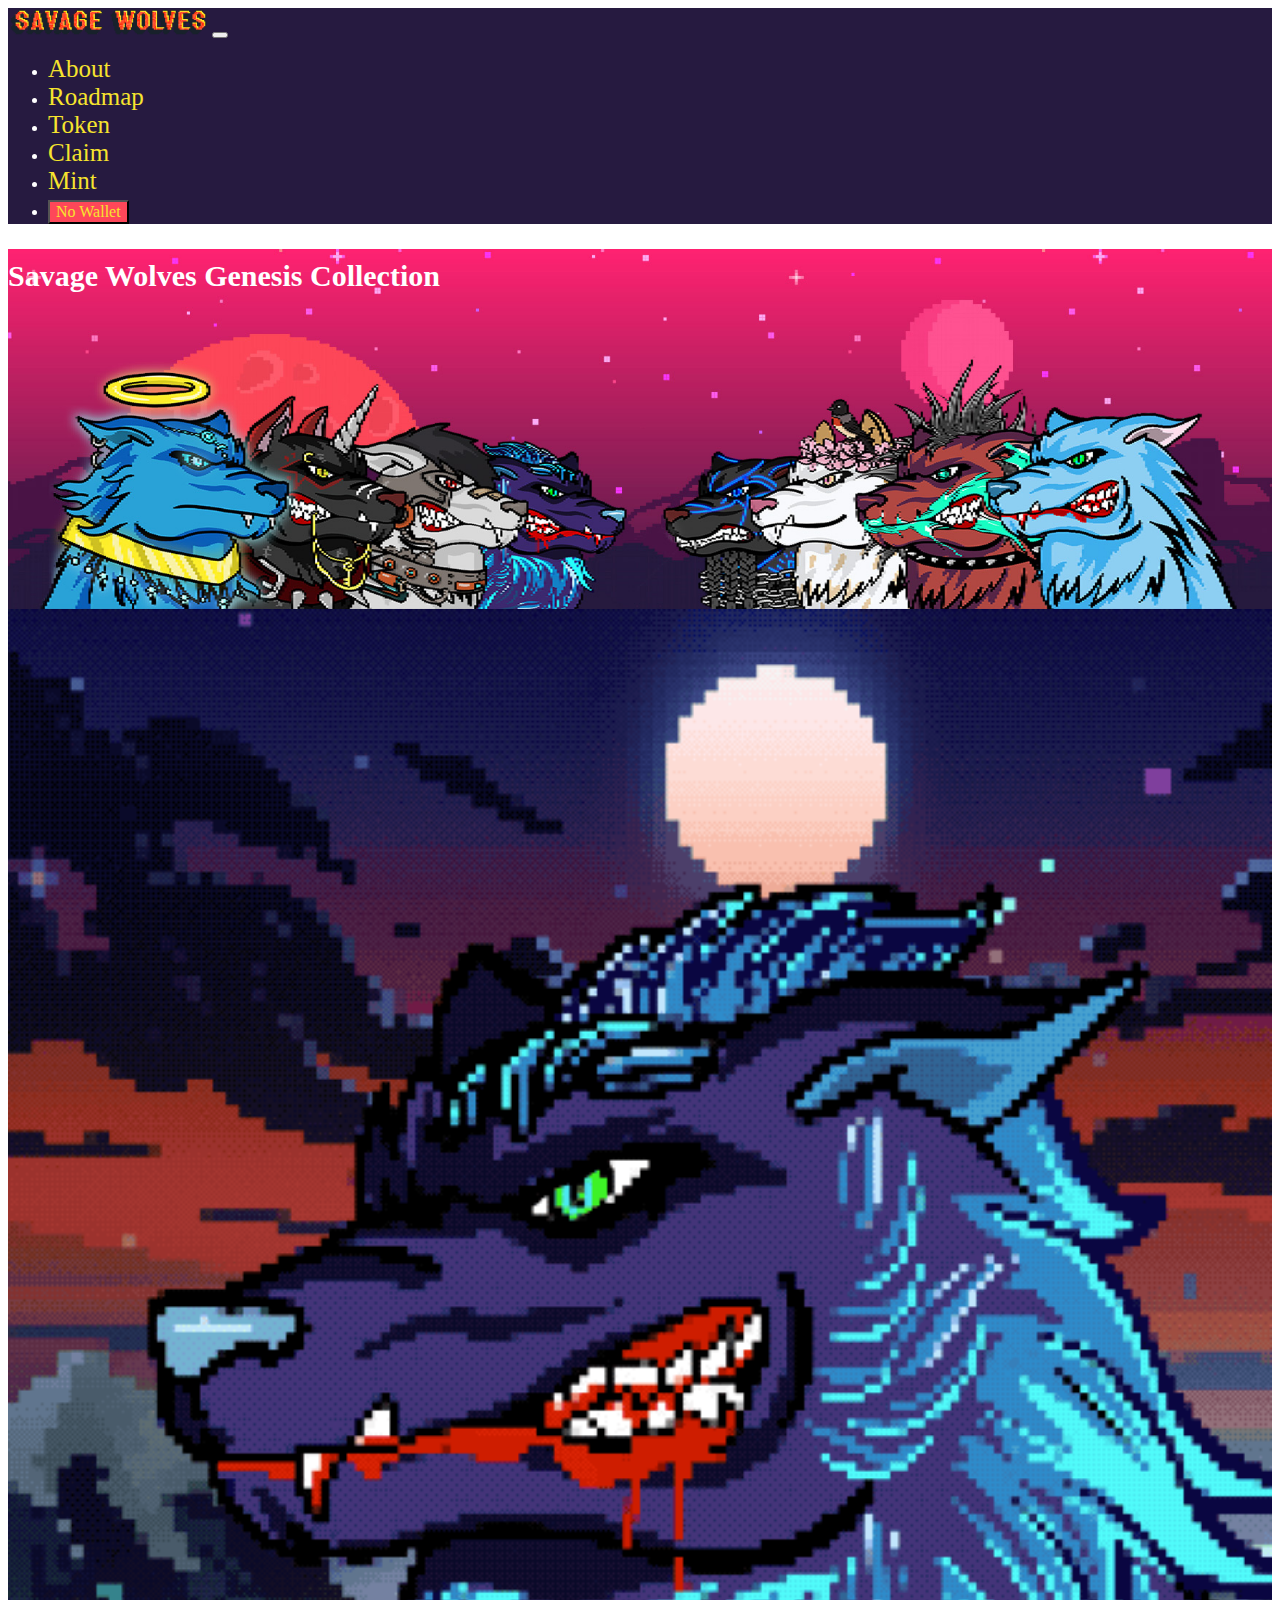
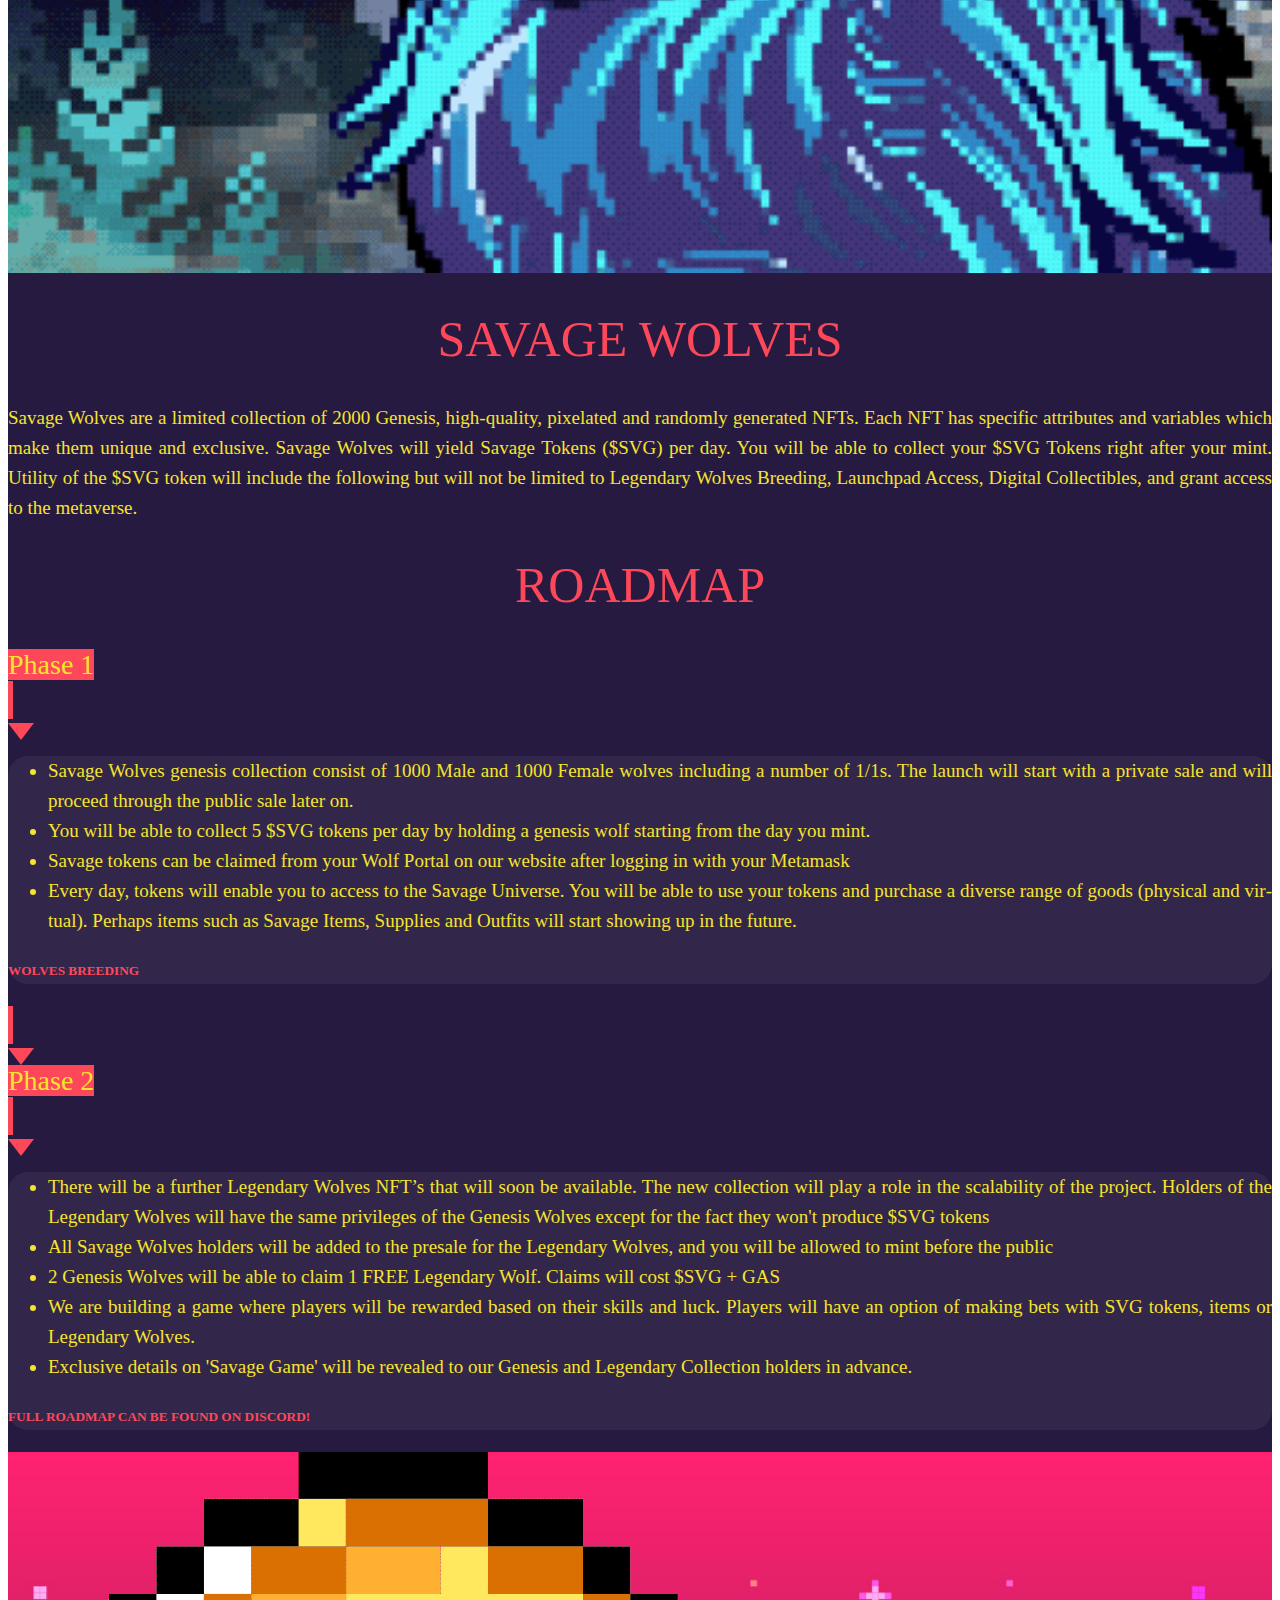
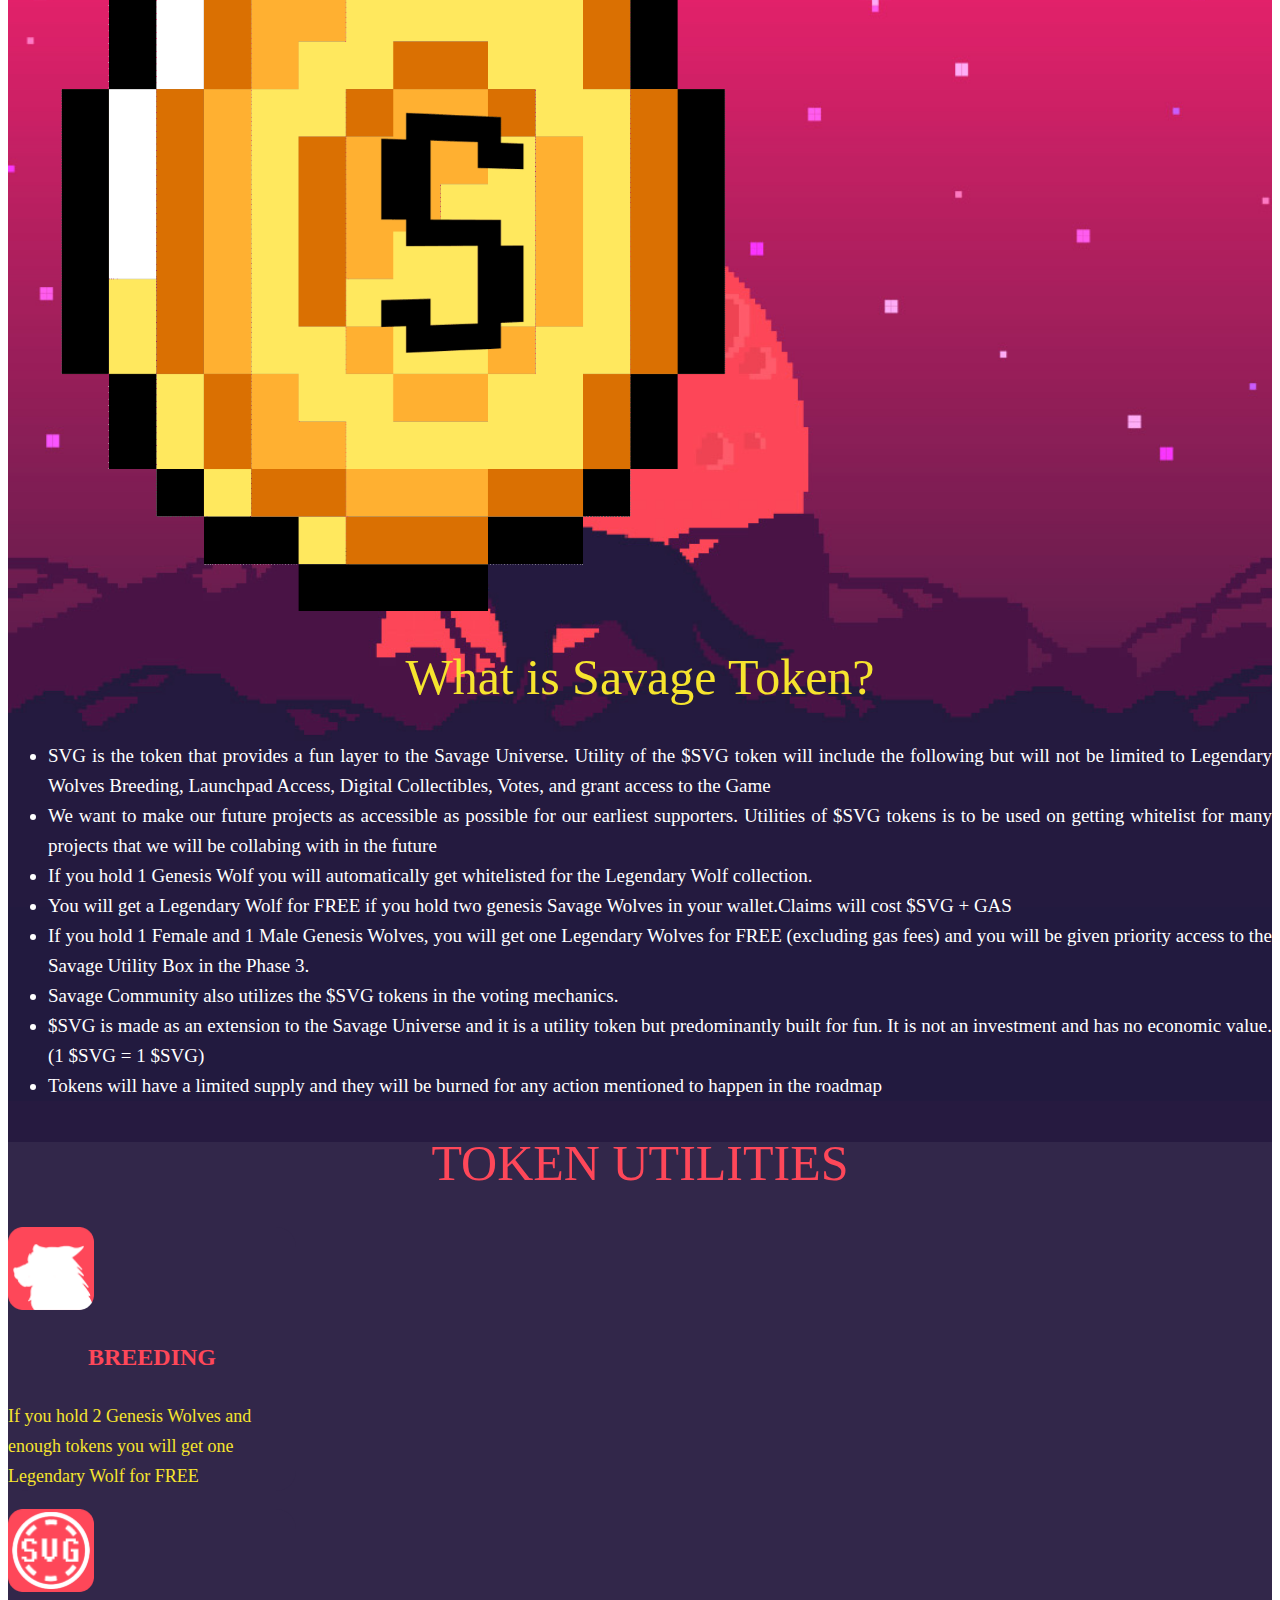
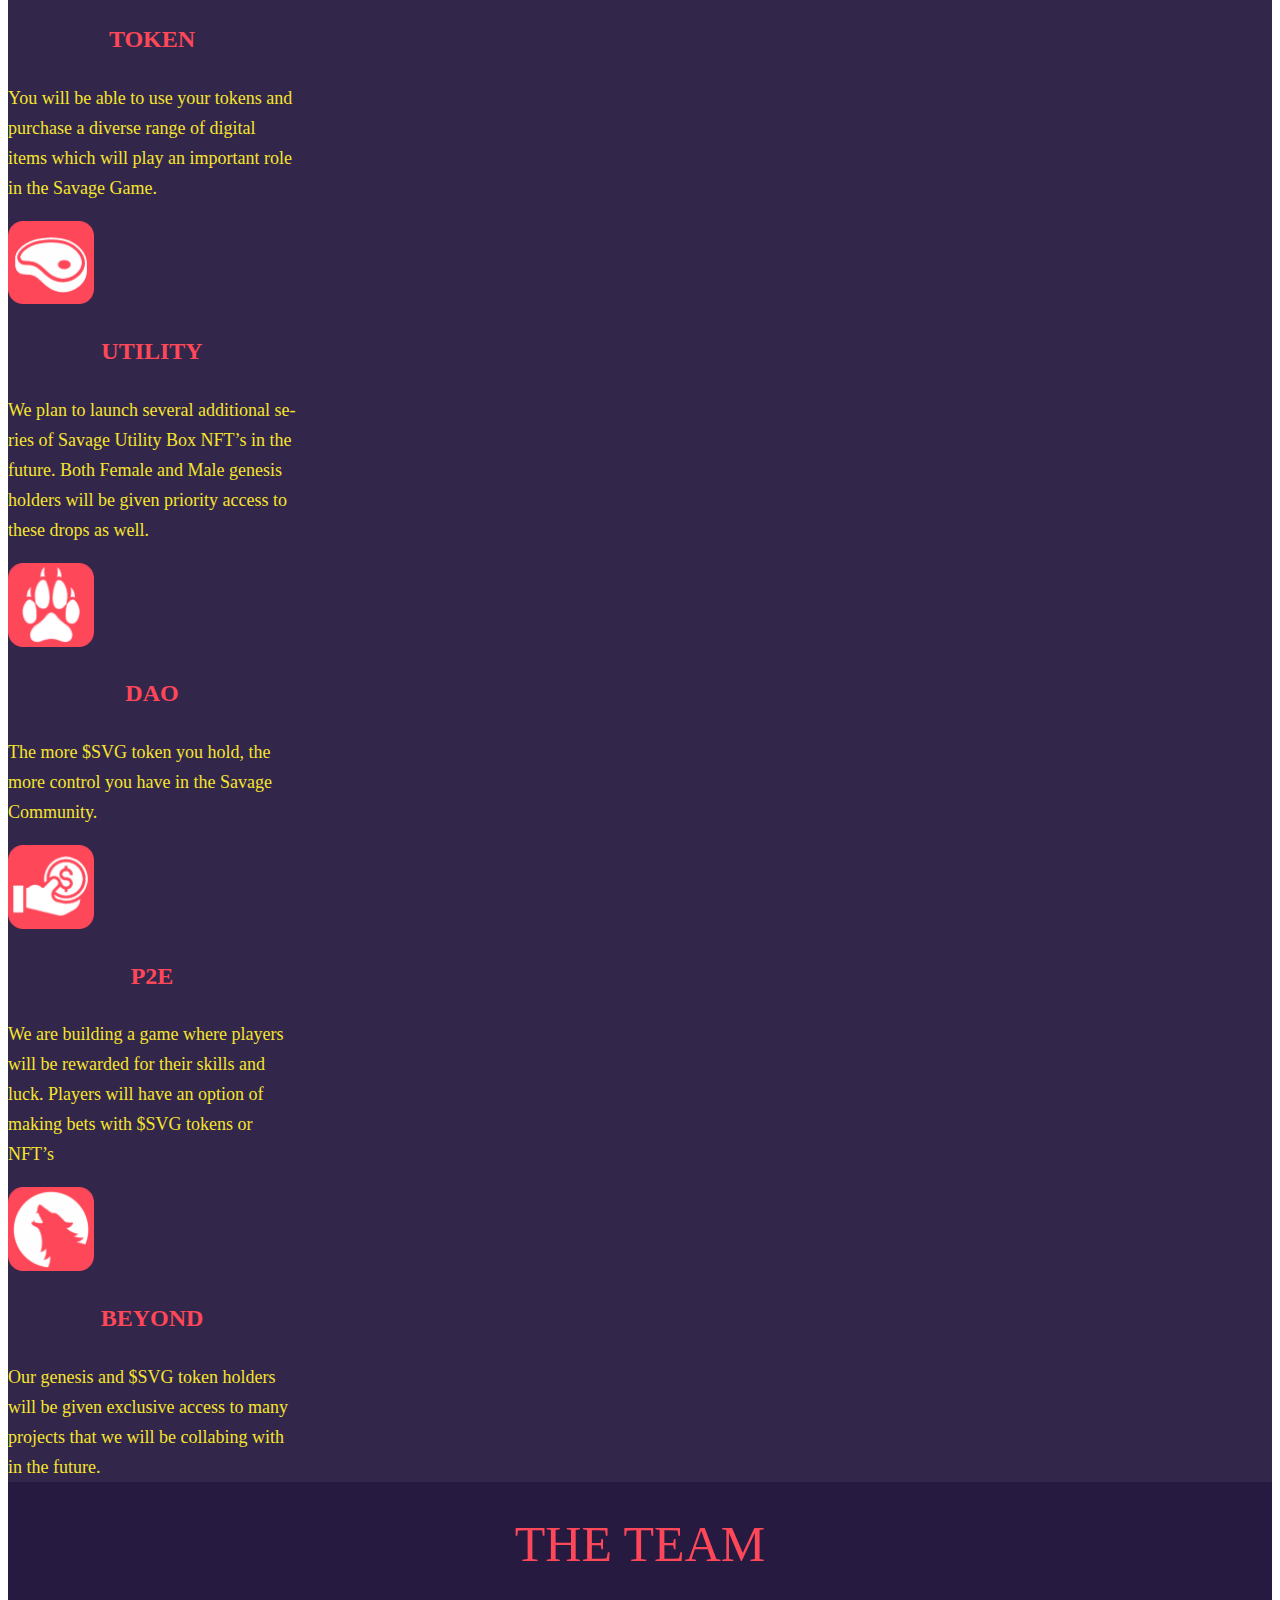
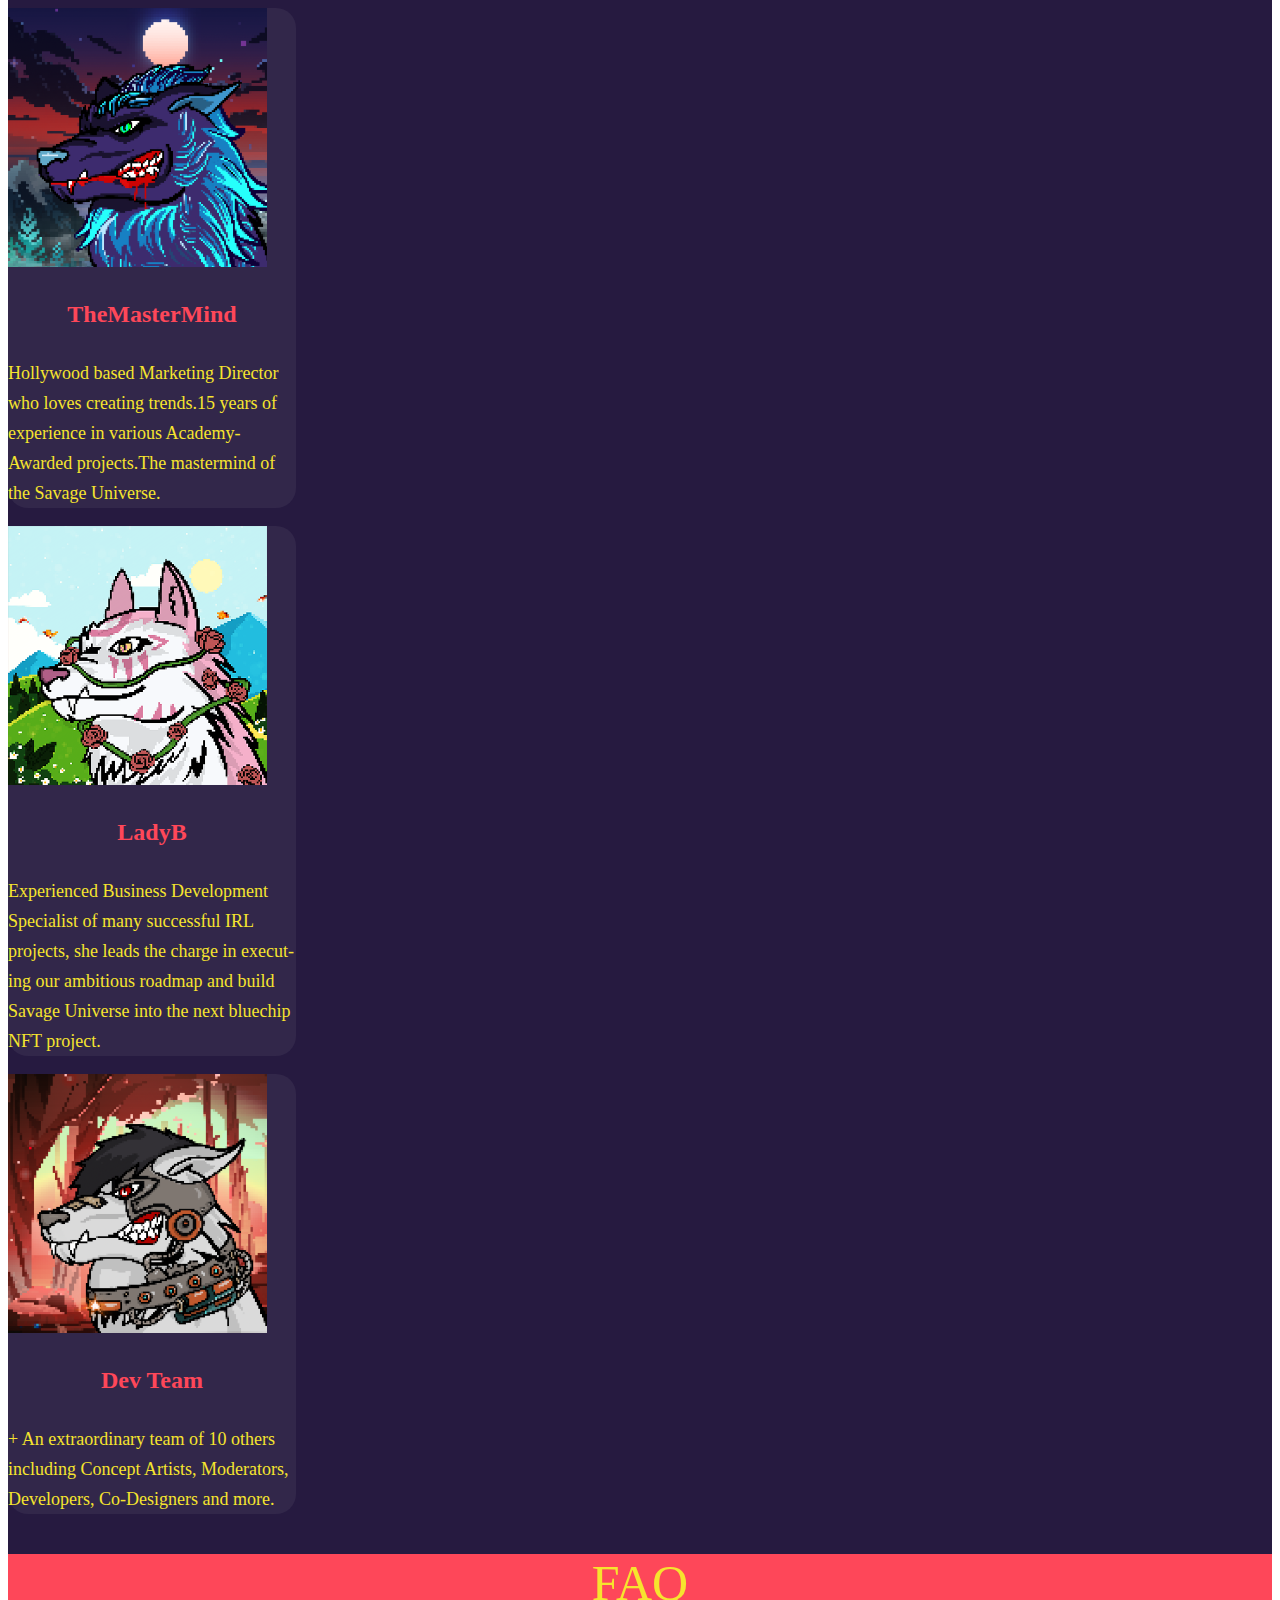
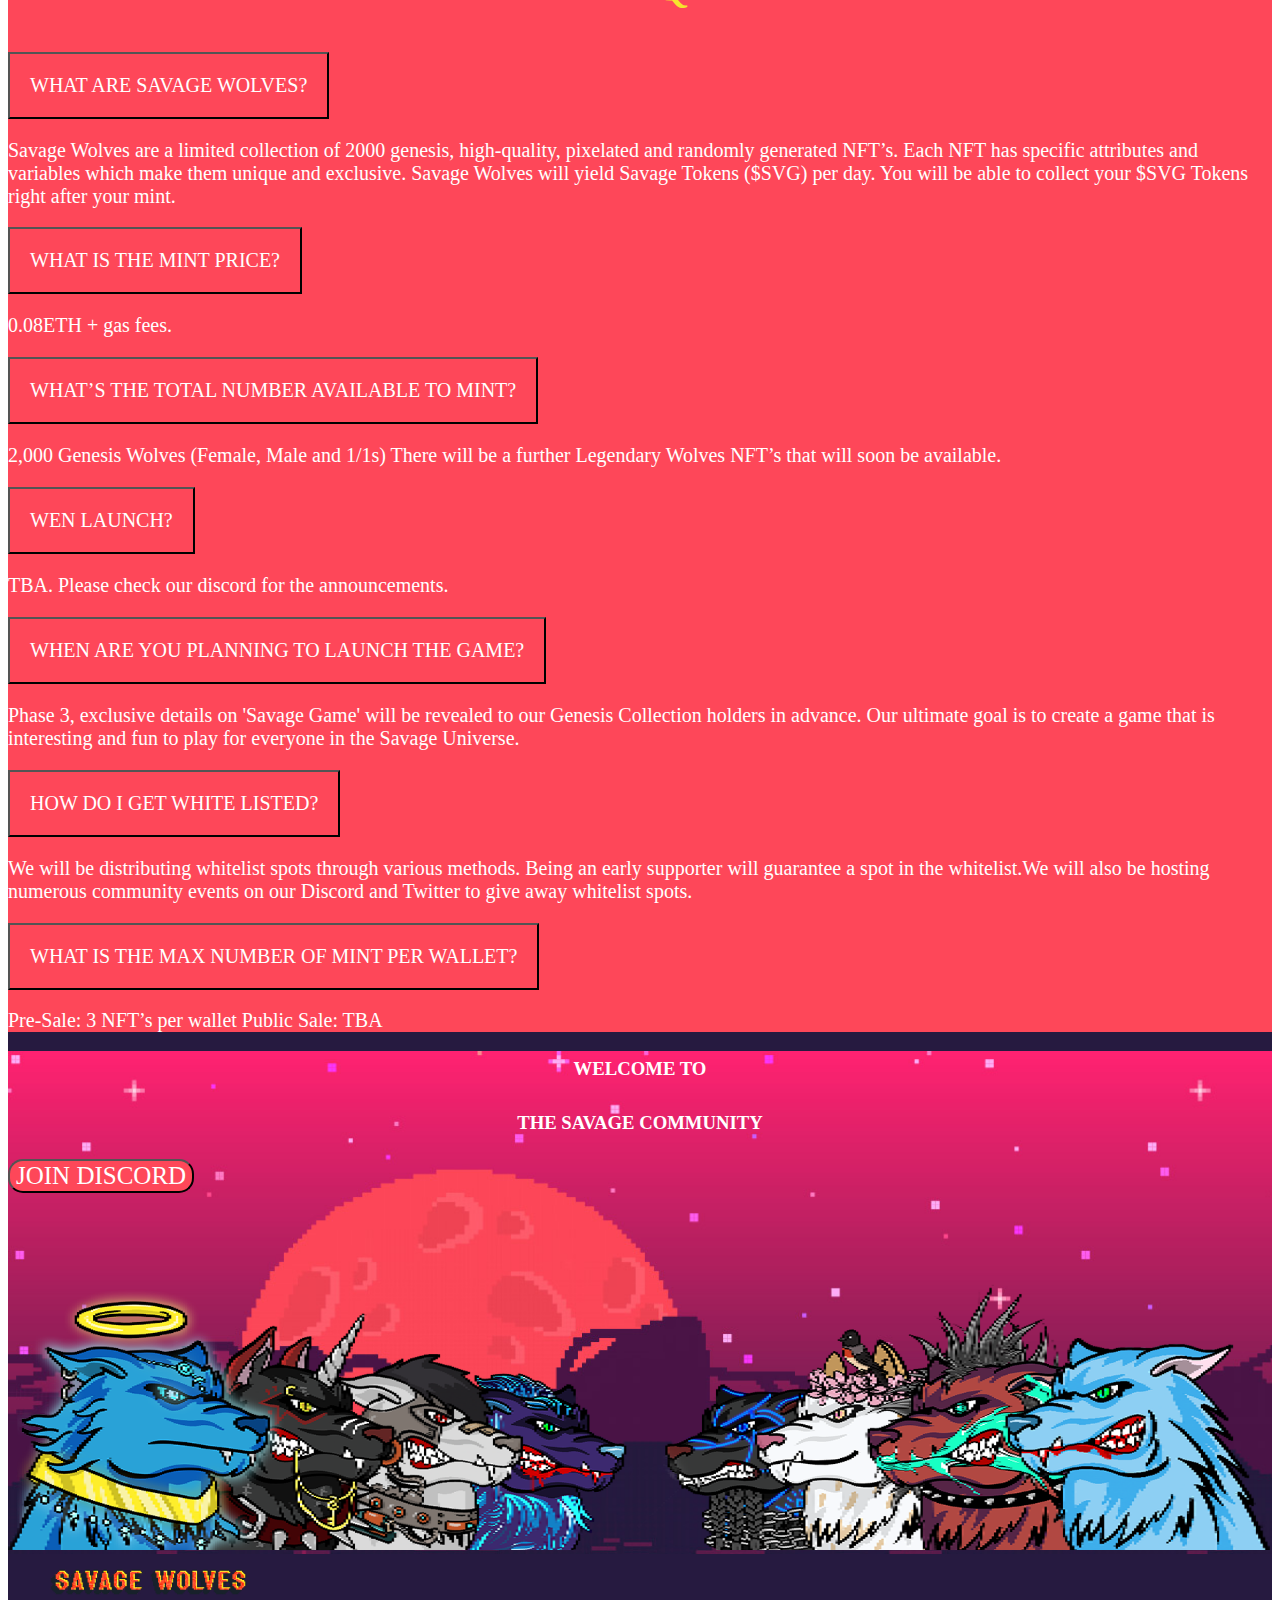
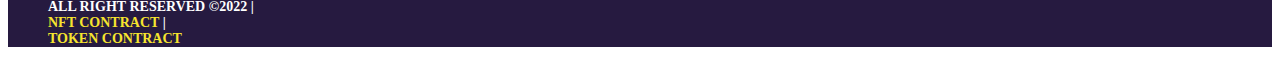
==== index.html @ 5b2b27da "commit" ====
<!DOCTYPE html>
<html lang="en">

<head>
    <meta charset="UTF-8">
    <meta http-equiv="X-UA-Compatible" content="IE=edge">
    <meta name="viewport" content="width=device-width, initial-scale=1.0">
    <link href="https://cdn.jsdelivr.net/npm/bootstrap@5.0.2/dist/css/bootstrap.min.css" rel="stylesheet"
        integrity="sha384-EVSTQN3/azprG1Anm3QDgpJLIm9Nao0Yz1ztcQTwFspd3yD65VohhpuuCOmLASjC" crossorigin="anonymous">
    <link rel="stylesheet" href="/assets/css/style.css">
    <link rel="stylesheet" href="https://cdnjs.cloudflare.com/ajax/libs/font-awesome/6.1.2/css/all.min.css"
        integrity="sha512-1sCRPdkRXhBV2PBLUdRb4tMg1w2YPf37qatUFeS7zlBy7jJI8Lf4VHwWfZZfpXtYSLy85pkm9GaYVYMfw5BC1A=="
        crossorigin="anonymous" referrerpolicy="no-referrer" />

    <title>Savage Wolves</title>
</head>

<body>
    <!-- navigation  -->
    <nav class="navbar navbar-expand-lg navbar-dark" style="background-color:  #261a40;">
        <div class="container">
            <a class="navbar-brand" href="/index.html">
                <img src="/assets/img/title.png" width="200px" alt="NFT">
            </a>
            <button class="navbar-toggler" type="button" data-bs-toggle="collapse" data-bs-target="#navbarNavDropdown"
                aria-controls="navbarNavDropdown" aria-expanded="false" aria-label="Toggle navigation">
                <span class="navbar-toggler-icon"></span>
            </button>
            <div class="collapse navbar-collapse  justify-content-end " id="navbarNavDropdown">
                <ul class="navbar-nav fs-5 text-center align-items-center">
                    <li class="nav-item m-2 ">
                        <a class="nav-link active " aria-current="page" href="">About</a>
                    </li>
                    <li class="nav-item m-2 ">
                        <a class="nav-link  " href="">Roadmap</a>

                    </li>
                    <li class="nav-item m-2">
                        <a class="nav-link" href="">Token</a>
                    </li>
                    <li class="nav-item m-2">
                        <a class="nav-link " href="/claim.html">Claim</a>
                    </li>
                    <li class="nav-item m-2">
                        <a class="nav-link " href="">Mint</a>
                    </li>
                    <li class="nav-item m-2">
                        <a class="nav-link " href=""><button class="btn navbarbtn">No Wallet</button></a>
                    </li>


                    <div class="">
                        <i class="fa-brands fa-discord pe-2"></i>
                        <i class="fa-brands fa-twitter pe-2"></i>
                        <i class="fa-solid fa-sailboat pe-2"></i>
                    </div>
                </ul>
            </div>
        </div>
    </nav>
    <!-- first-section  -->
    <div class="first-section  bg-img">
        <div class="container  ">
            <div class="row">
                <div class="col-12 text-center ">
                    <h2 class="menuh2">Savage Wolves Genesis Collection</h2>
                </div>
            </div>
        </div>
    </div>
    <!--road map second section  -->
    <div class="section">
        <div class="container pt-5 ">
            <div class="row justify-content-around">
                <div class="col-lg-4 justify-content-center">
                    <img src="/assets/img/SW_GIF.gif" width="100%" alt="">
                </div>
                <div class="col-lg-7 mt-5 pt-5 text-center">
                    <h2 class="head statush2">SAVAGE WOLVES</h2>
                    <p class="para statusp">Savage Wolves are a limited collection of 2000 Genesis, high-quality,
                        pixelated and randomly
                        generated NFTs. Each NFT has specific attributes and variables which make them unique and
                        exclusive.
                        Savage Wolves will yield Savage Tokens ($SVG) per day. You will be able to collect your $SVG
                        Tokens
                        right after your mint. Utility of the $SVG token will include the following but will not be
                        limited
                        to Legendary Wolves Breeding, Launchpad Access, Digital Collectibles, and grant access to the
                        metaverse.</p>
                </div>
            </div>

            <!-- Road map  -->
            <div class="row roadmapdown justify-content-center">
                <div class="col mt-5 text-center">
                    <h2 class="head statush2">ROADMAP</h2>
                </div>
            </div>
        </div>
        <div class="container">
            <div class="row justify-content-center">
                <div class=" fs-2 text-center d-flex flex-column pt-2  align-items-center justify-content-center  ">
                    <div class="span ">
                        <span class="badge  text-dark rounded-pill px-5 para">Phase 1</span>
                    </div>
                    <img src="/assets/img/download (6).png" width="5px" style="height:38px;"
                        class="roadmapimg align-top" alt="">
                    <div class="triangle-down"></div>

                </div>
            </div>
            <div class="row justify-content-center pb-5 ">
                <div class="col-lg-8 justify-content-center">
                    <div class="card text-center ">
                        <div class="card-body  ">
                            <ul>
                                <li class="para  pt-2 statusp">
                                    Savage Wolves genesis collection consist of 1000 Male and 1000 Female wolves
                                    including a number of 1/1s. The launch will start with a private sale and will
                                    proceed through the public sale later on.
                                </li>
                                <li class="para statusp pt-2"> You will be able to collect 5 $SVG tokens per
                                    day by
                                    holding a genesis wolf
                                    starting from the day you mint.</li>
                                <li class="para statusp pt-2">
                                    Savage tokens can be claimed from your Wolf Portal on our website after logging in
                                    with your Metamask
                                </li>
                                <li class="para statusp pt-2">
                                    Every day, tokens will enable you to access to the Savage Universe. You will be able
                                    to use your tokens and purchase a diverse range of goods (physical and virtual).
                                    Perhaps items such as Savage Items, Supplies and Outfits will start showing up in
                                    the future.
                                </li>
                            </ul>
                            <h5 class="card-title head roadmaph4">WOLVES BREEDING</h5>
                        </div>
                    </div>
                </div>

                <div class="row justify-content-center">
                    <div class=" fs-2 text-center d-flex flex-column  align-items-center justify-content-center  ">
                        <img src="/assets/img/download (6).png" width="5px" style="height:38px;"
                            class="roadmapimg align-top" alt="">
                        <div class="triangle-down"></div>
                        <div class="span ">
                            <span class="badge  text-dark rounded-pill px-5 para">Phase 2</span>
                        </div>
                        <div class=" fs-2 text-center d-flex flex-column  align-items-center justify-content-center  ">
                            <img src="/assets/img/download (6).png" width="5px" style="height:38px;"
                                class="roadmapimg align-top" alt="">
                            <div class="triangle-down"></div>
                        </div>
                    </div>
                </div>
                <div class="row justify-content-center pb-5 ">
                    <div class="col-lg-8 justify-content-center">
                        <div class="card text-center ">
                            <div class="card-body ">
                                <ul>
                                    <li class="para statusp pt-2">
                                        There will be a further Legendary Wolves NFT’s that will soon be available.
                                        The new collection will play a role in the scalability of the project.
                                        Holders of the Legendary Wolves will have the same privileges of the Genesis
                                        Wolves except for the fact they won't produce $SVG tokens
                                    </li>
                                    <li class="para statusp pt-2"> All Savage Wolves holders will be added to
                                        the presale for the Legendary Wolves, and you will be allowed to mint before
                                        the public</li>
                                    <li class="para statusp pt-2">
                                        2 Genesis Wolves will be able to claim 1 FREE Legendary Wolf. Claims will
                                        cost $SVG + GAS
                                    </li>
                                    <li class="para statusp pt-2">
                                        We are building a game where players will be rewarded based on their skills
                                        and luck. Players will have an option of making bets with SVG tokens, items
                                        or Legendary Wolves.
                                    </li>
                                    <li class="para statusp pt-2">
                                        Exclusive details on 'Savage Game' will be revealed to our Genesis and
                                        Legendary Collection holders in advance.
                                    </li>
                                </ul>
                                <h5 class="card-title head roadmaph4">FULL ROADMAP CAN BE FOUND ON DISCORD!</h5>
                            </div>
                        </div>
                    </div>
                </div>
            </div>
        </div>
        <!-- section -->
        <div class="three-section py-5">
            <div class="container">
                <div class="row">
                    <div class="col-lg-4 d-flex align-items-center justify-content-center">
                        <img src="/assets/img/SW.gif" class="circleimage" alt="">
                    </div>
                    <div class="col-lg-6">
                        <h2 class="para text-center statush2">What is Savage Token?</h2>
                        <ul>
                            <li class=" statusp">
                                SVG is the token that provides a fun layer to the Savage Universe. Utility of the $SVG
                                token will include the following but will not be limited to Legendary Wolves Breeding,
                                Launchpad Access, Digital Collectibles, Votes, and grant access to the Game
                            </li>
                            <li class=" statusp">
                                We want to make our future projects as accessible as possible for our earliest
                                supporters. Utilities of $SVG tokens is to be used on getting whitelist for many
                                projects that we will be collabing with in the future
                            </li>
                            <li class=" statusp">
                                If you hold 1 Genesis Wolf you will automatically get whitelisted
                                for the Legendary Wolf collection.
                            </li>
                            <li class=" statusp">
                                You will get a Legendary Wolf for FREE if you hold two genesis Savage Wolves in your
                                wallet.Claims will cost $SVG + GAS
                            </li>
                            <li class=" statusp">
                                If you hold 1 Female and 1 Male Genesis Wolves, you will get one Legendary Wolves for
                                FREE (excluding gas fees) and you will be given priority access to the Savage Utility
                                Box in the Phase 3.
                            </li>
                            <li class=" statusp">
                                Savage Community also utilizes the $SVG tokens in the voting mechanics.
                            </li>
                            <li class=" statusp">
                                $SVG is made as an extension to the Savage Universe and it is a utility token but
                                predominantly built for fun. It is not an investment and has no economic value. (1 $SVG
                                = 1 $SVG)
                            </li>
                            <li class=" statusp">
                                Tokens will have a limited supply and they will be burned for any action mentioned to
                                happen in the roadmap
                            </li>
                        </ul>
                    </div>
                </div>
            </div>
        </div>

        <!-- fourth section Token section -->
        <div class="token-section">
            <div class="container container3" pt-2 pb-4>
                <div class="row">
                    <div class="col pt-5">
                        <h2 class="head statush2 ">TOKEN UTILITIES</h2>
                    </div>
                </div>
                <div class="row justify-content-center pt-3">
                    <!-- --- card1 -->
                    <div class="card" style="width: 18rem;">
                        <span class="d-flex justify-content-center ">
                            <img src="/assets/img/download.png" class="card-img-top" alt="...">
                        </span>
                        <div class="card-body">
                            <h4 class="statush4">BREEDING</h4>
                            <p class="card-text statusp">If you hold 2 Genesis Wolves and enough tokens you will get one
                                Legendary Wolf for FREE</p>
                        </div>
                    </div>
                    <!-- card2 -->
                    <div class="card" style="width: 18rem;">
                        <span class="d-flex justify-content-center ">
                            <img src="/assets/img/download (1).png" class="card-img-top" alt="...">
                        </span>
                        <div class="card-body">
                            <h4 class="statush4">TOKEN</h4>
                            <p class="card-text statusp">You will be able to use your tokens and purchase a diverse
                                range of digital items which will play an important role in the Savage Game.</p>
                        </div>
                    </div>
                    <!-- card3 -->
                    <div class="card" style="width: 18rem;">
                        <span class="d-flex justify-content-center ">
                            <img src="/assets/img/download (2).png" class="card-img-top" alt="...">
                        </span>
                        <div class="card-body">
                            <h4 class="statush4">UTILITY</h4>
                            <p class="card-text statusp">We plan to launch several additional series of Savage Utility
                                Box NFT’s in the future. Both Female and Male genesis holders will be given priority
                                access to these drops as well.</p>
                        </div>
                    </div>
                    <!-- card4 -->
                    <div class="card" style="width: 18rem;">
                        <span class="d-flex justify-content-center ">
                            <img src="/assets/img/download (3).png" class="card-img-top" alt="...">
                        </span>
                        <div class="card-body">
                            <h4 class="statush4">DAO</h4>
                            <p class="card-text statusp">The more $SVG token you hold, the more control you have in the
                                Savage Community.</p>
                        </div>
                    </div>
                    <!-- card5 -->
                    <div class="card" style="width: 18rem;">
                        <span class="d-flex justify-content-center ">
                            <img src="/assets/img/download (4).png" class="card-img-top" alt="...">
                        </span>
                        <div class="card-body">
                            <h4 class="statush4">P2E</h4>
                            <p class="card-text statusp">We are building a game where players will be rewarded for their
                                skills and luck. Players will have an option of making bets with $SVG tokens or NFT’s
                            </p>
                        </div>
                    </div>
                    <!-- card6 -->
                    <div class="card" style="width: 18rem;">
                        <span class="d-flex justify-content-center ">
                            <img src="/assets/img/download (5).png" class="card-img-top" alt="...">
                        </span>
                        <div class="card-body">
                            <h4 class="statush4">BEYOND</h4>
                            <p class="card-text statusp">Our genesis and $SVG token holders will be given exclusive
                                access to many projects that we will be collabing with in the future.</p>
                        </div>
                    </div>
                    <!-- --  -->

                </div>
            </div>
        </div>
        <!-- token section end  -->
        <!--  the Team start new card section  -->
        <div class="card-section">
            <div class="container py-5 mt-2">
                <div class="row">
                    <div class="col pb-2">
                        <h2 class="head statush2 ">THE TEAM</h2>
                    </div>
                </div>
                <div class="row justify-content-center">
                    <!-- card1 -->
                    <div class="card m-2" style="width: 18rem;">
                        <span class="d-flex justify-content-center ">
                            <img src="/assets/img/Team_A.png" class="card-img-center" alt="...">
                        </span>
                        <div class="card-body">
                            <h4 class="statush4">TheMasterMind</h4>
                            <p class="card-text statusp">Hollywood based Marketing Director who loves creating trends.15
                                years
                                of experience in various Academy-Awarded projects.The mastermind of the Savage Universe.
                            </p>
                        </div>
                    </div>
                    <!-- card2 -->
                    <div class="card m-2 " style="width: 18rem;">
                        <span class="d-flex justify-content-center ">
                            <img src="/assets/img/Team_B.png" class="card-img-center" alt="...">
                        </span>
                        <div class="card-body">
                            <h4 class="statush4">LadyB</h4>
                            <p class="card-text statusp">Experienced Business Development Specialist of many successful
                                IRL projects, she leads the charge in executing our ambitious roadmap and build Savage
                                Universe into the next bluechip NFT project.
                            </p>
                        </div>
                    </div>
                    <!-- card3 -->
                    <div class="card m-2" style="width: 18rem;">
                        <span class="d-flex justify-content-center ">
                            <img src="/assets/img/Team_C.png" class="card-img-center" alt="...">
                        </span>
                        <div class="card-body">
                            <h4 class="statush4">Dev Team</h4>
                            <p class="card-text statusp">+ An extraordinary team of 10 others including Concept Artists,
                                Moderators, Developers, Co-Designers and more.
                            </p>
                        </div>
                    </div>
                    <!-- -- -->
                </div>
            </div>
            <!-- FAQ section -->
            <div class="accordion-section" style="background-color:#fe4759;">
                <div class="container">
                    <div class="row">
                        <div class="col-md-9 offset-md-1">
                            <h2 class="faq1">FAQ</h2>
                            <!-- --  -->
                            <div class="accordion accordion-flush" id="accordionFlushExample">
                                <div class="accordion-item">
                                    <h2 class="accordion-header" id="flush-headingOne">
                                        <button class="accordion-button collapsed" type="button"
                                            data-bs-toggle="collapse" data-bs-target="#flush-collapseOne"
                                            aria-expanded="false" aria-controls="flush-collapseOne">
                                            WHAT ARE SAVAGE WOLVES?
                                        </button>
                                    </h2>
                                    <div id="flush-collapseOne" class="accordion-collapse collapse"
                                        aria-labelledby="flush-headingOne" data-bs-parent="#accordionFlushExample">
                                        <div class="accordion-body text-center">
                                            Savage Wolves are a limited collection of 2000 genesis, high-quality,
                                            pixelated and randomly generated NFT’s. Each NFT has specific attributes and
                                            variables which make them unique and exclusive. Savage Wolves will yield
                                            Savage Tokens ($SVG) per day. You will be able to collect your $SVG Tokens
                                            right after your mint.
                                        </div>
                                    </div>
                                </div>
                                <div class="accordion-item">
                                    <h2 class="accordion-header" id="flush-headingTwo">
                                        <button class="accordion-button collapsed" type="button"
                                            data-bs-toggle="collapse" data-bs-target="#flush-collapseTwo"
                                            aria-expanded="false" aria-controls="flush-collapseTwo">
                                            WHAT IS THE MINT PRICE?
                                        </button>
                                    </h2>
                                    <div id="flush-collapseTwo" class="accordion-collapse collapse"
                                        aria-labelledby="flush-headingTwo" data-bs-parent="#accordionFlushExample">
                                        <div class="accordion-body text-center">0.08ETH + gas fees.</div>
                                    </div>
                                </div>
                                <div class="accordion-item">
                                    <h2 class="accordion-header" id="flush-headingThree">
                                        <button class="accordion-button collapsed" type="button"
                                            data-bs-toggle="collapse" data-bs-target="#flush-collapseThree"
                                            aria-expanded="false" aria-controls="flush-collapseThree">
                                            WHAT’S THE TOTAL NUMBER AVAILABLE TO MINT?
                                        </button>
                                    </h2>
                                    <div id="flush-collapseThree" class="accordion-collapse collapse"
                                        aria-labelledby="flush-headingThree" data-bs-parent="#accordionFlushExample">
                                        <div class="accordion-body text-center">2,000 Genesis Wolves (Female, Male and
                                            1/1s) There
                                            will be a further Legendary Wolves NFT’s that will soon be available.</div>
                                    </div>
                                </div>

                                <!-- --  -->
                                <div class="accordion-item">
                                    <h2 class="accordion-header" id="flush-headingfour">
                                        <button class="accordion-button collapsed" type="button"
                                            data-bs-toggle="collapse" data-bs-target="#flush-collapsefour"
                                            aria-expanded="false" aria-controls="flush-collapsefour">
                                            WEN LAUNCH?
                                        </button>
                                    </h2>
                                    <div id="flush-collapsefour" class="accordion-collapse collapse"
                                        aria-labelledby="flush-headingfour" data-bs-parent="#accordionFlushExample">
                                        <div class="accordion-body text-center">
                                            TBA. Please check our discord for the announcements.
                                        </div>
                                    </div>
                                </div>
                                <div class="accordion-item">
                                    <h2 class="accordion-header" id="flush-headingfive">
                                        <button class="accordion-button collapsed" type="button"
                                            data-bs-toggle="collapse" data-bs-target="#flush-collapsefive"
                                            aria-expanded="false" aria-controls="flush-collapsefive">
                                            WHEN ARE YOU PLANNING TO LAUNCH THE GAME?
                                        </button>
                                    </h2>
                                    <div id="flush-collapsefive" class="accordion-collapse collapse"
                                        aria-labelledby="flush-headingfive" data-bs-parent="#accordionFlushExample">
                                        <div class="accordion-body text-center">Phase 3, exclusive details on 'Savage
                                            Game' will be revealed to our Genesis Collection holders in advance. Our
                                            ultimate goal is to create a game that is interesting and fun to play for
                                            everyone in the Savage Universe.</div>
                                    </div>
                                </div>
                                <div class="accordion-item">
                                    <h2 class="accordion-header" id="flush-headingsix">
                                        <button class="accordion-button collapsed" type="button"
                                            data-bs-toggle="collapse" data-bs-target="#flush-collapsesix"
                                            aria-expanded="false" aria-controls="flush-collapsesix">
                                            HOW DO I GET WHITE LISTED?
                                        </button>
                                    </h2>
                                    <div id="flush-collapsesix" class="accordion-collapse collapse"
                                        aria-labelledby="flush-headingsix" data-bs-parent="#accordionFlushExample">
                                        <div class="accordion-body text-center">We will be distributing whitelist spots
                                            through various methods. Being an early supporter will guarantee a spot in
                                            the whitelist.We will also be hosting numerous community events on our
                                            Discord and Twitter to give away whitelist spots.</div>
                                    </div>
                                </div>
                                <!--  -->
                                <div class="accordion-item">
                                    <h2 class="accordion-header " id="flush-headingseven">
                                        <button class="accordion-button collapsed" type="button"
                                            data-bs-toggle="collapse" data-bs-target="#flush-collapseseven"
                                            aria-expanded="false" aria-controls="flush-collapseseven">
                                            WHAT IS THE MAX NUMBER OF MINT PER WALLET?

                                        </button>
                                    </h2>
                                    <div id="flush-collapseseven" class="accordion-collapse collapse"
                                        aria-labelledby="flush-headingseven" data-bs-parent="#accordionFlushExample">
                                        <div class="accordion-body text-center">Pre-Sale: 3 NFT’s per wallet Public
                                            Sale: TBA</div>
                                    </div>
                                </div>
                                <!--  -->

                            </div>
                            <!-- -- -->

                        </div>
                    </div>
                </div>
            </div>
            <!-- footer two  -->
            <div class="footertwo">
                <div class="container pt-5">
                    <div class="row justify-content-around">
                        <div class="col-lg-4 d-flex flex-column  pt-5">
                            <h3 class="footertwoh3">WELCOME TO</h3>
                            <h3 class="footertwoh3">
                                THE SAVAGE COMMUNITY
                            </h3>
                            <button class="btn buttonbtn">
                                <a href="" target="_blank">JOIN DISCORD</a>
                            </button>
                        </div>
                        <div class="col-lg-5">
                            <img src="/assets/img/duello.01308ed3.png" class="footertwoimage" alt="">
                        </div>
                    </div>
                </div>
            </div>
            <!-- footer  -->

            <div class="footer">
                <div class="container pt-4">
                    <div class="row  ">
                        
                        <div class="col-md-12">

                            <div class="list">
                                <ul class=" d-flex justify-content-evenly  align-items-center">
                                    <li><img src="assets/img/title.png" width="200px" alt=""></li>
                                    <li>ALL RIGHT RESERVED ©2022 |</li>
                                    <li>
                                        <a class="tokenlink para" href=""> NFT CONTRACT <span>|</span></a>
                                    </li>
                                    <li> <a class="tokenlink para" href="">TOKEN CONTRACT</a></li>
                                    <li><i class="fa-brands fa-discord fs-3"></i></li>
                                    <li><i class="fa-brands fa-twitter fs-3"></i></li>
                                    <li><i class="fa-solid fa-sailboat fs-3"></i></li>
                                </ul>
                            </div>
                        </div>
                    </div>
                </div>
            </div>
            <script src="https://cdn.jsdelivr.net/npm/bootstrap@5.0.2/dist/js/bootstrap.bundle.min.js"
                integrity="sha384-MrcW6ZMFYlzcLA8Nl+NtUVF0sA7MsXsP1UyJoMp4YLEuNSfAP+JcXn/tWtIaxVXM"
                crossorigin="anonymous"></script>
</body>

</html>
---- assets/css/style.css ----
*{
    text-decoration: none;
    color: white;
    /* background-color: #261a40; */
}
.nav-link{
    color: #f6e42e !important;
    font-family: Gilroy-Medium;
    font-size: 25px;

}
.nav-link:hover{
    /* color: rgb(247, 106, 11)!important; */
    color:  #fe4759 !important;

    }
    .navbarbtn {
        background-color: #fe4759;
        color: #f6e42e;
        font-family: Gilroy-Medium;
        font-size: 16px;
    }
    .navbarbtn:hover{
        background-color: #f6e42e;
        color:  #fe4759;
    }
    .head{
        color: #fe4759 !important;
    }
    .para{
        color: #f6e42e !important;
    }
    .bg-img{
        background-image: url(/assets/img/Attachment.02312234.jpg) !important ;
        background-repeat: no-repeat !important;
        background-size: cover !important;
        background-position: 50% !important;
        width: 100% !important;
        height: 40vh !important;
    }
    
    .menuh2{
        font-family: Gilroy-Medium;
        font-size: 30px;
        padding-top: 10px;
    }

.section{
    background-color: #261a40;
}

/* second section  */
.roadmapimg{
    background-color: #fe4759;
    color: #fe4759;
    z-index: 10000;
}
.card{
    background-color: #261a40;
    border: 2px solid  #fe4759;
    border-radius: 20px;
}


.align-top{
   height: 40rems;
}
.triangle-down {
    width: 0;
    height: 0;
    border-left: 13px solid transparent;
    border-right: 13px solid transparent;
    border-top: 17px solid #fe4759;
}
.badge{
    font-family: Gilroy-Medium;
    font-style: normal;
    font-size:28px;
    background-color:#fe4759;
}
/* 3rd section  */
.three-section {
    
    background-image: url(/assets/img/mint_bg_ALT.jpg) !important ;
    background-repeat: no-repeat !important;
    background-size: cover !important;
   
}
.circleimage {
    
    width: 60% !important;
    height: 50% !important;
}

.statush2 {
    font-family: Gilroy-Medium;
    font-style: normal;
    font-weight: 500;
    font-size: 50px;
    line-height: 43px;
    text-align: center;
    
}
.statusp {
    font-family: Gilroy-Medium;
    font-style: normal;
    font-weight: 400;
    font-size: 19px;
    line-height: 30px;
    text-align: justify;
    -webkit-hyphens: auto;
    -ms-hyphens: auto;
    hyphens: auto;
    color: #fff;
}
/* token section  */
.token-section{
    background-color: #261a40;
}
.container3{
background-color: rgb(50, 39, 74);
}
.card{
    border: none !important;
    background-color: rgb(50, 39, 74);
}

.card-img-top{

    width:30%;
}
.card-img-center{

    width:90% !important;
}
.statush4{
    font-family:Gilroy-Medium;
    font-size: 24px !important;
    line-height: 23px !important;
    text-align: center !important;
    color: #fe4759 !important ;
}
.roadmaph4{
    font-family: Gilroy-Medium;
    font-style: normal;
    font-weight: 800;
    /* font-size: 15px; */
    line-height: 26px;
}
.card-text{
    font-size: 18px;
    text-justify: inter-word;
    -webkit-hyphens: auto!important;
    -ms-hyphens: auto!important;
    hyphens: auto!important;
    word-spacing: normal;
    hyphens: auto;
    text-align:left;
    color: #f6e42e;
}
/* FaQ section  */
.faq1{
    font-family: Gilroy-Medium;
    font-style: normal;
    font-weight: 500;
    font-size: 50px;
    text-align: center;
    margin: 40px 0;
    color: #f6e42e;
}
.accordion-flush .accordion-item .accordion-button {

    background-color: #fe4759 !important;
}
.accordion-button{
    font-family: Gilroy-Medium;
    font-size: 20px;
    color: #fff;
    padding: 20px;
}
.accordion-body{
    font-family: PixelOperatorMonoHBRegular;
    font-size: 20px;
    background-color: #fe4759 !important;
}

.accordion-button:focus {
    border-color: none;
}
.accordion-button:not(.collapsed){
    color: #f6e42e;
}

/* footer two  */
.footertwo{
    background-image: url(/assets/img/Attachment111.800bc9b1.jpeg) !important ;
    background-repeat: no-repeat !important;
    background-size: cover !important; 
}
.footertwoh3, .footertwoh4 {
    font-family: Gilroy-Medium;
    font-style: normal;
    line-height: 35px;
    text-align: center;
}
.buttonbtn {
    background-color: #fe4759;
    color: #f6e42e;
    box-sizing: border-box;
    border-radius: 15px;
    font-size: 25px;
    font-family: Gilroy-Medium;
}
.footertwoimage {
    width:100%;
    padding-top: 90px;
    
}
/* footer  */
.footer {
    background-color: #261a40;
}

.list ul{
    list-style: none;
}

.list ul a{
    text-decoration: none;
    color: white;
}
.list {
    font-family: gilroy-medium;
    font-style: normal;
    font-weight: 650;
    font-size: 14px;
    

}

@media screen and (max-width:992px) {
    
    
    .list ul{
        display: flex;
        flex-direction: column;
        font-size: 12px;
        line-height: 27px;
    }
    
     ul {
        padding-left: 1rem;
    }
}
/* claim Main */
.claim{
    background-image: url(/assets/img/mint_bg_ALT.jpg) !important ;
    background-repeat: no-repeat !important;
    background-size: cover !important;
    /* height: 100%;
    width:100%; */
}
.claimh2{
        font-family: Gilroy-Medium !important;
        font-style: normal;
        text-align: center;
        font-weight: 500;
        font-size: 50px;
       margin-top: 90px;
      margin-bottom: 90px;
}
.claimp {
    font-family: Gilroy-Medium;
    font-style: normal;
    text-align: center;
    font-weight: 400;
    font-size: 26px;
    line-height: 33px;
    color: #f6e42e;
}
#linkclaim {
    text-decoration: none;
    color: #fff;
}
.claimbtn{
    font-family: Gilroy-Medium;
    font-size: 22px;
    background-color: #fe4759;
    color: #fff;
    padding: 18px 25px;
}
.claimbtn:hover{
    background-color: #f6e42e;
    color: #fe4759;
}
.input-group{
background-color:#fe4759;
color: #fff;
}
.input-group input{
    border: none;
    background-color: #fe4759 !important;
}
/* .form-control{
    background-color: #fe4759a9;
} */
.input-group .btn{
    padding: 20px;
    /* -webkit-box-shadow: 4px 10px 12px 0px rgba(0, 0, 0, 0.75);
    -moz-box-shadow: 4px 10px 12px 0px rgba(0, 0, 0, 0.75); */
    box-shadow: -12px 0px 22px 0px rgb(0 0 0 / 75%)
}
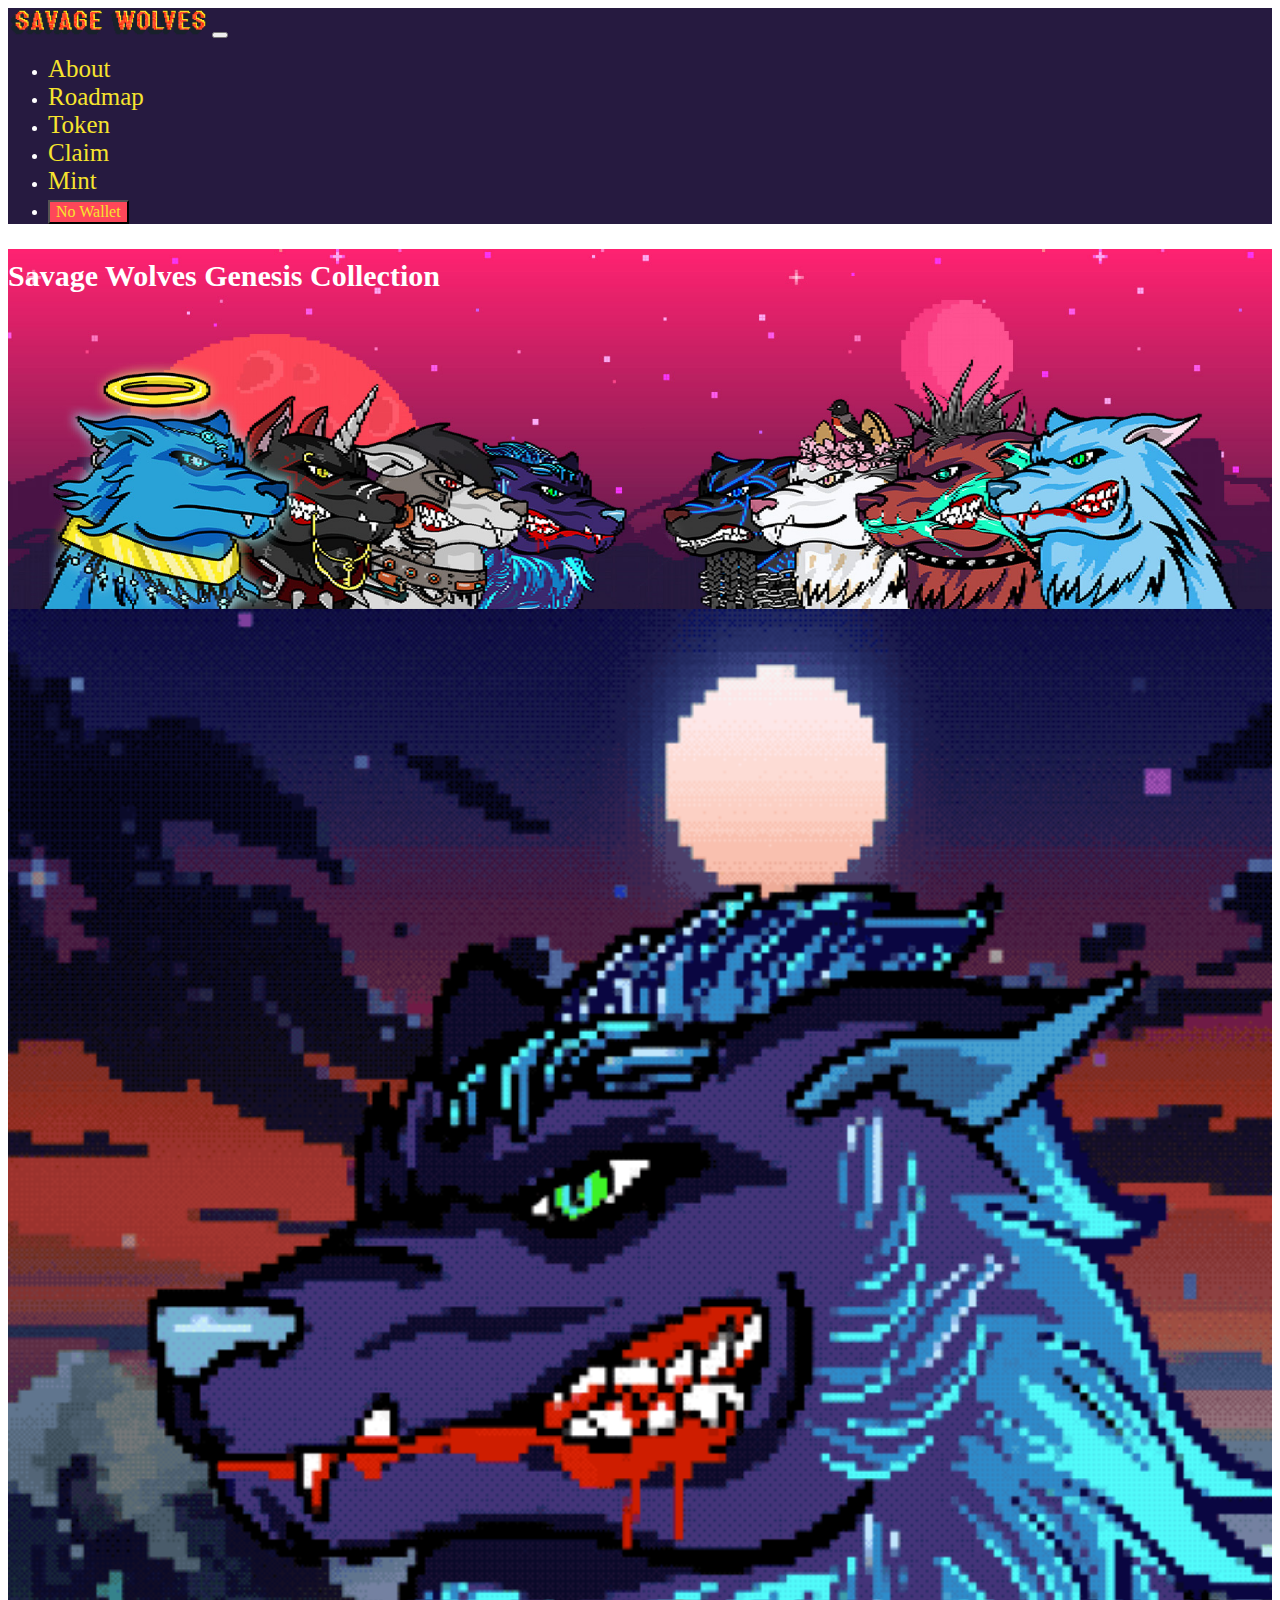
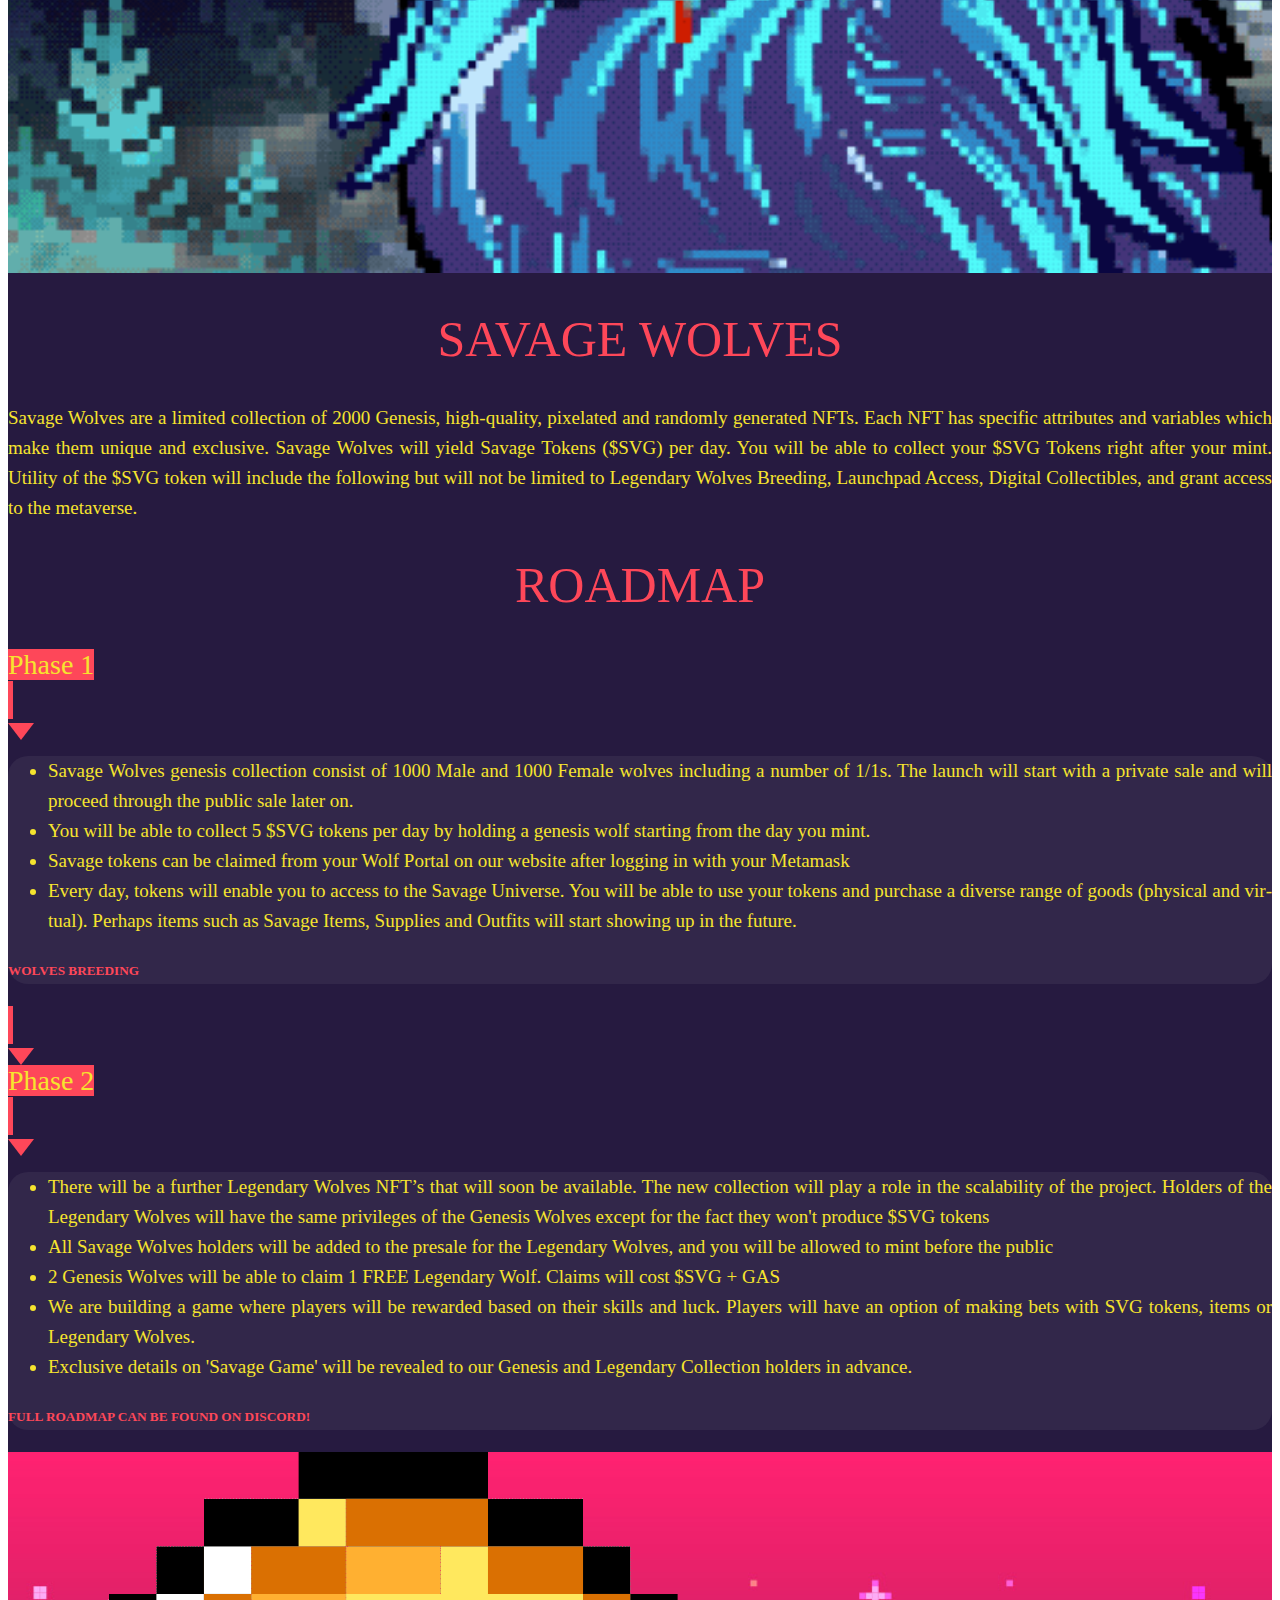
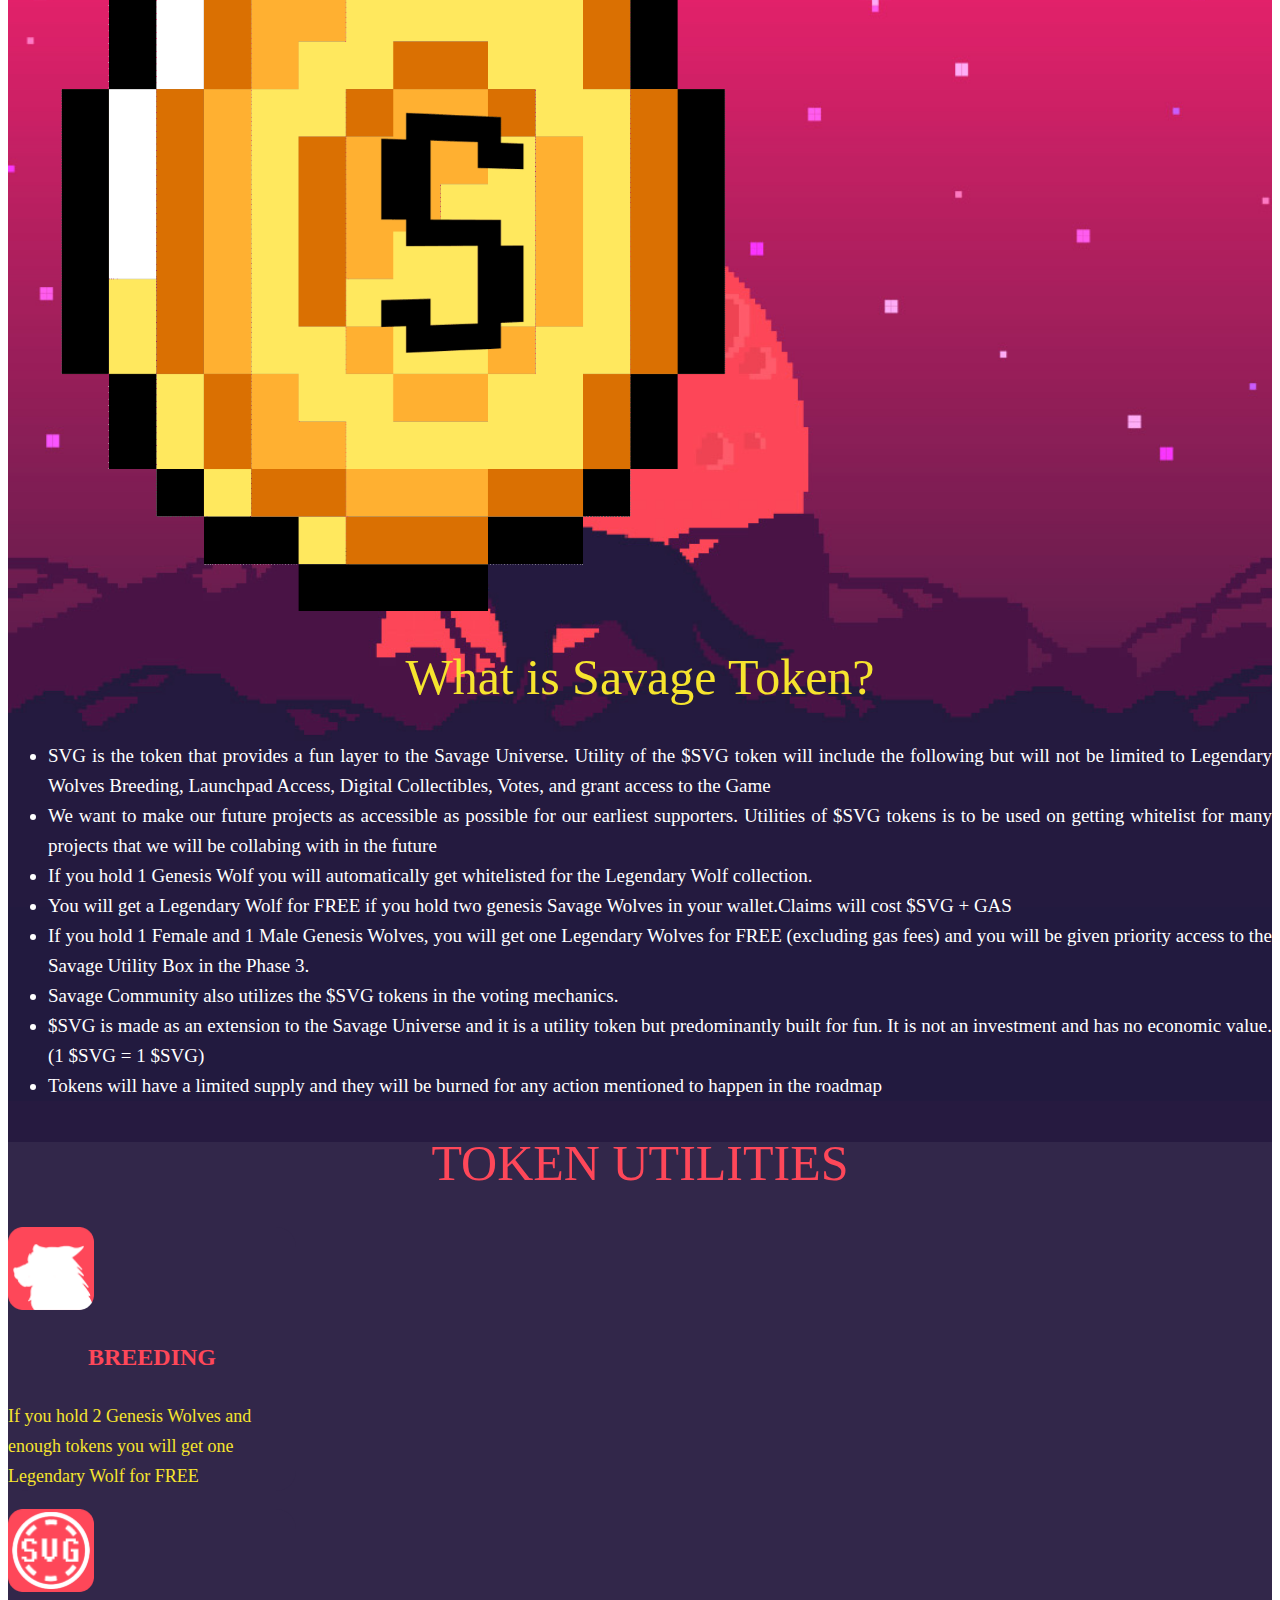
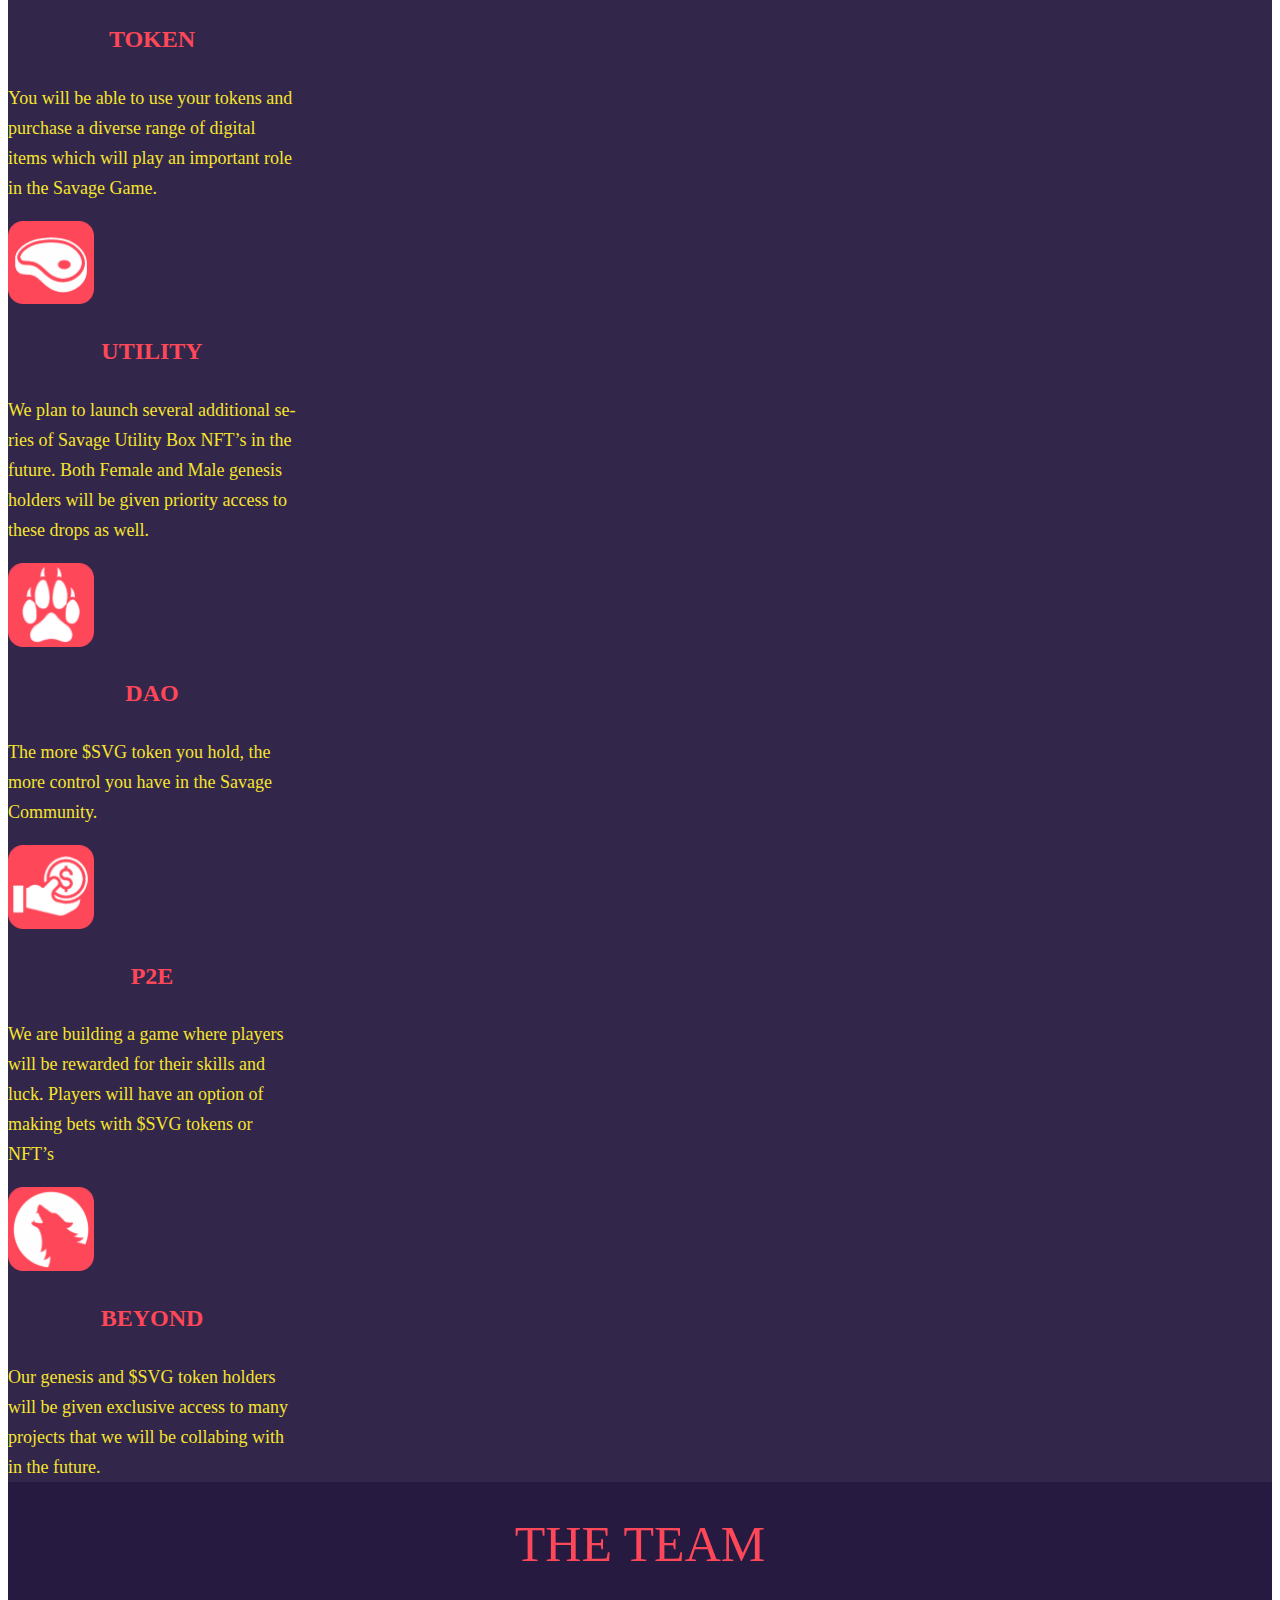
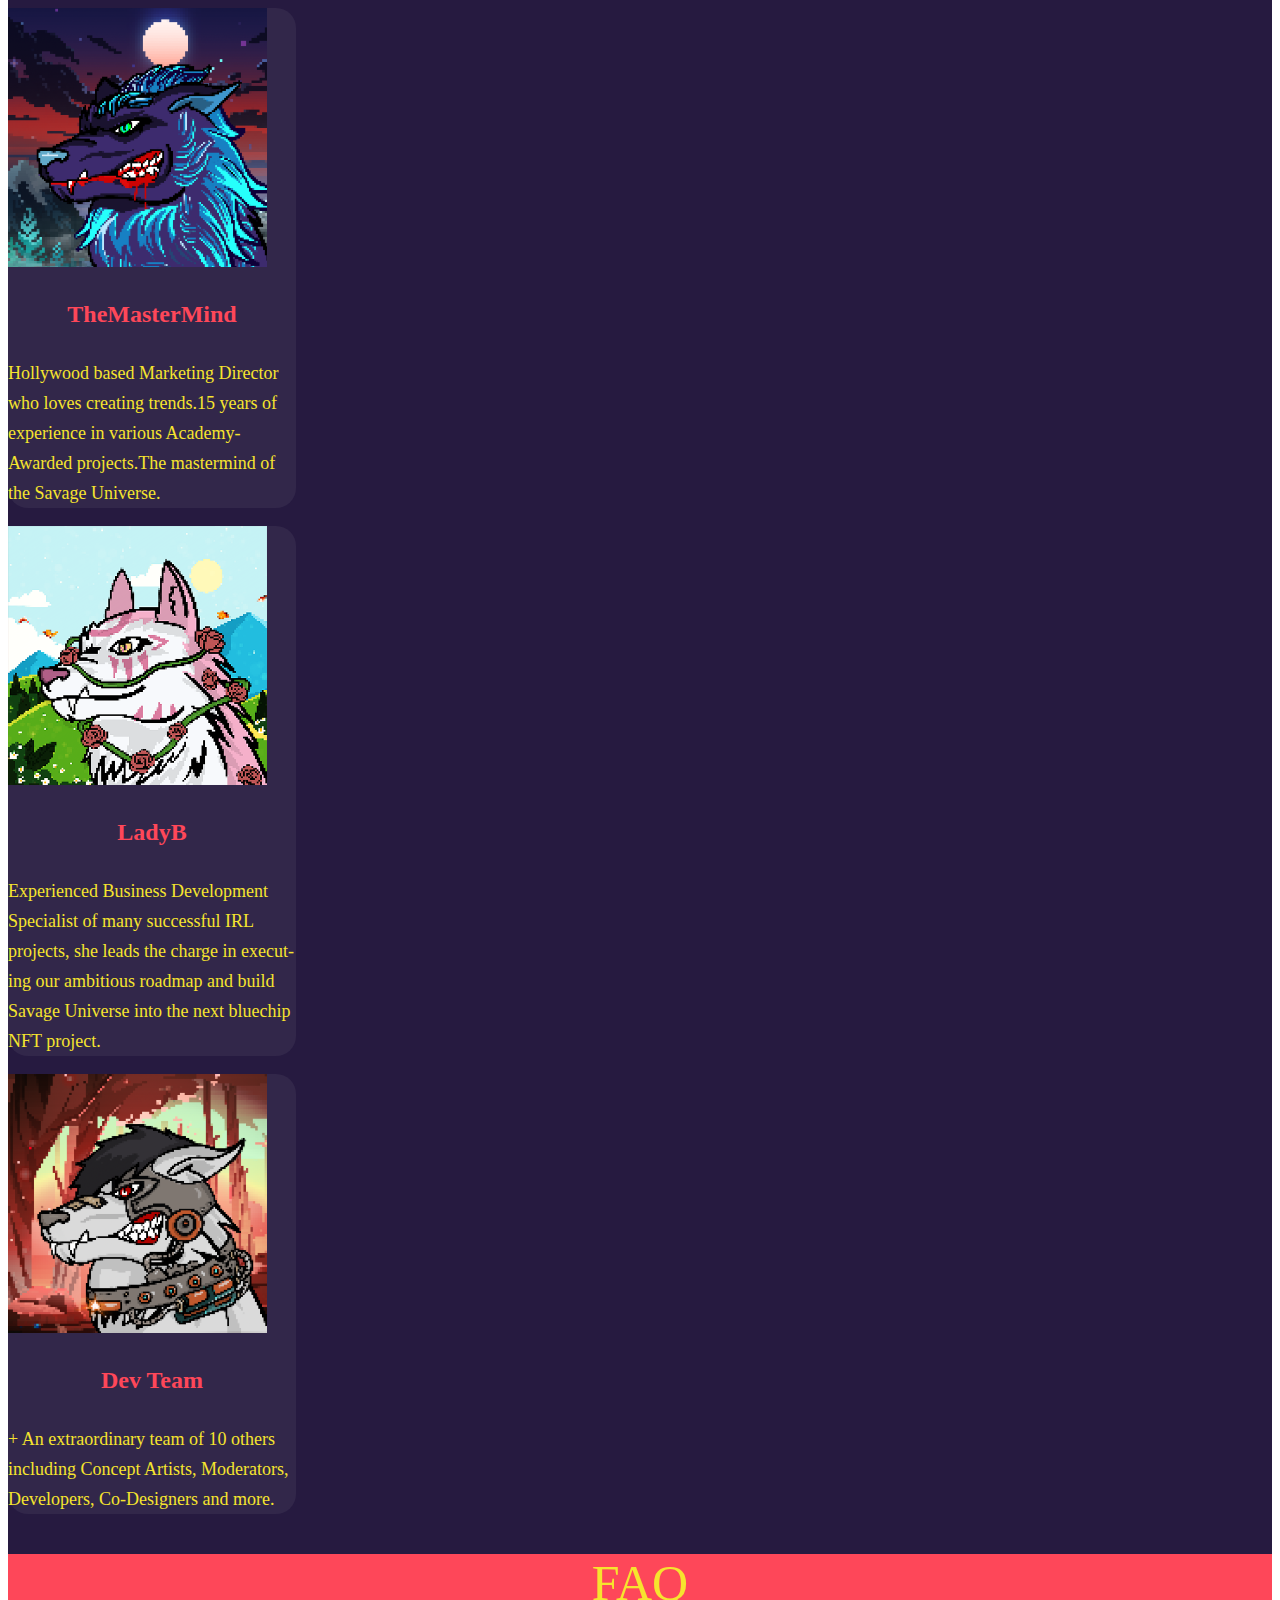
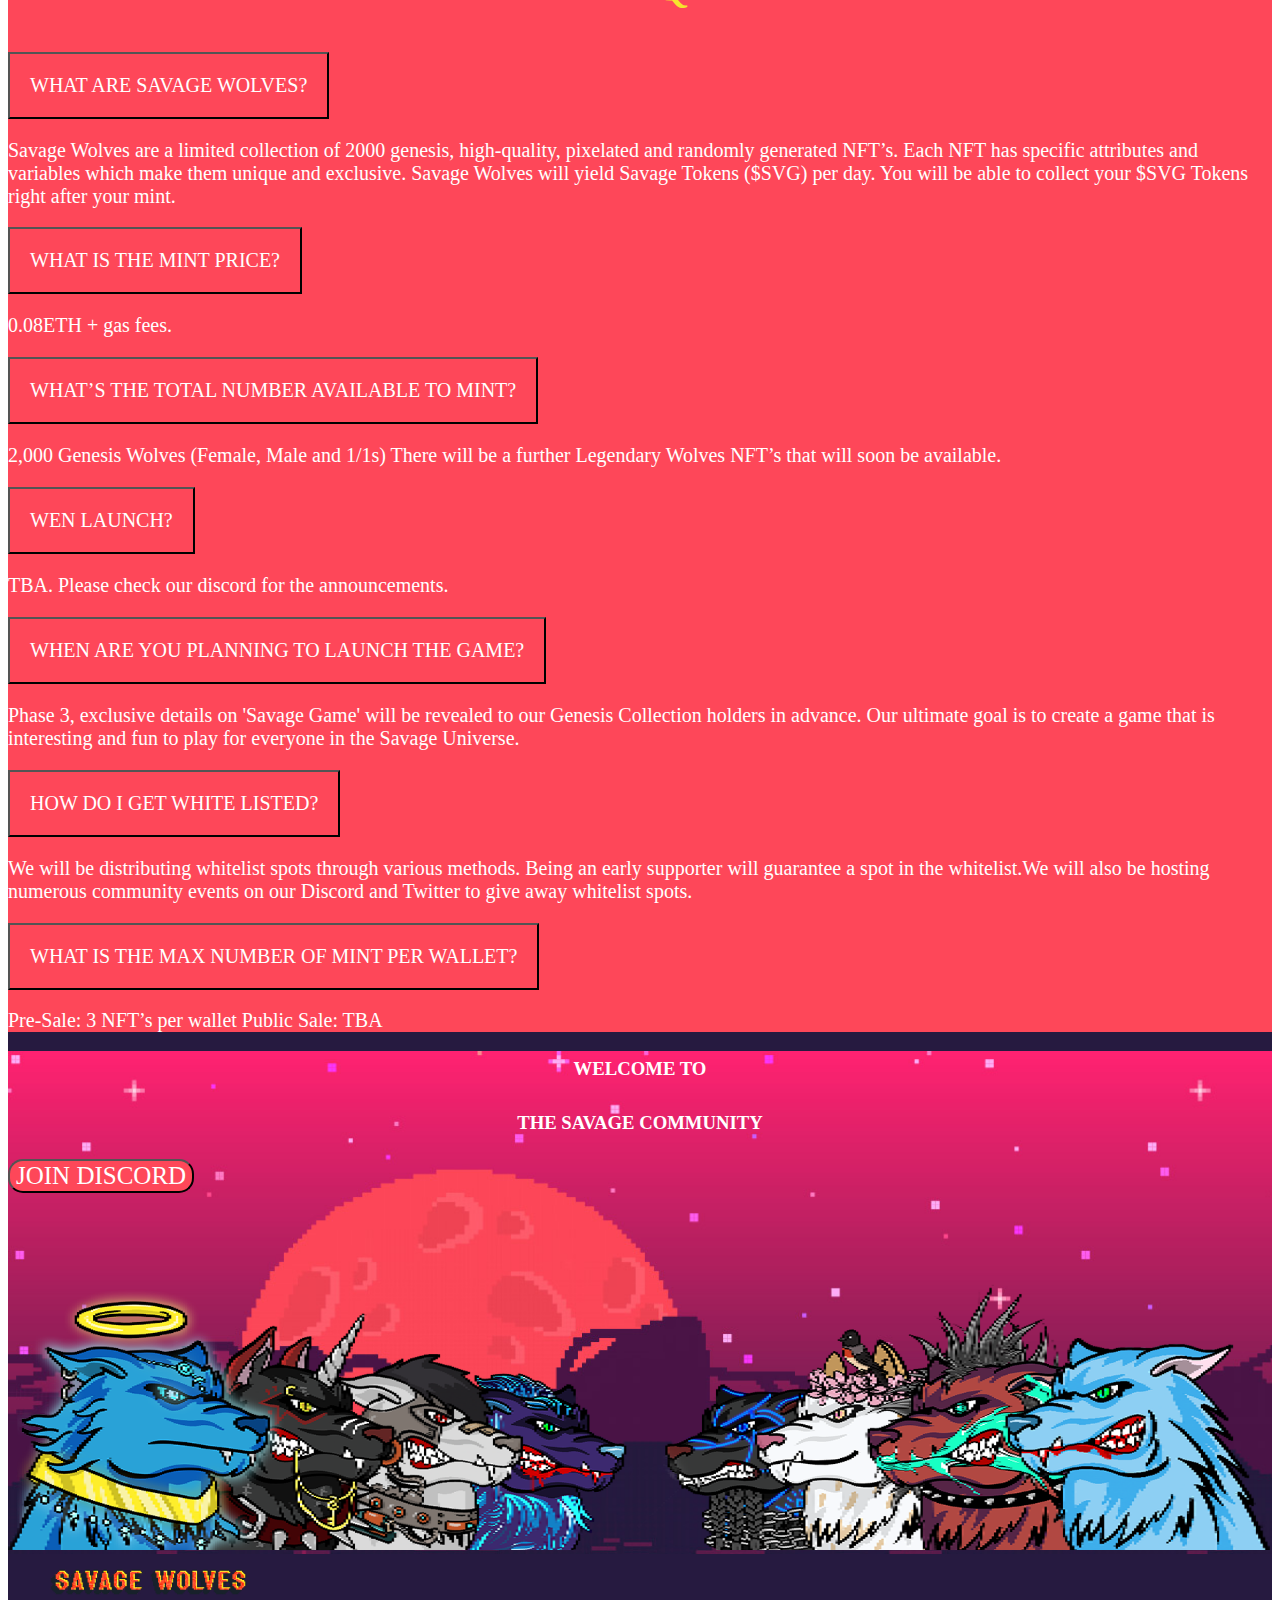
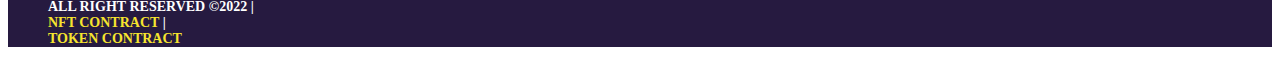
==== commit c4f85c1c: "commit" ====
--- a/index.html
+++ b/index.html
@@ -42,7 +42,7 @@
                         <a class="nav-link " href="/claim.html">Claim</a>
                     </li>
                     <li class="nav-item m-2">
-                        <a class="nav-link " href="">Mint</a>
+                        <a class="nav-link " href="/mint.html">Mint</a>
                     </li>
                     <li class="nav-item m-2">
                         <a class="nav-link " href=""><button class="btn navbarbtn">No Wallet</button></a>
--- a/assets/css/style.css
+++ b/assets/css/style.css
@@ -309,4 +309,18 @@
     /* -webkit-box-shadow: 4px 10px 12px 0px rgba(0, 0, 0, 0.75);
     -moz-box-shadow: 4px 10px 12px 0px rgba(0, 0, 0, 0.75); */
     box-shadow: -12px 0px 22px 0px rgb(0 0 0 / 75%)
+}
+/* mint  */
+.headerboxes {
+    width: 430px;
+    height: auto;
+    box-sizing: border-box;
+    text-align: center;
+    padding-bottom: 20px;
+    background: rgb(38, 26, 64);
+    border-width: 2px;
+    border-style: solid;
+    border-color: rgb(38, 26, 64);
+    border-image: initial;
+    border-radius: 23px;
 }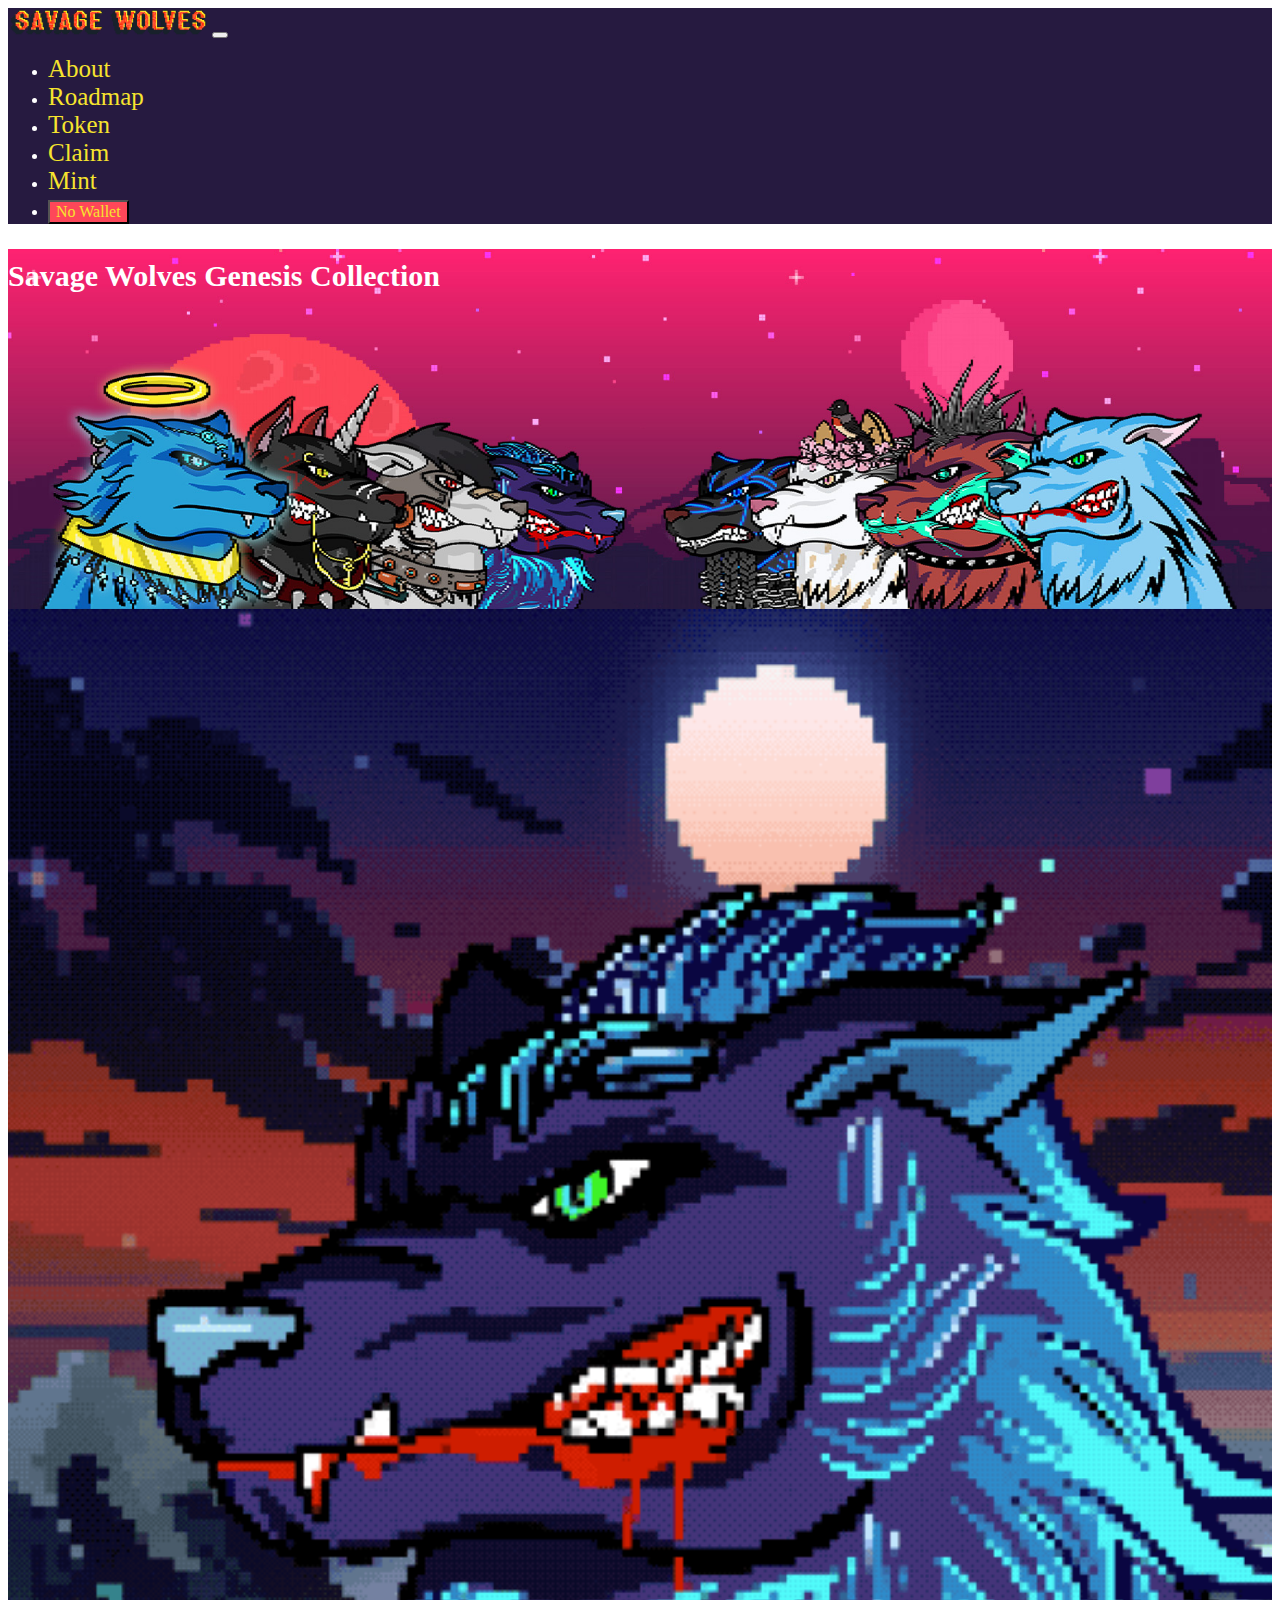
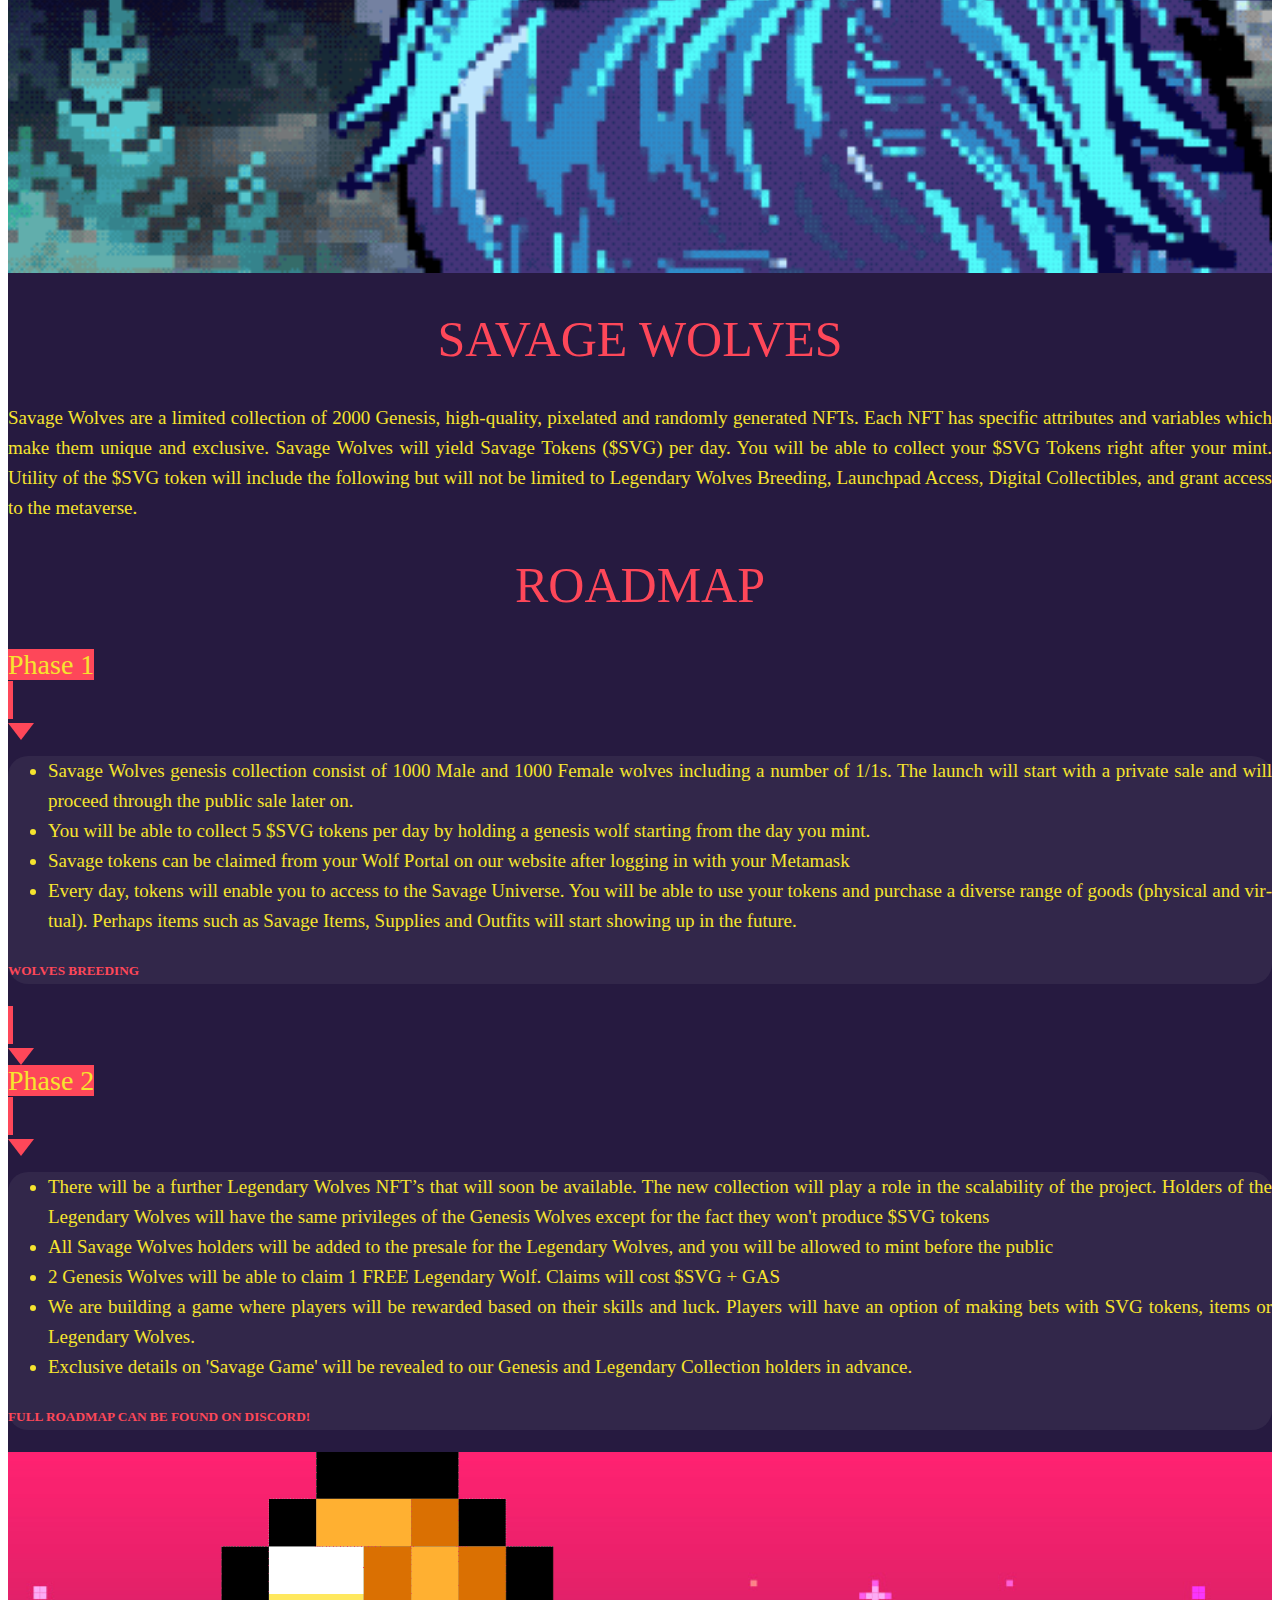
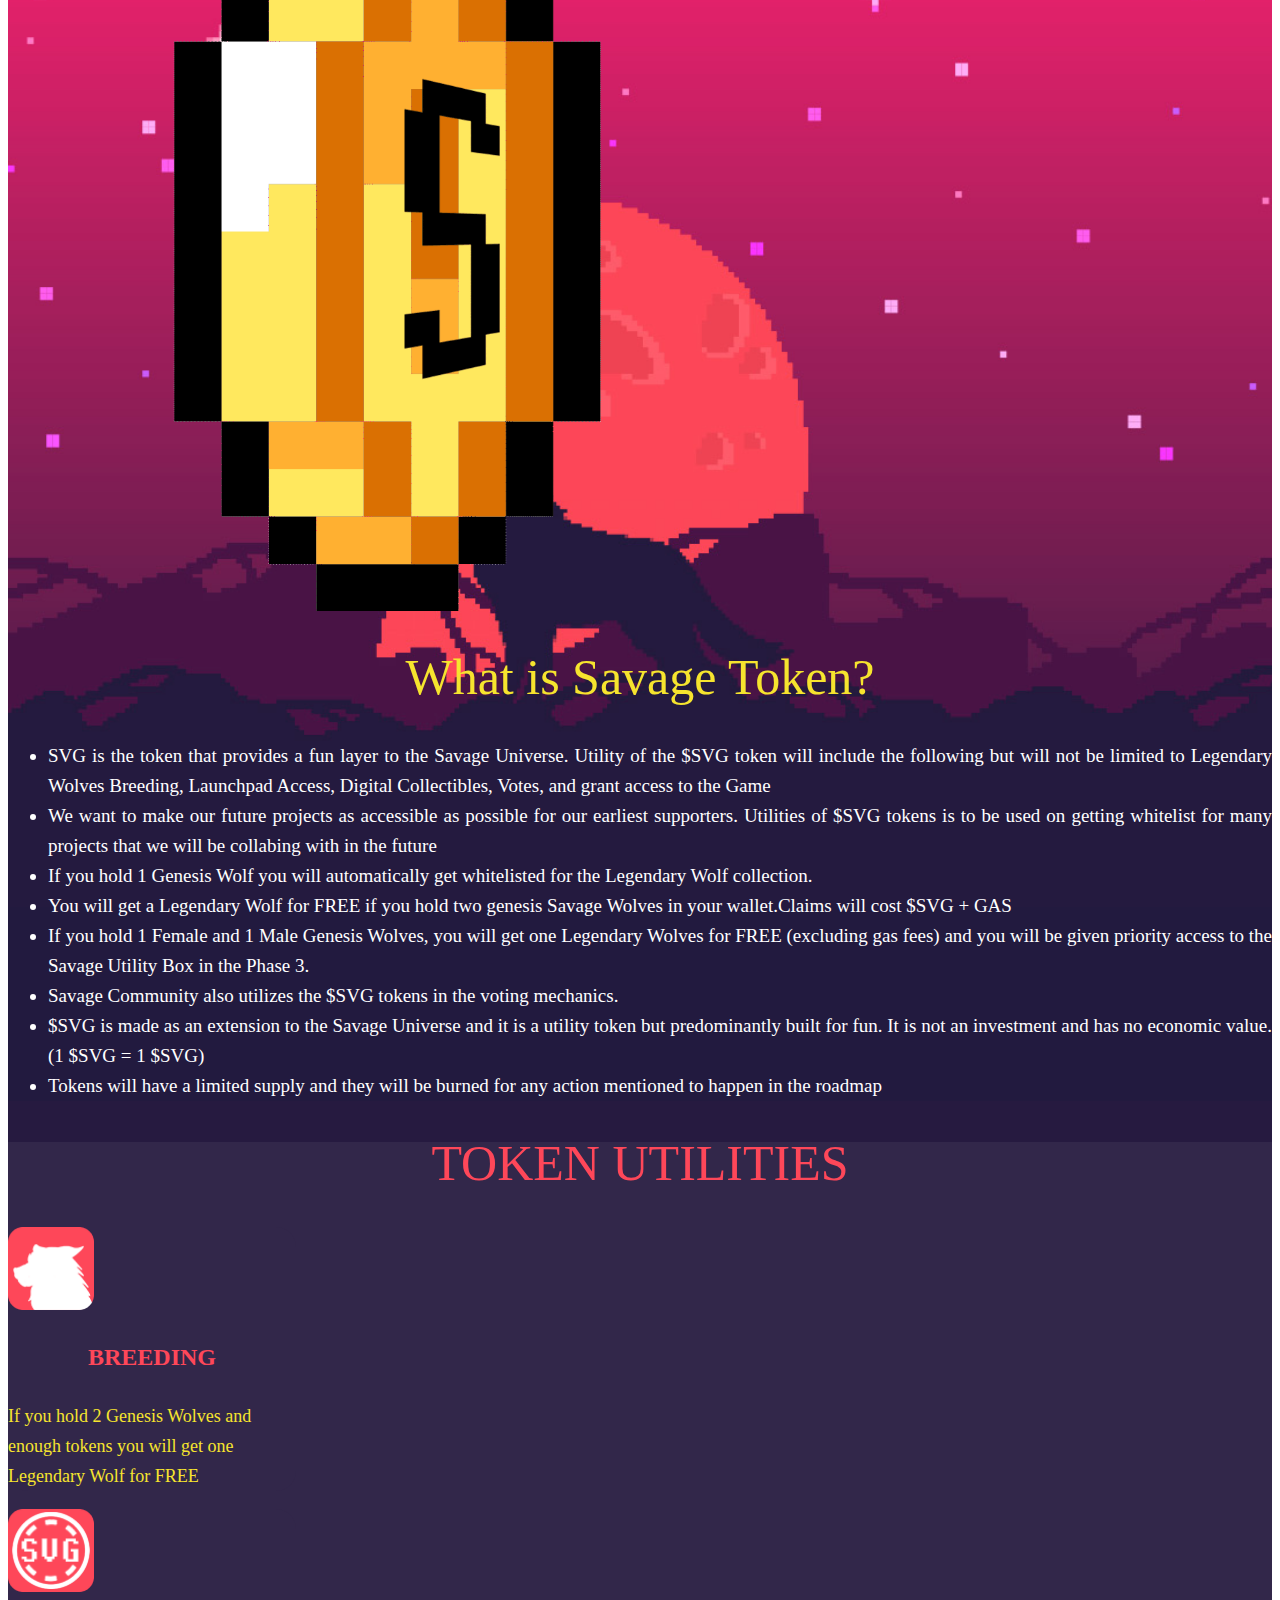
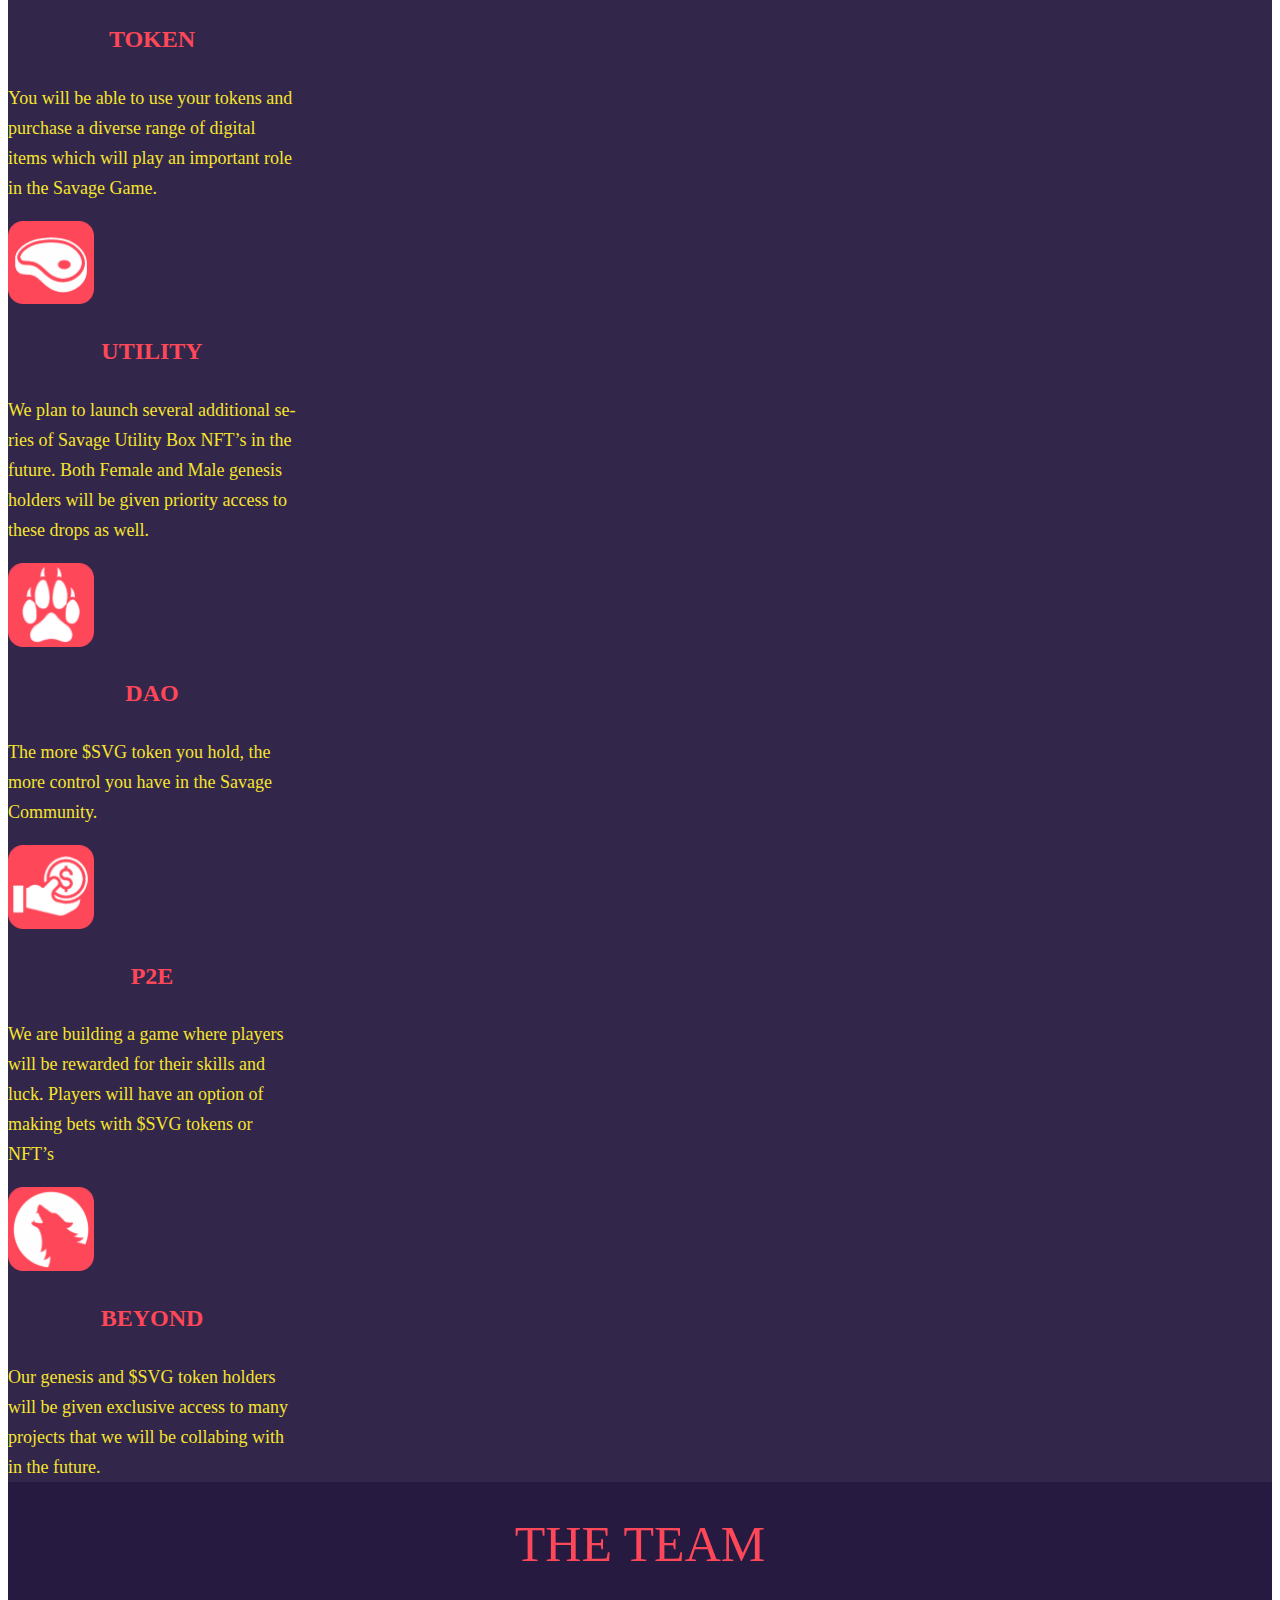
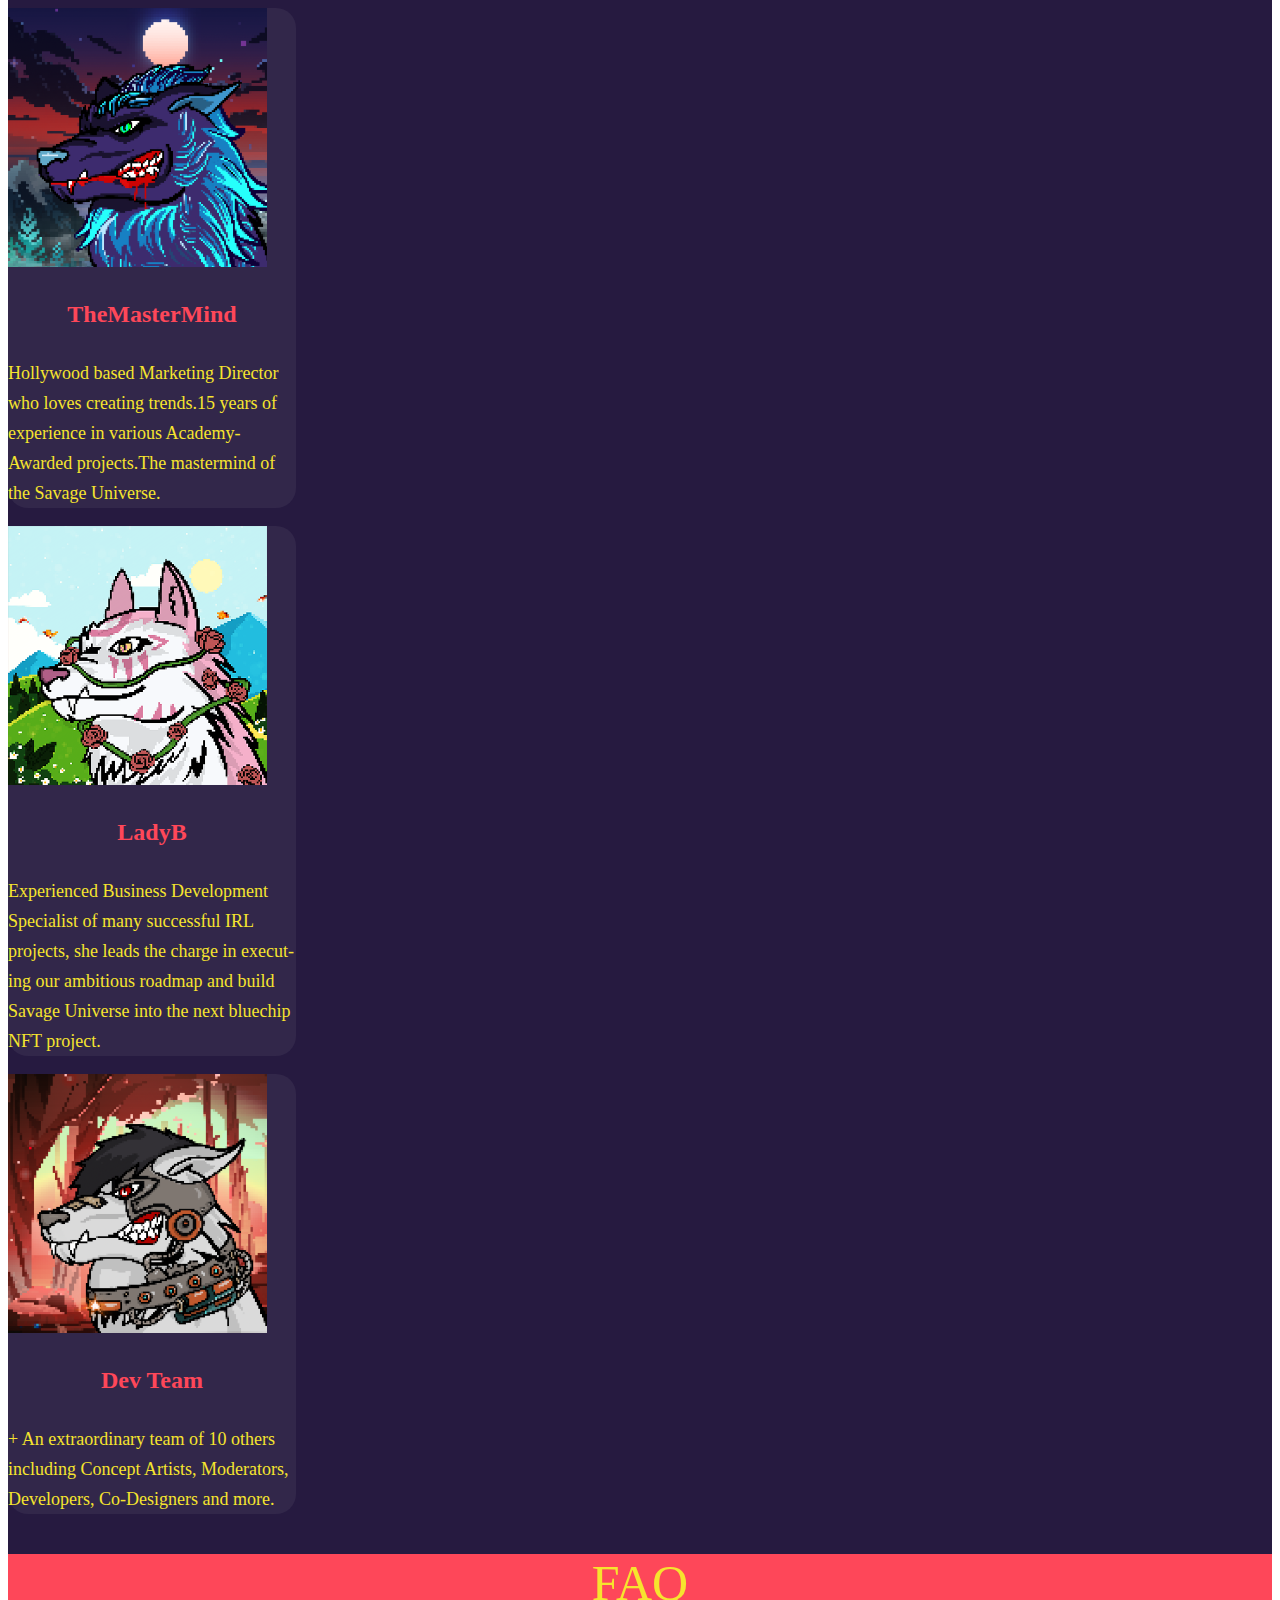
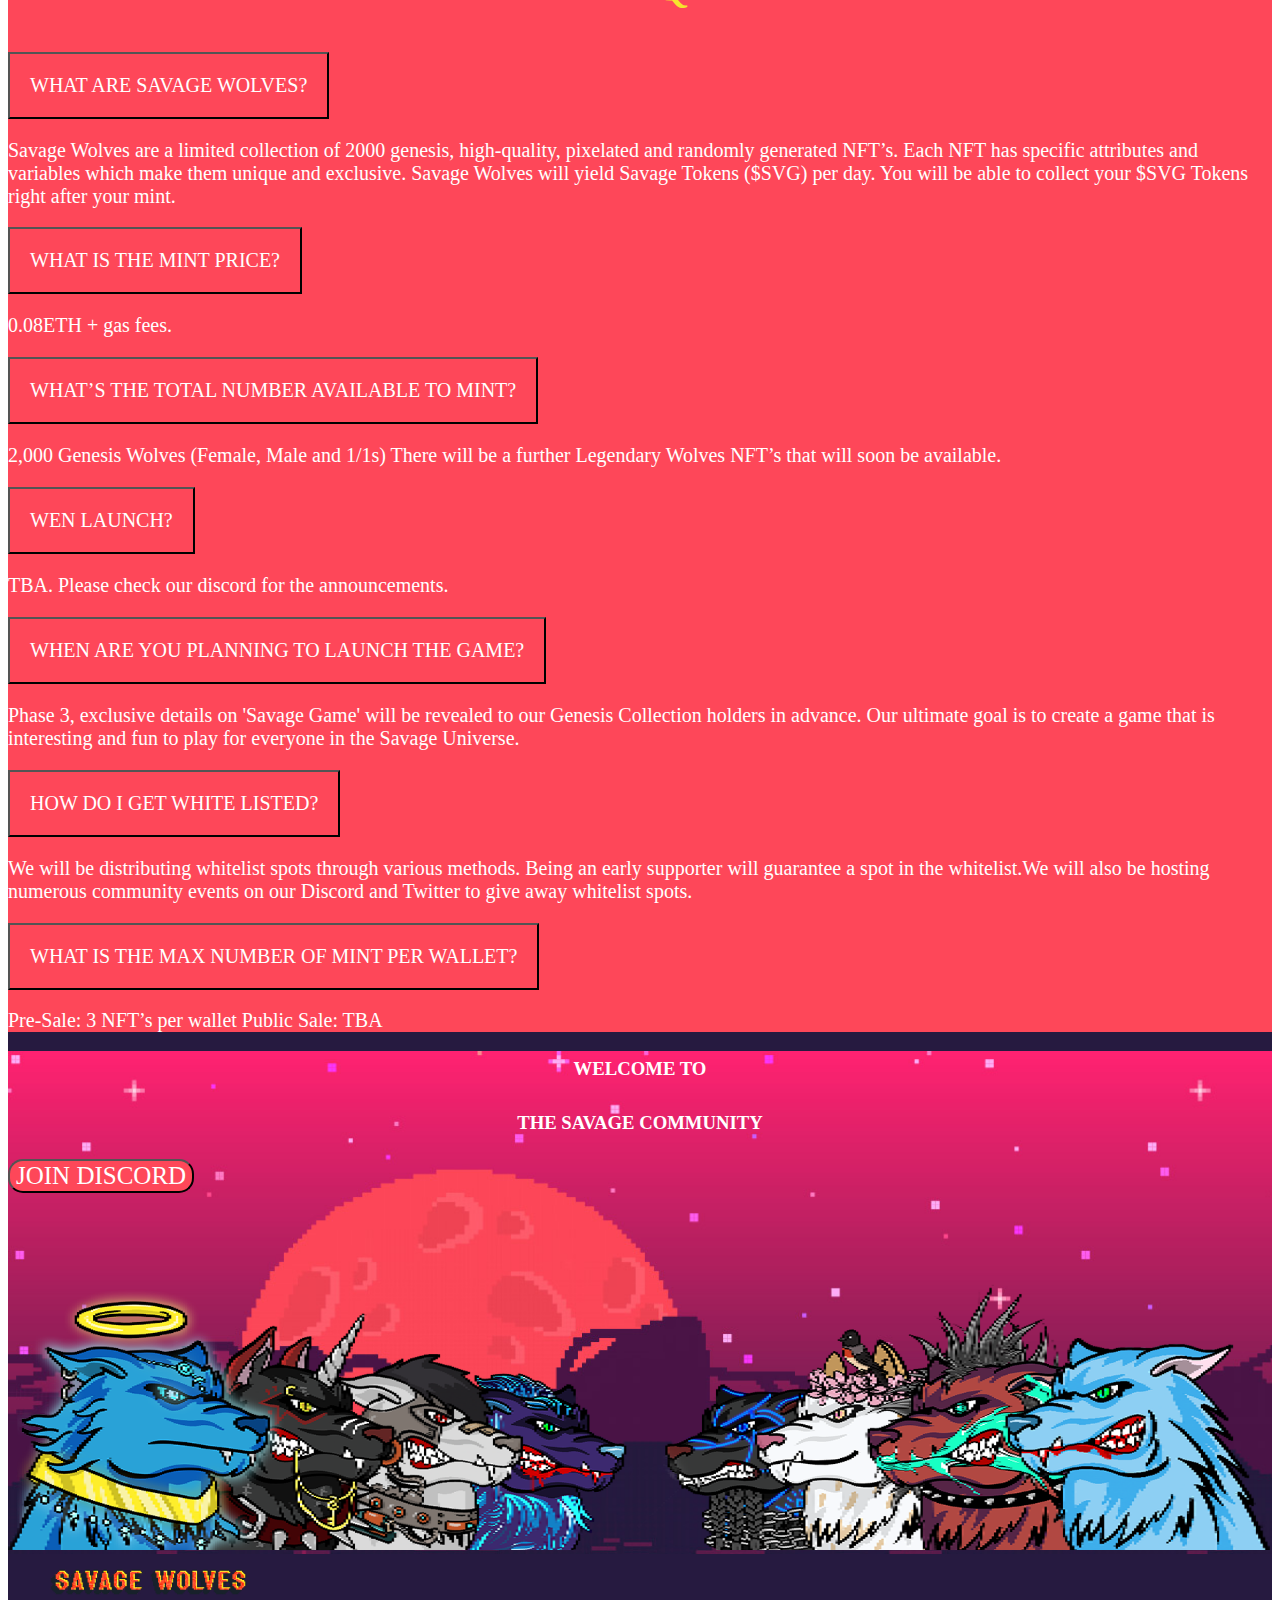
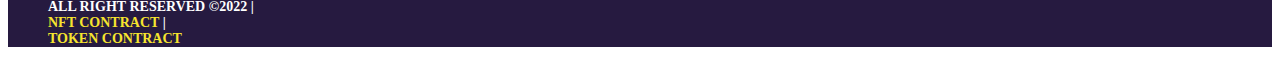
==== commit 2047cc4a: "commit" ====
--- a/index.html
+++ b/index.html
@@ -50,9 +50,9 @@
 
 
                     <div class="">
-                        <i class="fa-brands fa-discord pe-2"></i>
-                        <i class="fa-brands fa-twitter pe-2"></i>
-                        <i class="fa-solid fa-sailboat pe-2"></i>
+                        <i class="fa-brands fa-discord fs-4 pe-2"></i>
+                        <i class="fa-brands fa-twitter fs-4 pe-2"></i>
+                        <i class="fa-solid fa-sailboat fs-4 pe-2"></i>
                     </div>
                 </ul>
             </div>
@@ -537,9 +537,9 @@
                                         <a class="tokenlink para" href=""> NFT CONTRACT <span>|</span></a>
                                     </li>
                                     <li> <a class="tokenlink para" href="">TOKEN CONTRACT</a></li>
-                                    <li><i class="fa-brands fa-discord fs-3"></i></li>
-                                    <li><i class="fa-brands fa-twitter fs-3"></i></li>
-                                    <li><i class="fa-solid fa-sailboat fs-3"></i></li>
+                                    <li><i class="fa-brands fa-discord fs-4"></i></li>
+                                    <li><i class="fa-brands fa-twitter fs-4"></i></li>
+                                    <li><i class="fa-solid fa-sailboat fs-4"></i></li>
                                 </ul>
                             </div>
                         </div>
--- a/assets/css/style.css
+++ b/assets/css/style.css
@@ -1,11 +1,12 @@
 *{
     text-decoration: none;
     color: white;
+    font-family: Gilroy-Medium;
     /* background-color: #261a40; */
 }
 .nav-link{
     color: #f6e42e !important;
-    font-family: Gilroy-Medium;
+    
     font-size: 25px;
 
 }
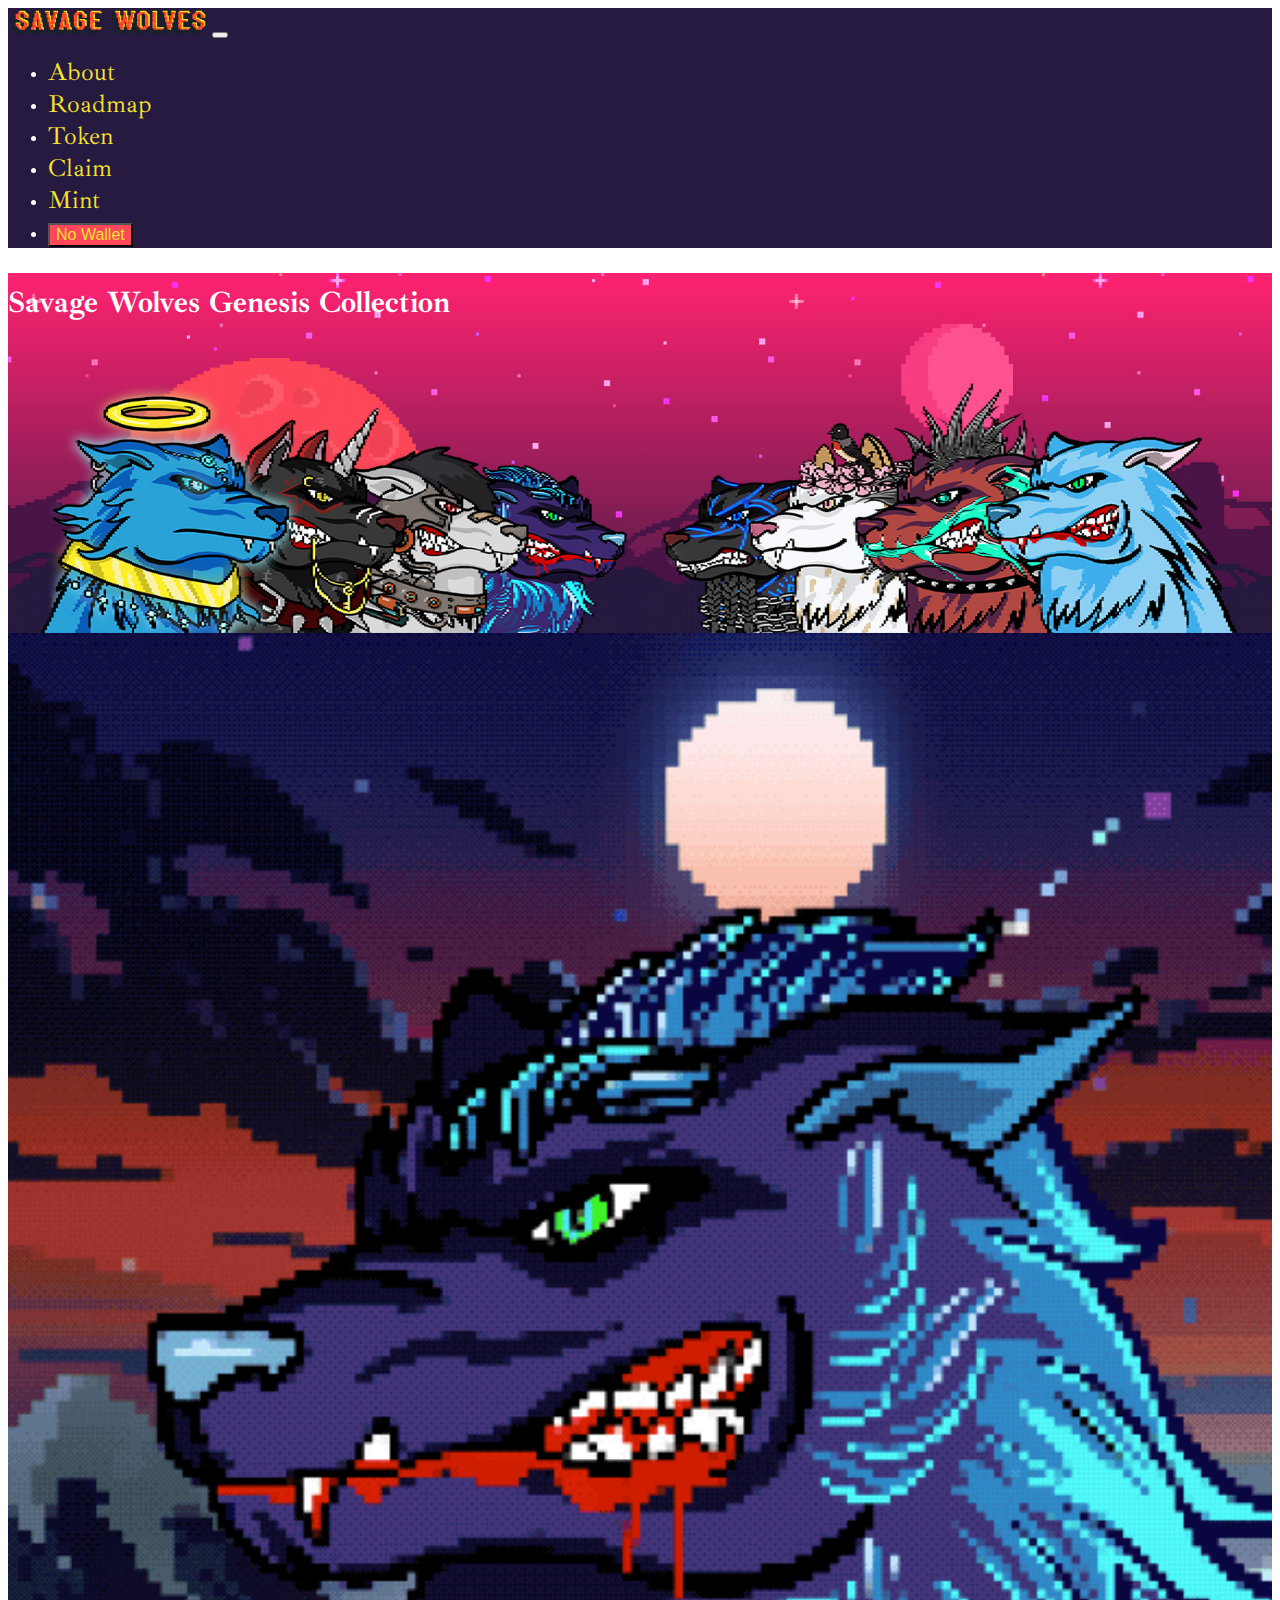
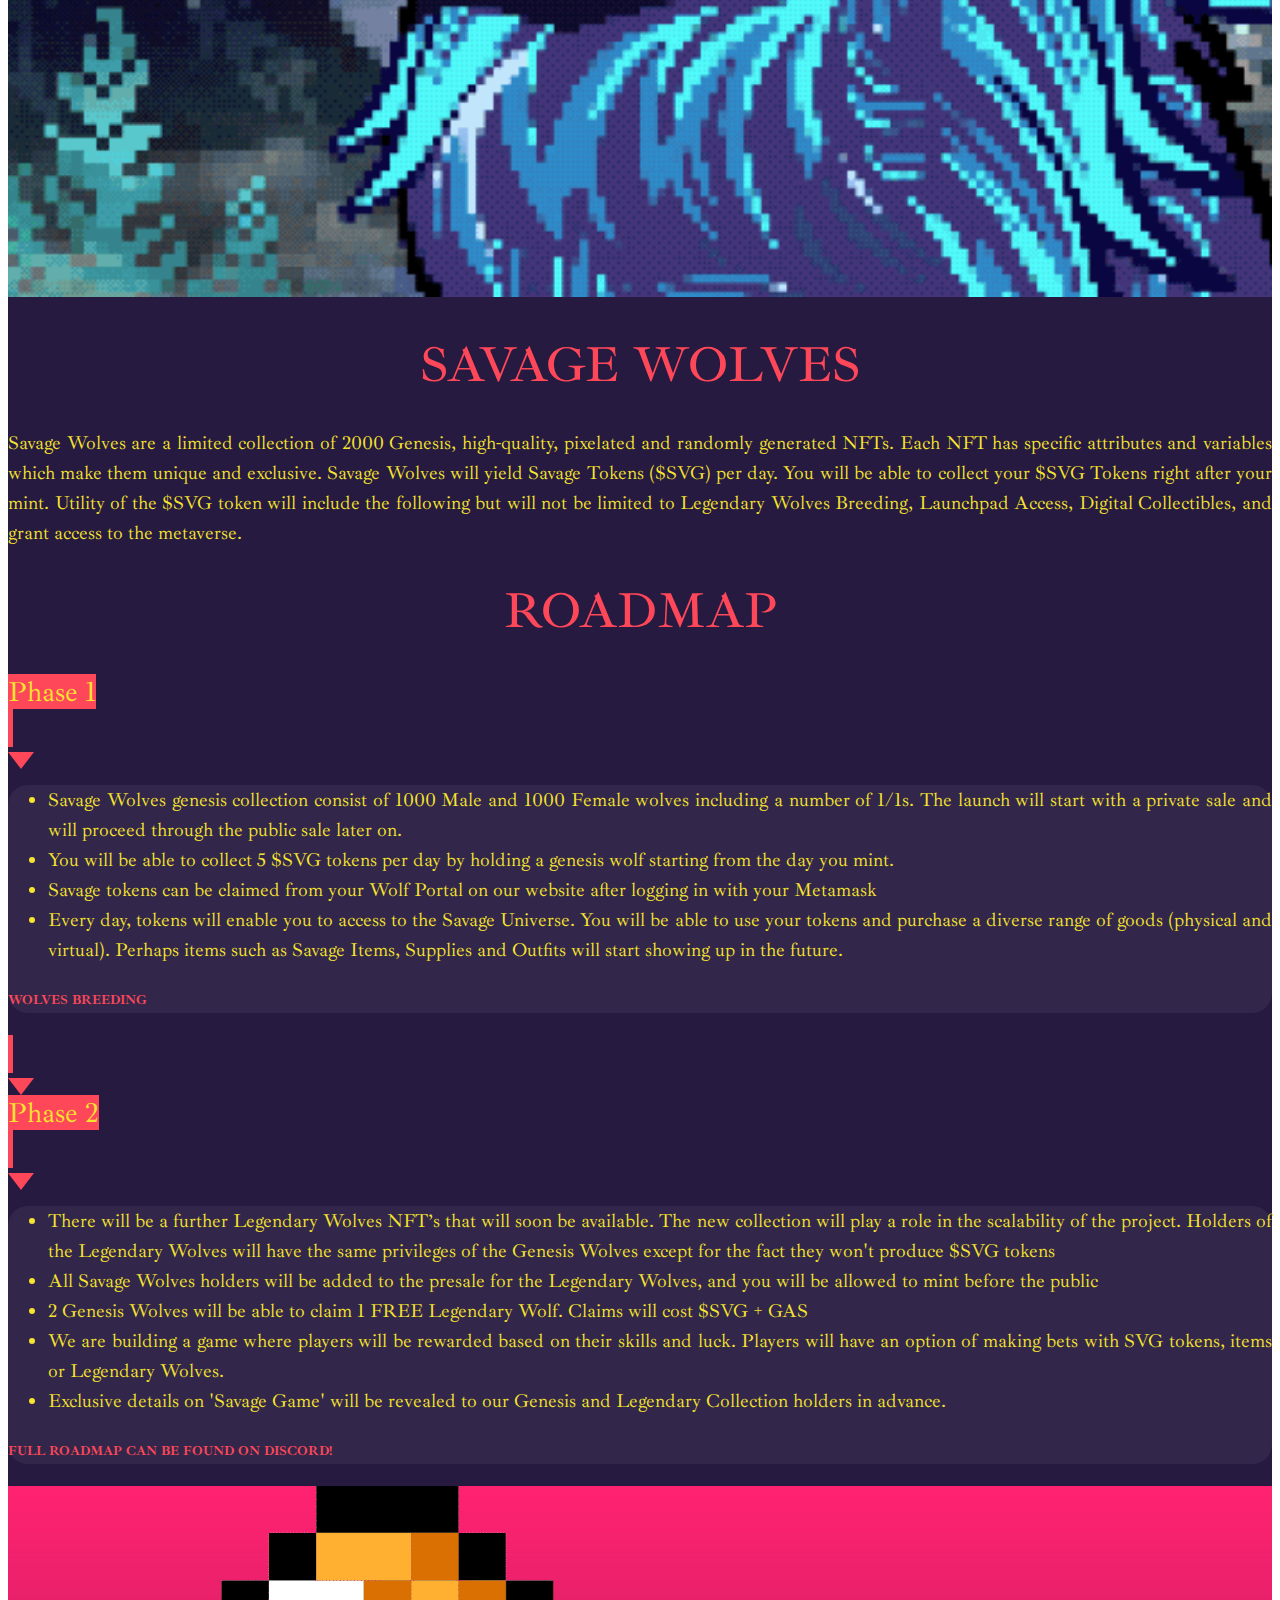
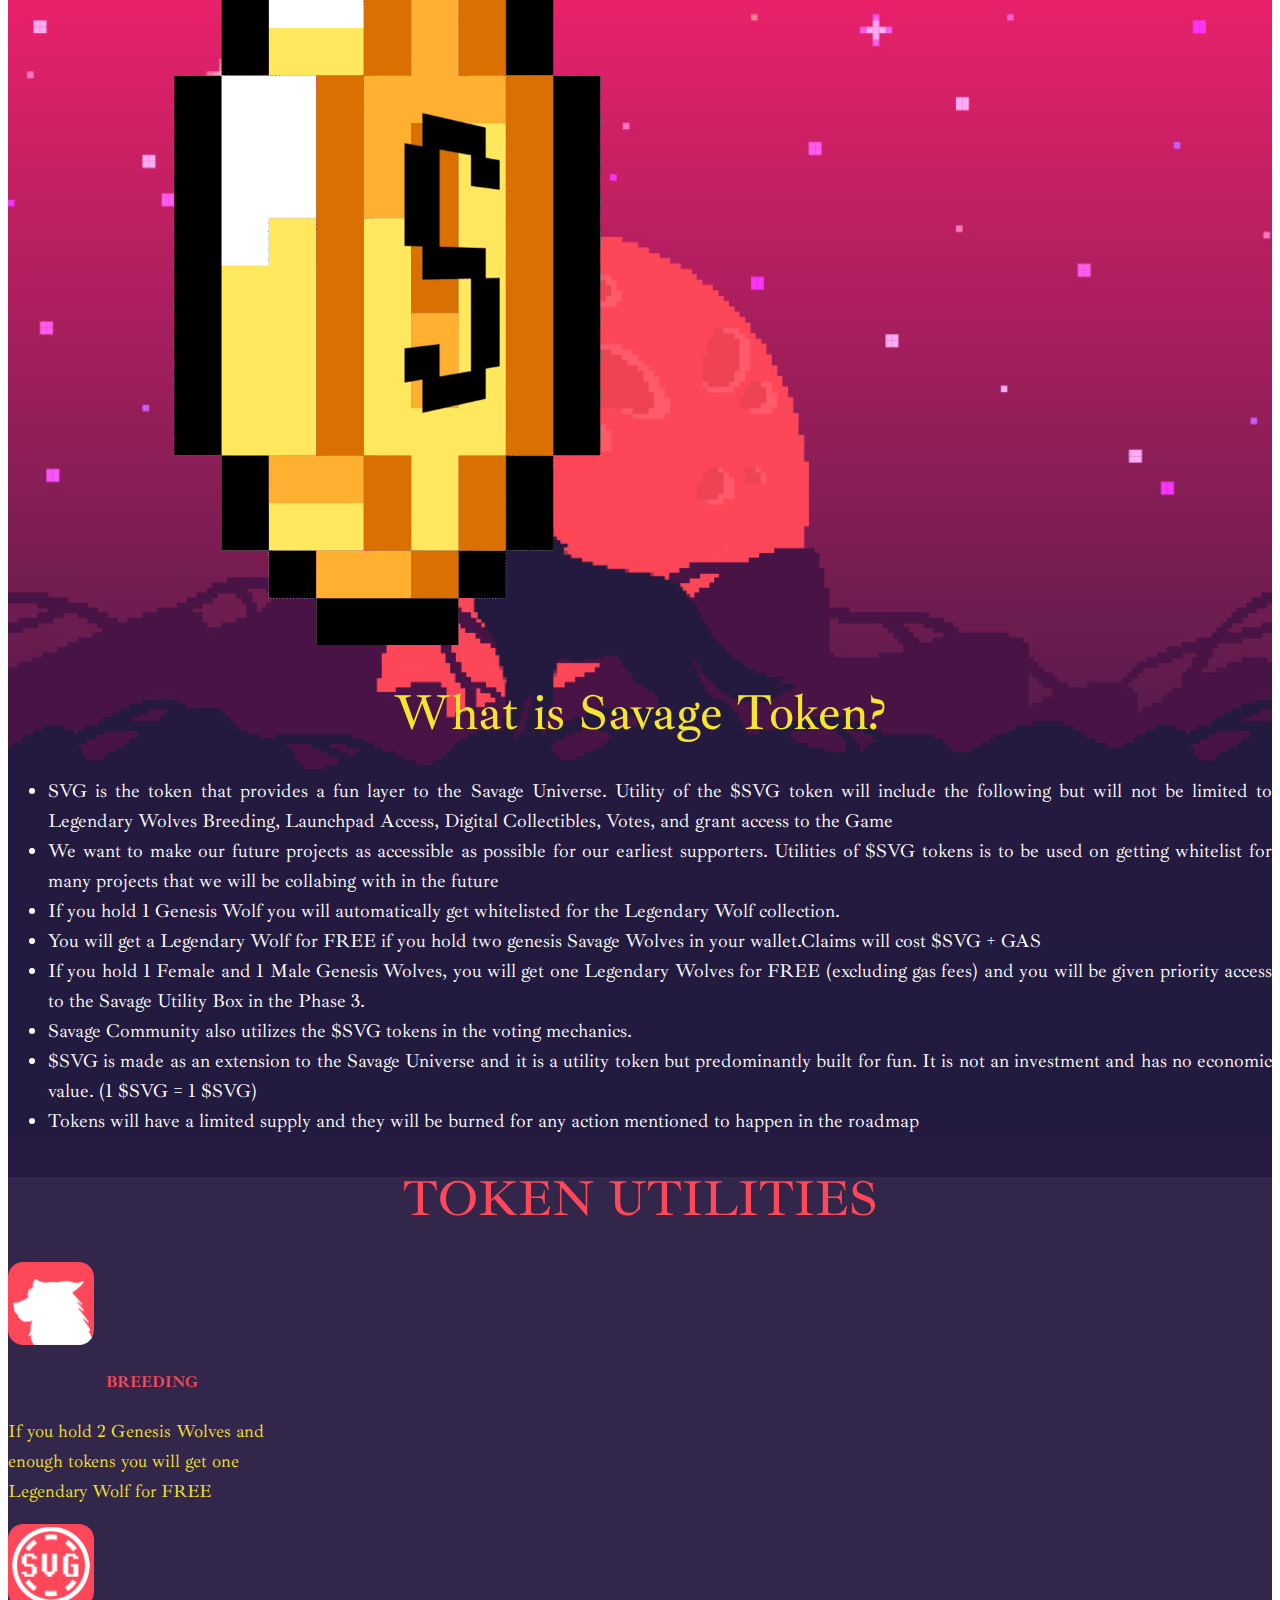
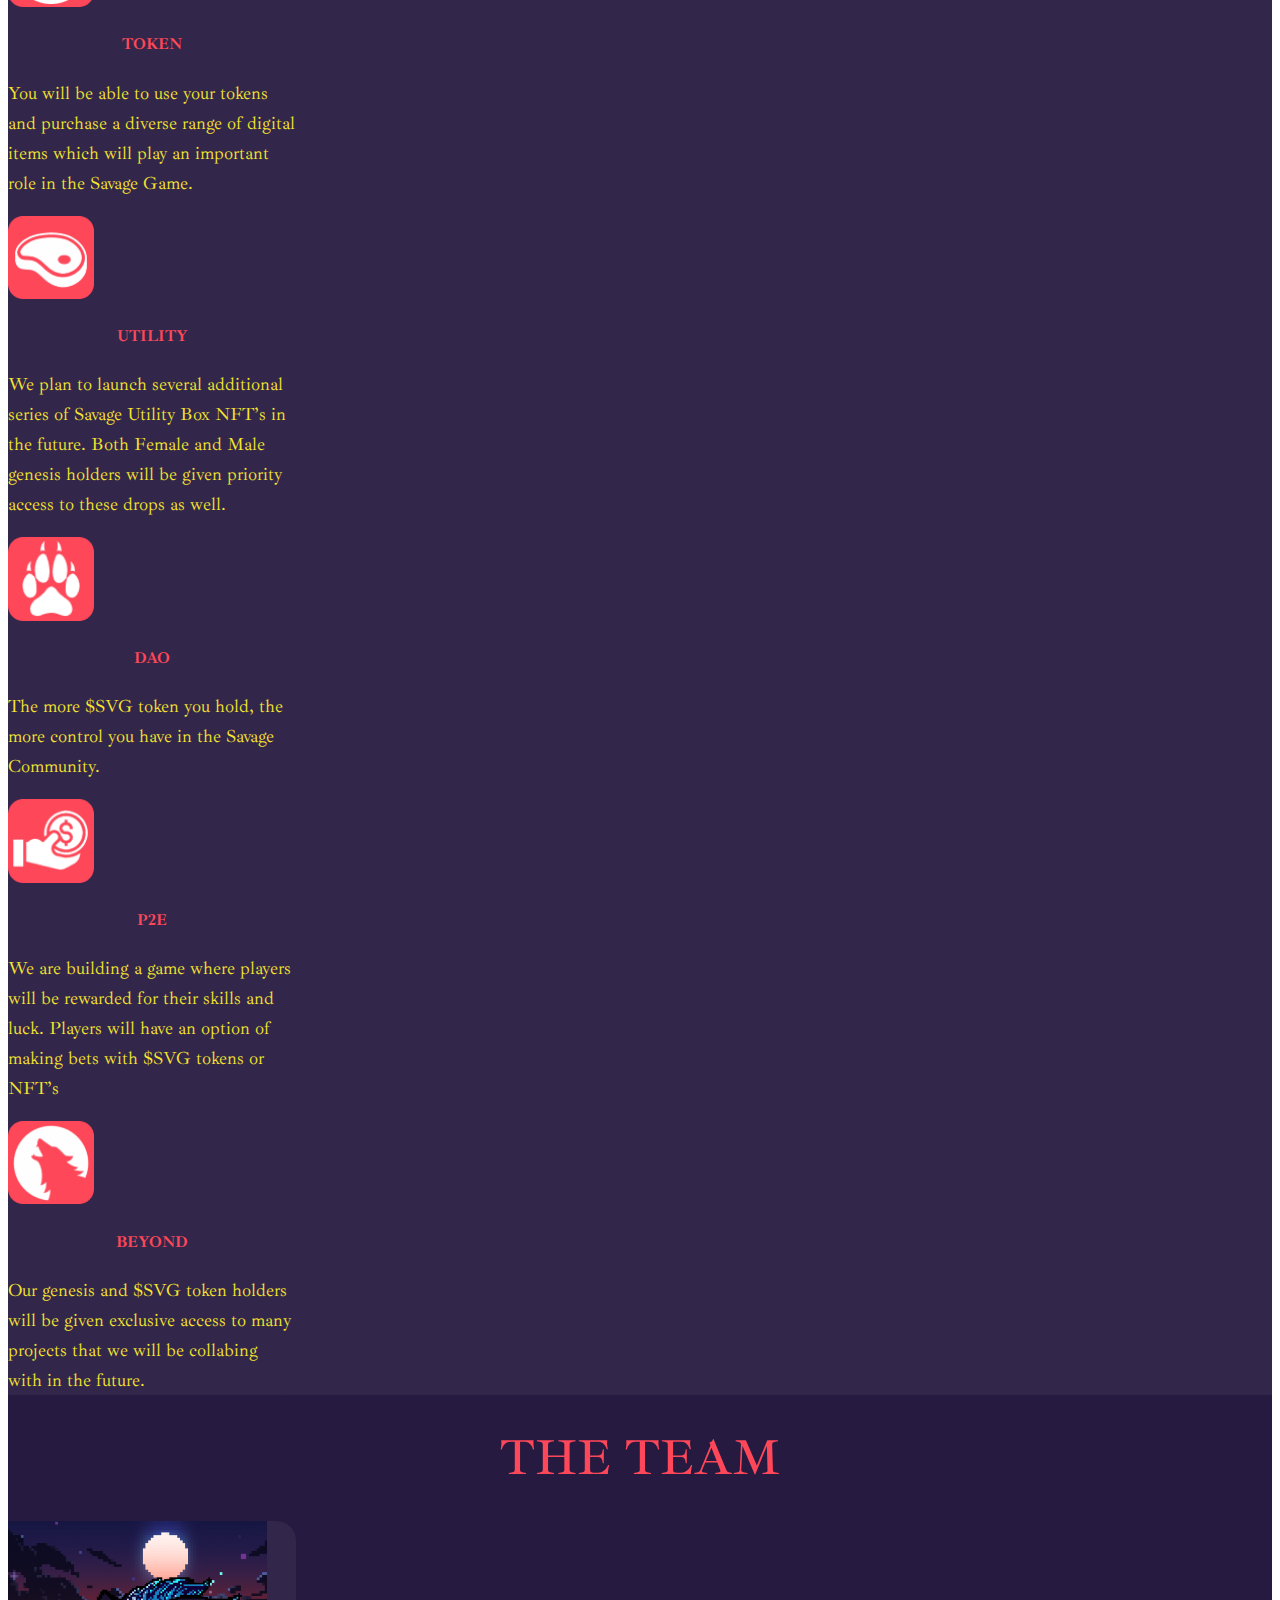
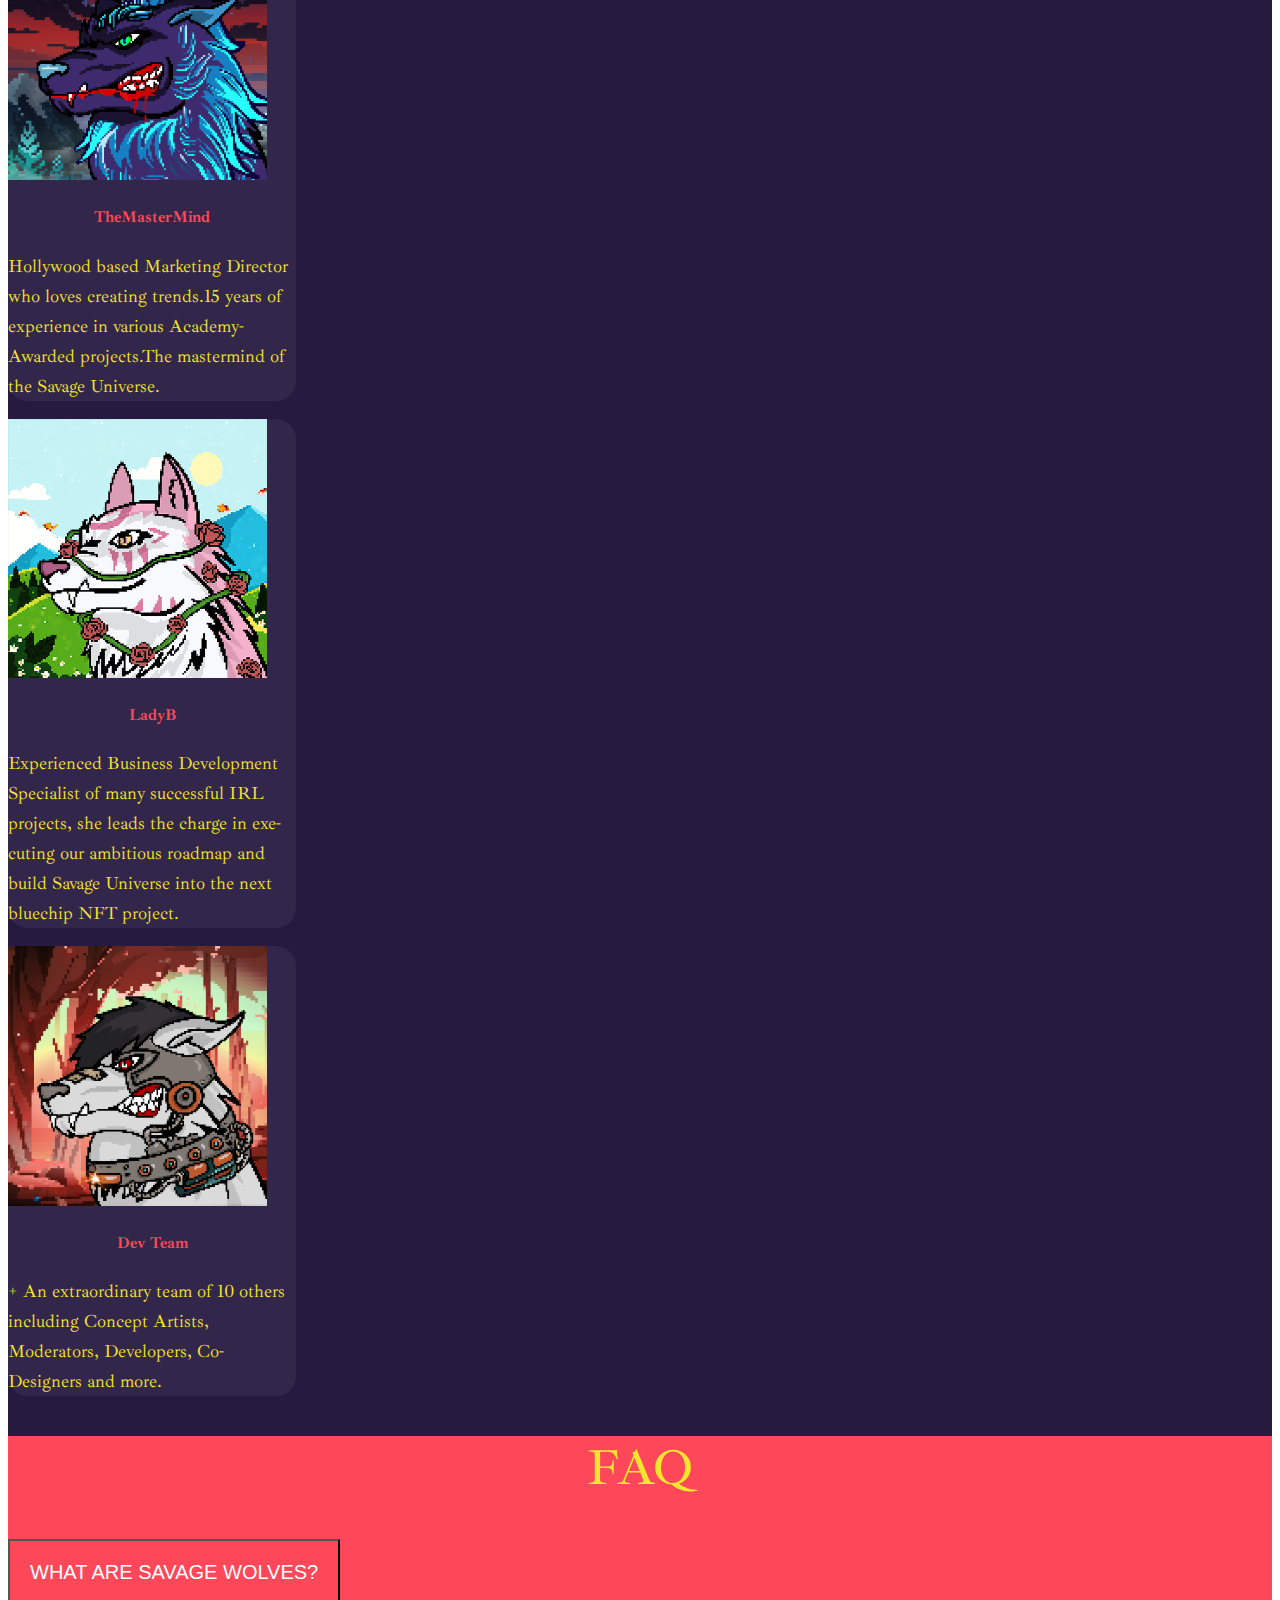
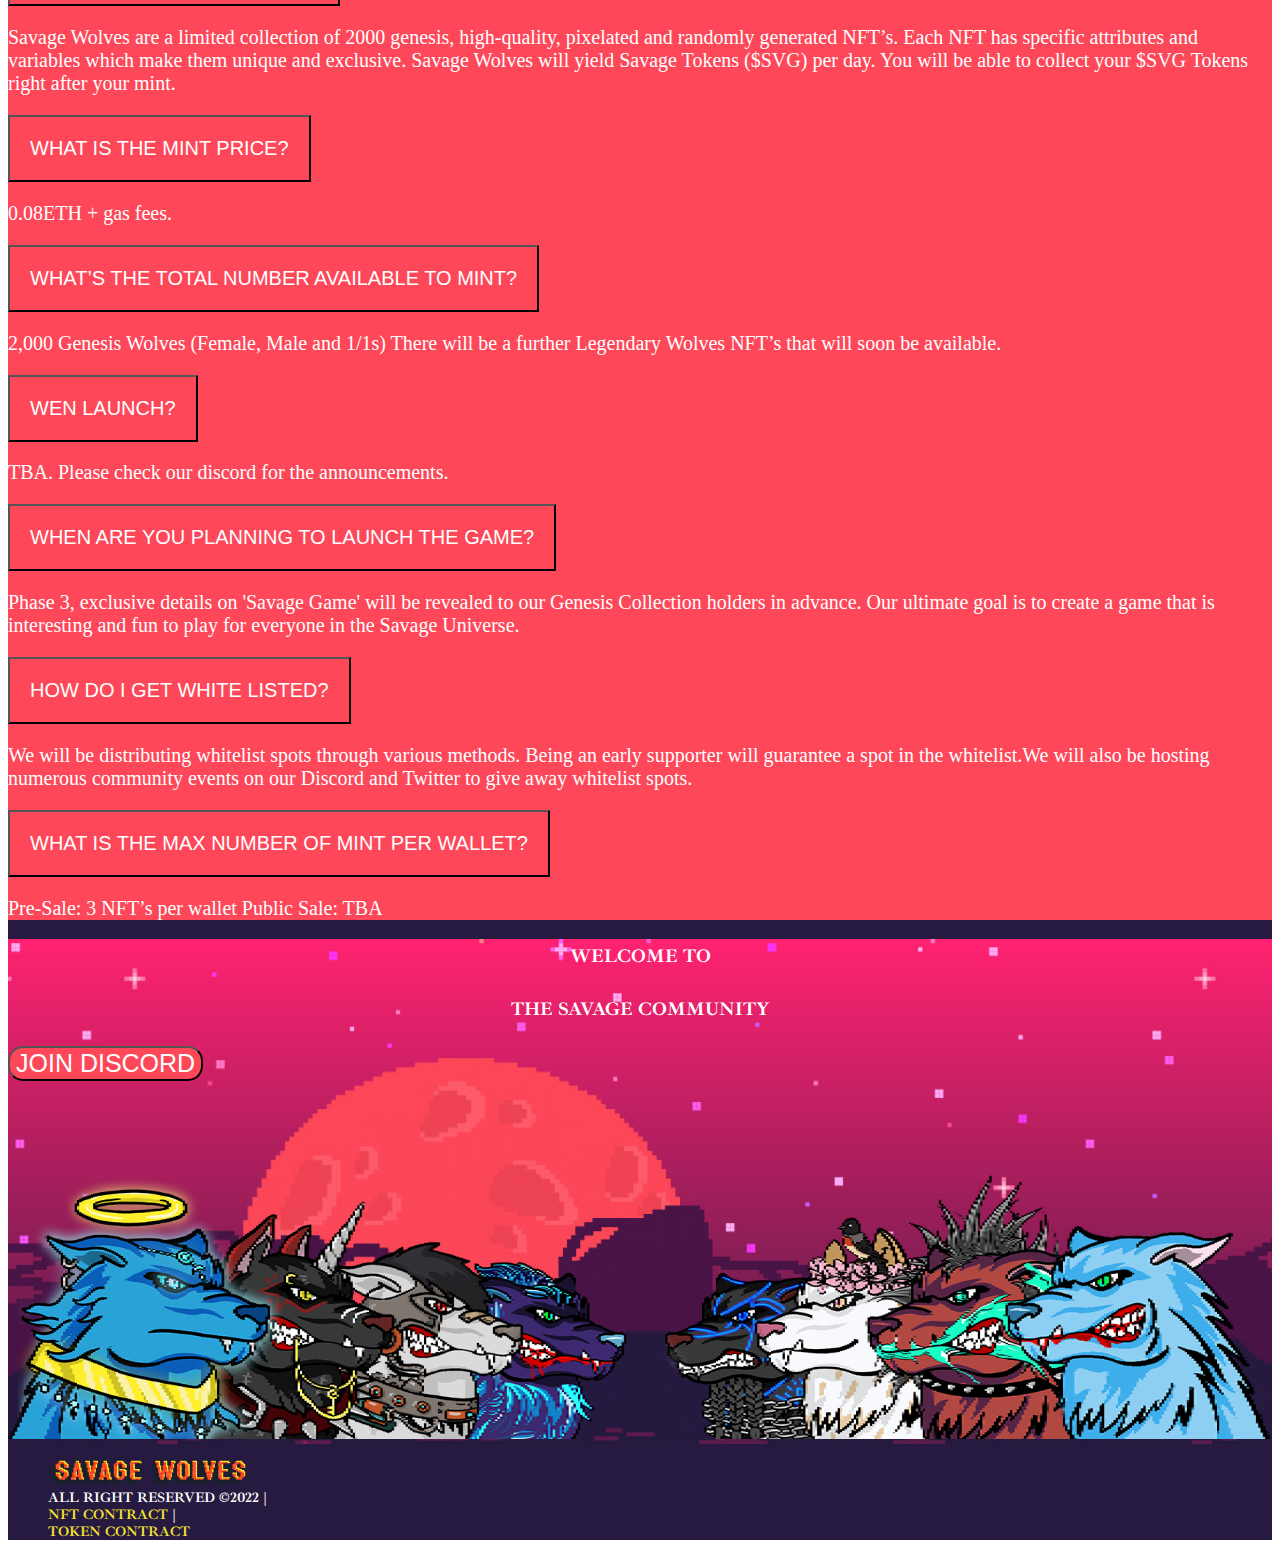
==== commit 7b1c9963: "commit" ====
--- a/index.html
+++ b/index.html
@@ -13,6 +13,11 @@
         crossorigin="anonymous" referrerpolicy="no-referrer" />
 
     <title>Savage Wolves</title>
+    <!-- font  -->
+    <link rel="preconnect" href="https://fonts.googleapis.com">
+    <link rel="preconnect" href="https://fonts.gstatic.com" crossorigin>
+    <link href="https://fonts.googleapis.com/css2?family=Ibarra+Real+Nova&display=swap" rel="stylesheet">
+    <!--  -->
 </head>
 
 <body>
@@ -526,7 +531,7 @@
             <div class="footer">
                 <div class="container pt-4">
                     <div class="row  ">
-                        
+
                         <div class="col-md-12">
 
                             <div class="list">
--- a/assets/css/style.css
+++ b/assets/css/style.css
@@ -1,24 +1,28 @@
 *{
     text-decoration: none;
     color: white;
-    font-family: Gilroy-Medium;
+  
     /* background-color: #261a40; */
 }
+body{
+    font-family: 'Ibarra Real Nova', serif;
+    /* font-family: Gilroy-Medium !important;
+    font-style: normal !important; */
+}
 .nav-link{
-    color: #f6e42e !important;
-    
+    color: #f6e42e !important; 
     font-size: 25px;
 
 }
 .nav-link:hover{
-    /* color: rgb(247, 106, 11)!important; */
+    
     color:  #fe4759 !important;
 
     }
     .navbarbtn {
         background-color: #fe4759;
         color: #f6e42e;
-        font-family: Gilroy-Medium;
+      
         font-size: 16px;
     }
     .navbarbtn:hover{
@@ -41,7 +45,7 @@
     }
     
     .menuh2{
-        font-family: Gilroy-Medium;
+        
         font-size: 30px;
         padding-top: 10px;
     }
@@ -74,8 +78,7 @@
     border-top: 17px solid #fe4759;
 }
 .badge{
-    font-family: Gilroy-Medium;
-    font-style: normal;
+   
     font-size:28px;
     background-color:#fe4759;
 }
@@ -94,8 +97,7 @@
 }
 
 .statush2 {
-    font-family: Gilroy-Medium;
-    font-style: normal;
+   
     font-weight: 500;
     font-size: 50px;
     line-height: 43px;
@@ -103,8 +105,6 @@
     
 }
 .statusp {
-    font-family: Gilroy-Medium;
-    font-style: normal;
     font-weight: 400;
     font-size: 19px;
     line-height: 30px;
@@ -135,17 +135,15 @@
     width:90% !important;
 }
 .statush4{
-    font-family:Gilroy-Medium;
-    font-size: 24px !important;
+   
     line-height: 23px !important;
     text-align: center !important;
     color: #fe4759 !important ;
 }
 .roadmaph4{
-    font-family: Gilroy-Medium;
-    font-style: normal;
+   
     font-weight: 800;
-    /* font-size: 15px; */
+    
     line-height: 26px;
 }
 .card-text{
@@ -161,8 +159,7 @@
 }
 /* FaQ section  */
 .faq1{
-    font-family: Gilroy-Medium;
-    font-style: normal;
+    
     font-weight: 500;
     font-size: 50px;
     text-align: center;
@@ -174,7 +171,7 @@
     background-color: #fe4759 !important;
 }
 .accordion-button{
-    font-family: Gilroy-Medium;
+   
     font-size: 20px;
     color: #fff;
     padding: 20px;
@@ -199,8 +196,7 @@
     background-size: cover !important; 
 }
 .footertwoh3, .footertwoh4 {
-    font-family: Gilroy-Medium;
-    font-style: normal;
+    
     line-height: 35px;
     text-align: center;
 }
@@ -210,7 +206,7 @@
     box-sizing: border-box;
     border-radius: 15px;
     font-size: 25px;
-    font-family: Gilroy-Medium;
+   
 }
 .footertwoimage {
     width:100%;
@@ -231,8 +227,7 @@
     color: white;
 }
 .list {
-    font-family: gilroy-medium;
-    font-style: normal;
+   
     font-weight: 650;
     font-size: 14px;
     
@@ -258,21 +253,18 @@
     background-image: url(/assets/img/mint_bg_ALT.jpg) !important ;
     background-repeat: no-repeat !important;
     background-size: cover !important;
-    /* height: 100%;
-    width:100%; */
+    
 }
 .claimh2{
-        font-family: Gilroy-Medium !important;
-        font-style: normal;
+        
         text-align: center;
         font-weight: 500;
         font-size: 50px;
-       margin-top: 90px;
-      margin-bottom: 90px;
+       margin-top: 80px;
+      margin-bottom: 60px;
 }
 .claimp {
-    font-family: Gilroy-Medium;
-    font-style: normal;
+   
     text-align: center;
     font-weight: 400;
     font-size: 26px;
@@ -284,7 +276,7 @@
     color: #fff;
 }
 .claimbtn{
-    font-family: Gilroy-Medium;
+
     font-size: 22px;
     background-color: #fe4759;
     color: #fff;
@@ -296,19 +288,52 @@
 }
 .input-group{
 background-color:#fe4759;
-color: #fff;
-}
-.input-group input{
-    border: none;
+
+}
+
+.claiminput{
     background-color: #fe4759 !important;
-}
-/* .form-control{
+    border: none !important;
+    padding: 18px 25px !important;
+    font-size: 22px !important;
+    
+}
+.claiminput::placeholder{
+    color:white;
+}
+@media screen and (max-width: 480px){
+.claimbutton {
+    display: flex;
+    flex-direction:column;
+    justify-content: space-evenly;
+}
+.claimbtn{
+    margin-top: 20px;
+}
+.claimh2 {
+    font-weight: 500;
+    font-size: 25px;
+    color: #fff;
+    margin-top: 10px;
+    margin-bottom: 10px;
+}
+.claimp {
+    font-weight: 400;
+    font-size: 15px;
+    line-height: 33px;
+    color: #f6e42e;
+    
+    margin-bottom: 0px;
+}
+
+}
+
+.form-control{
     background-color: #fe4759a9;
-} */
+}
 .input-group .btn{
     padding: 20px;
-    /* -webkit-box-shadow: 4px 10px 12px 0px rgba(0, 0, 0, 0.75);
-    -moz-box-shadow: 4px 10px 12px 0px rgba(0, 0, 0, 0.75); */
+   
     box-shadow: -12px 0px 22px 0px rgb(0 0 0 / 75%)
 }
 /* mint  */
@@ -324,4 +349,24 @@
     border-color: rgb(38, 26, 64);
     border-image: initial;
     border-radius: 23px;
-}+}
+.headerh4, .headerh444 {
+    font-family: Gilroy-Medium;
+    font-style: normal;
+    font-size: 20px;
+   
+    text-align: end;
+    color: #fff;
+}
+.headerh4 {
+    line-height: 40px;
+    font-weight: 350;
+    margin-top: 10px;
+}
+.astext {
+    background: none;
+    border: none;
+   
+    font-weight: 400;
+    font-size: 34px;
+}
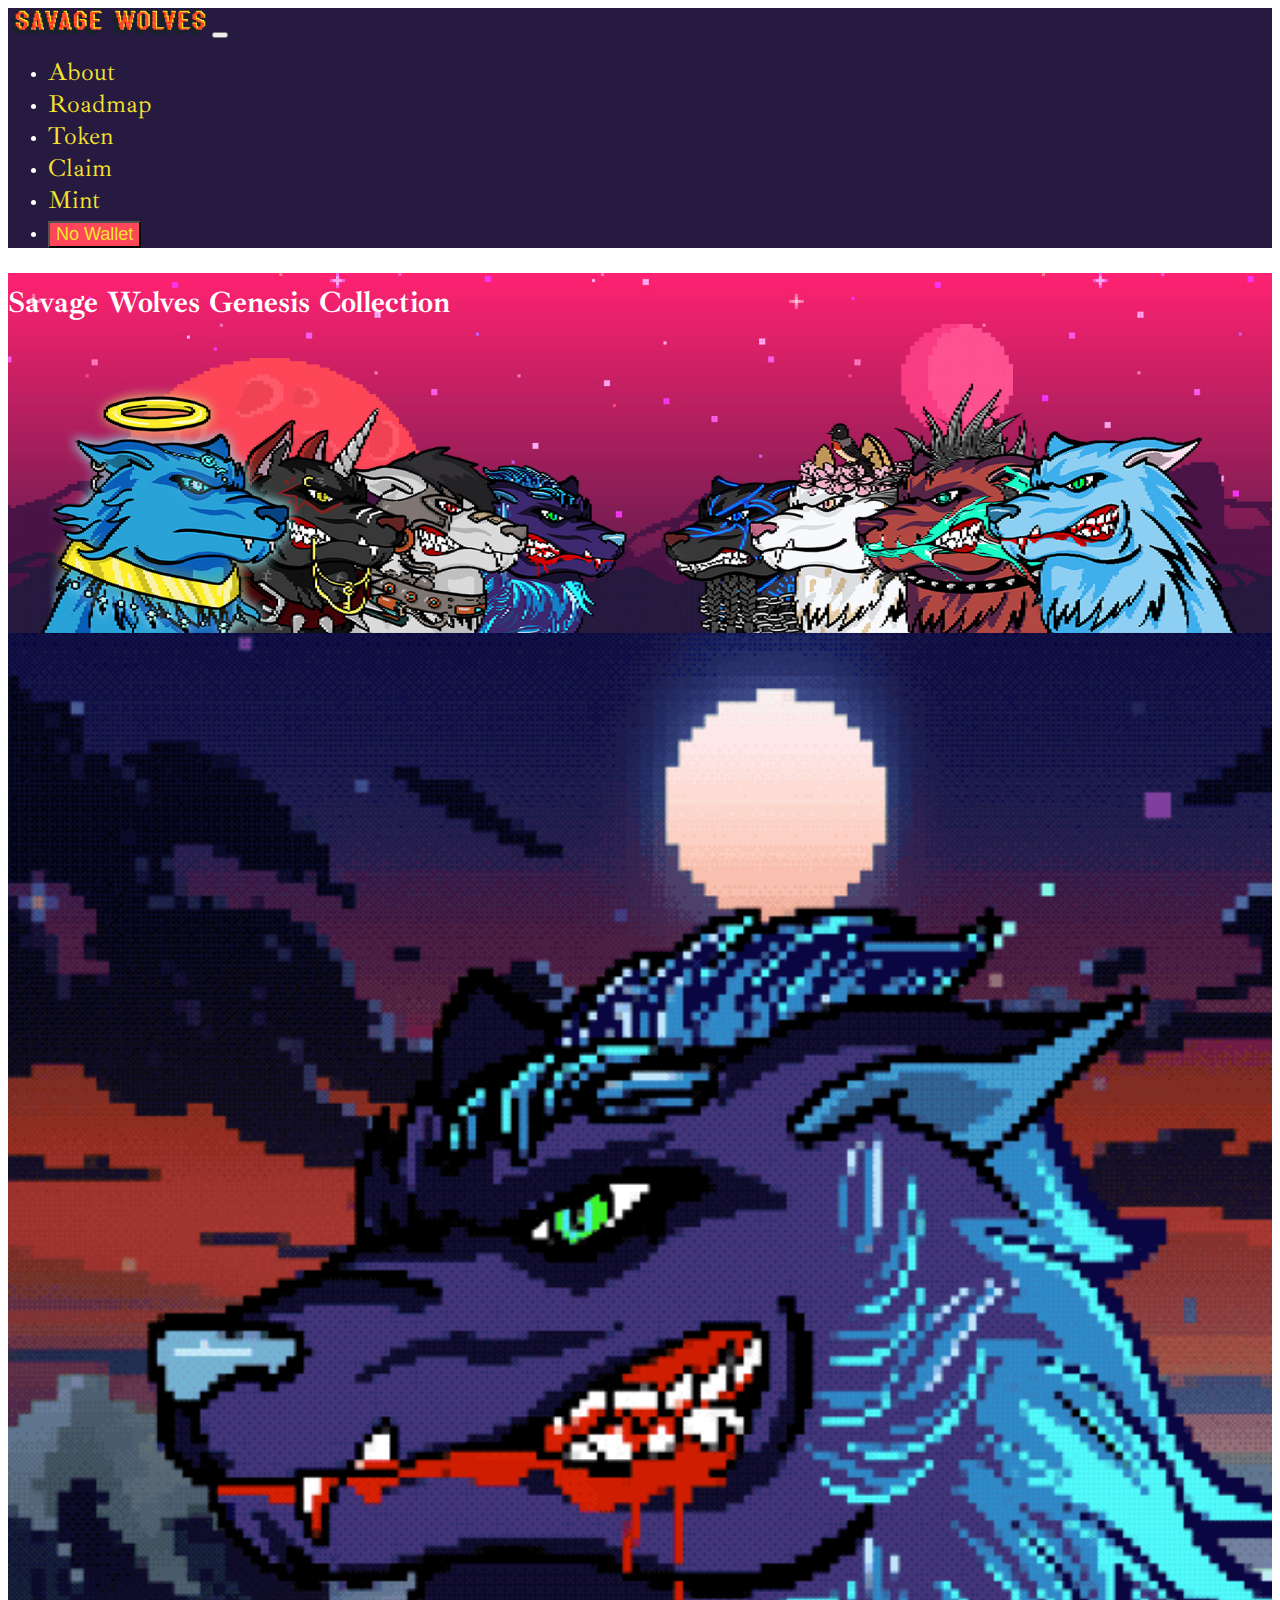
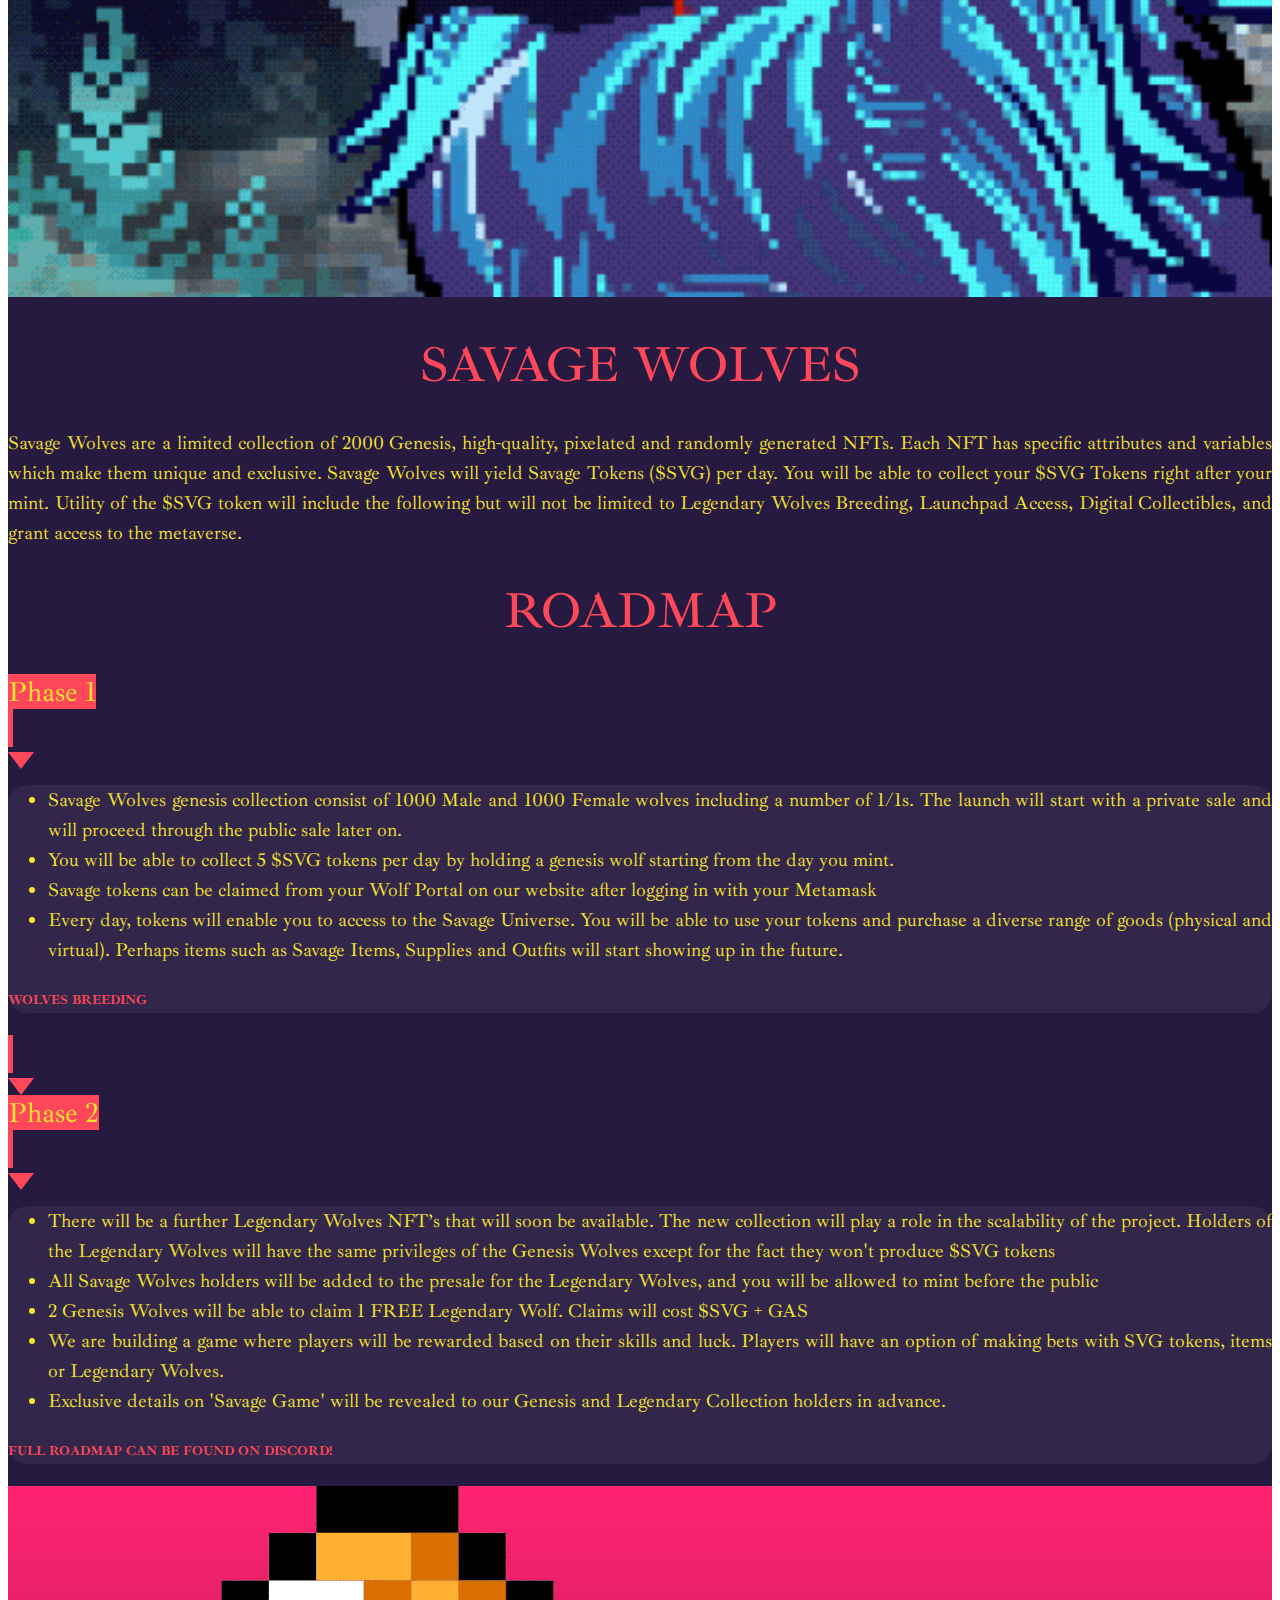
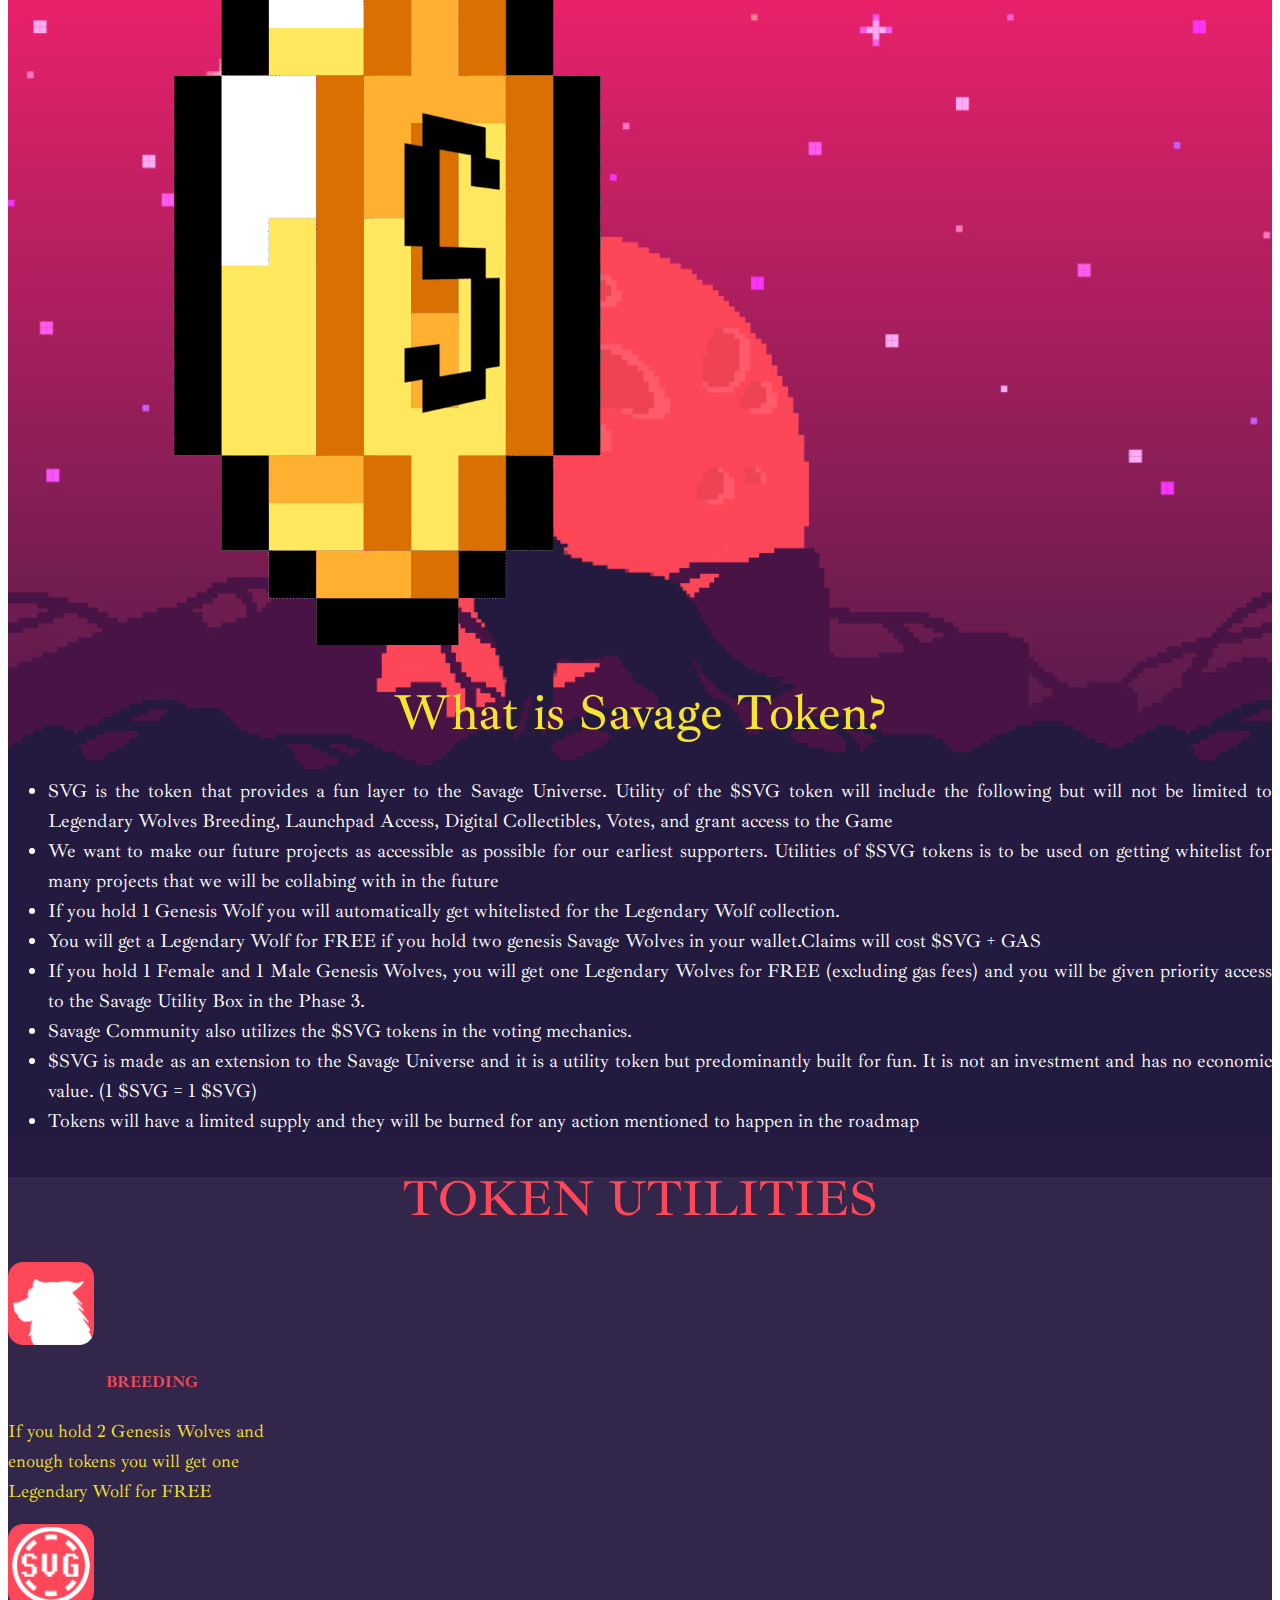
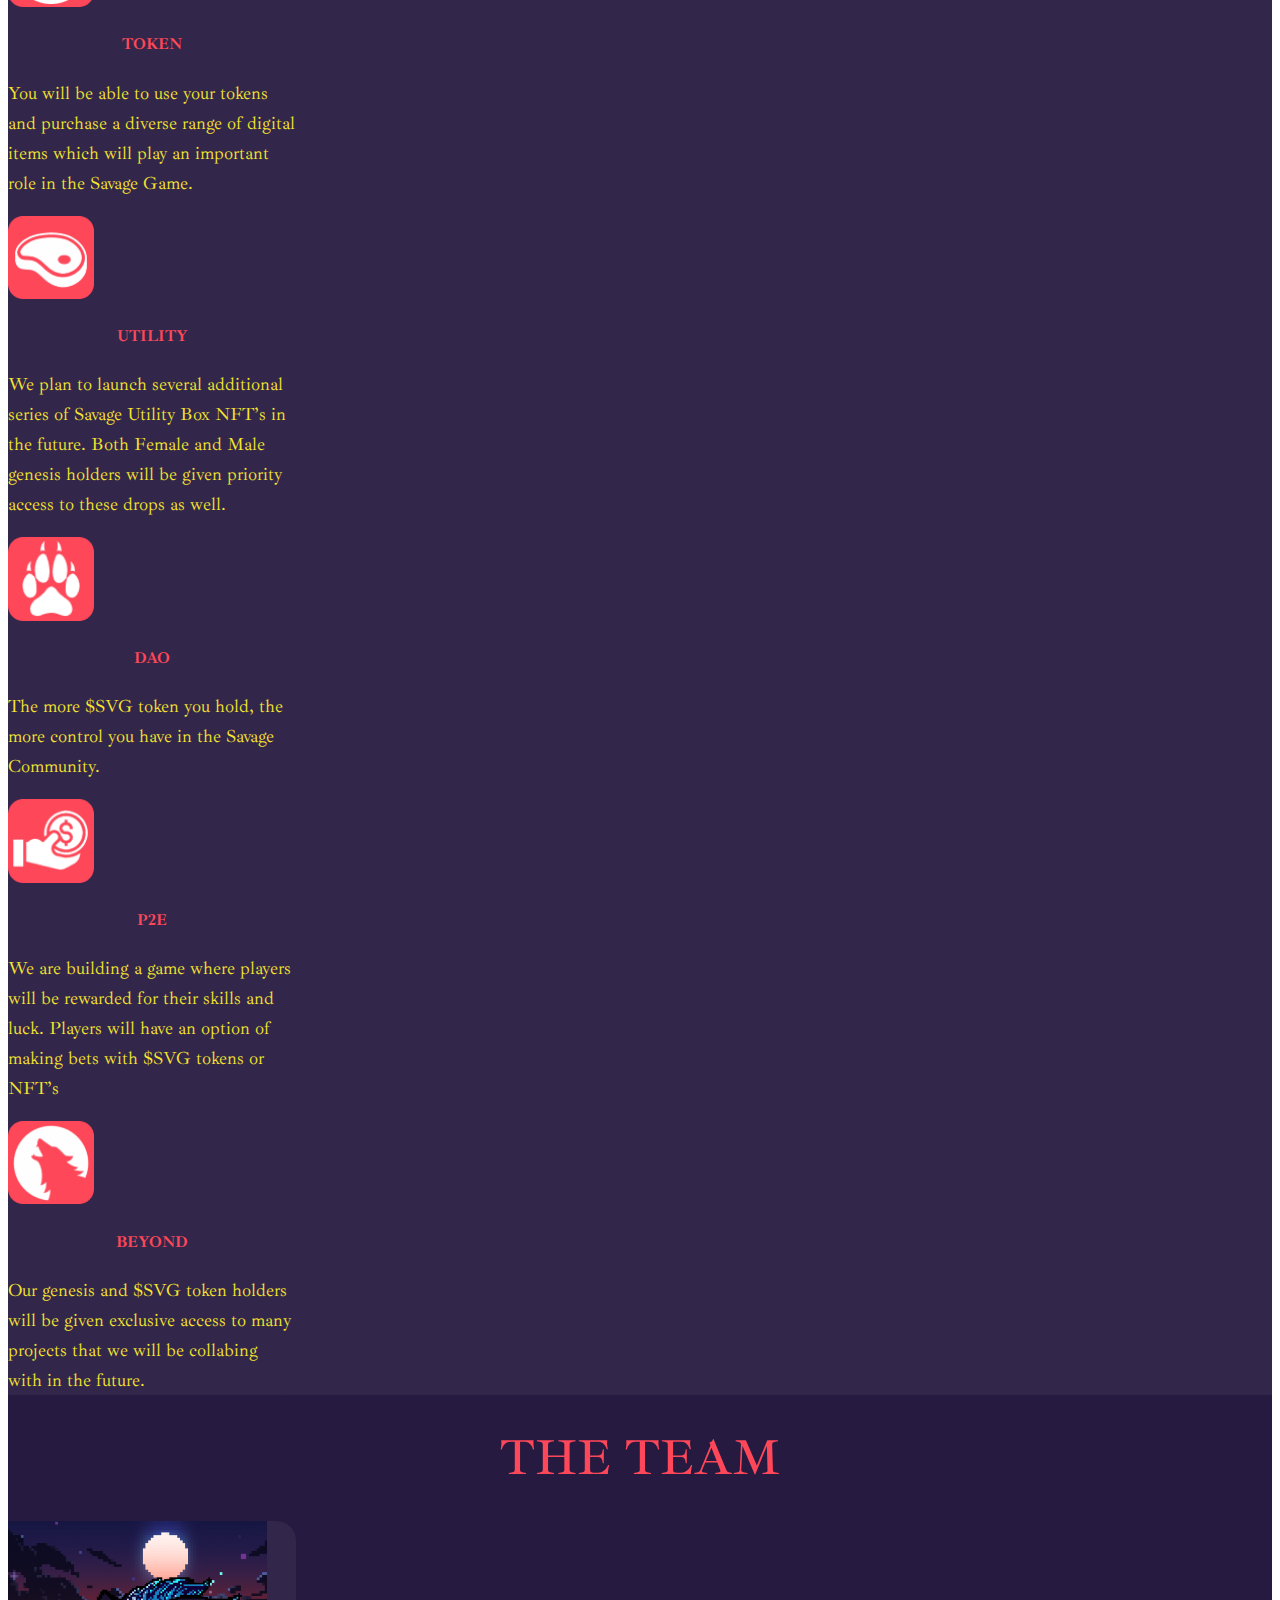
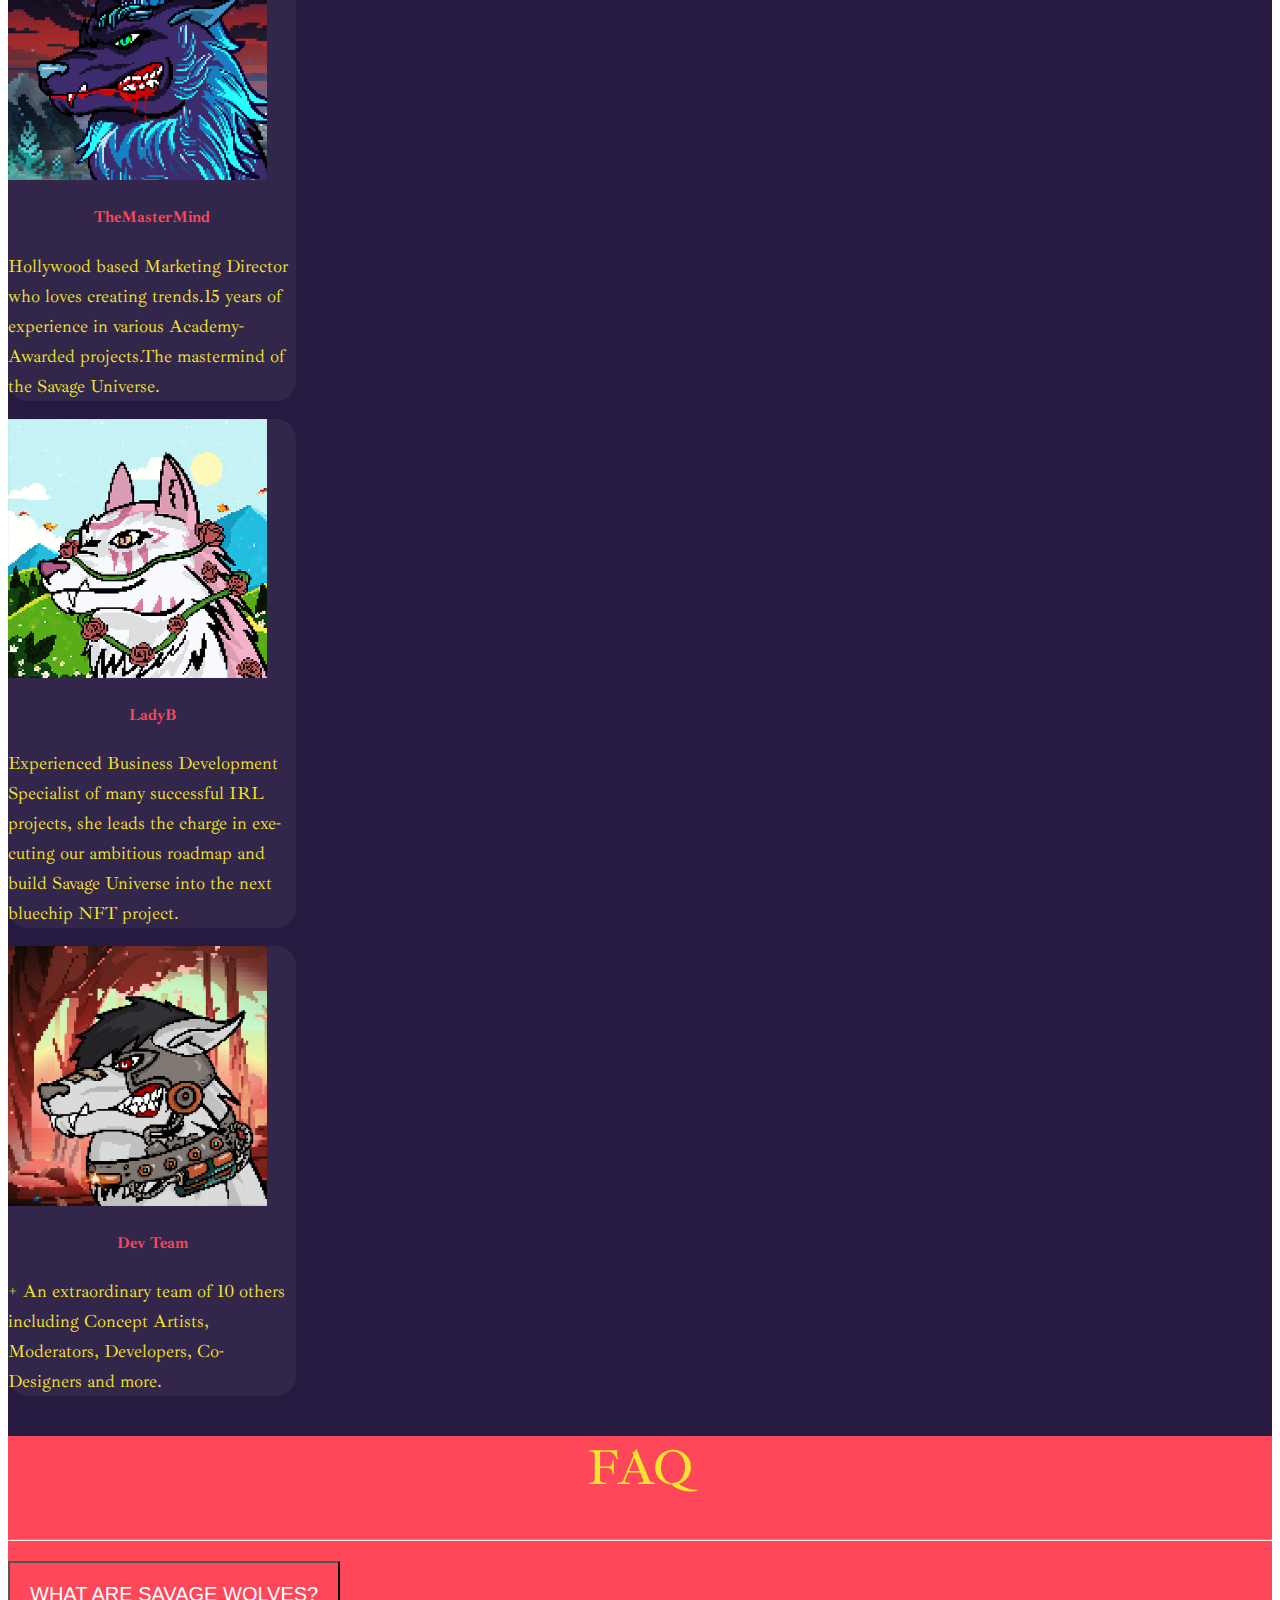
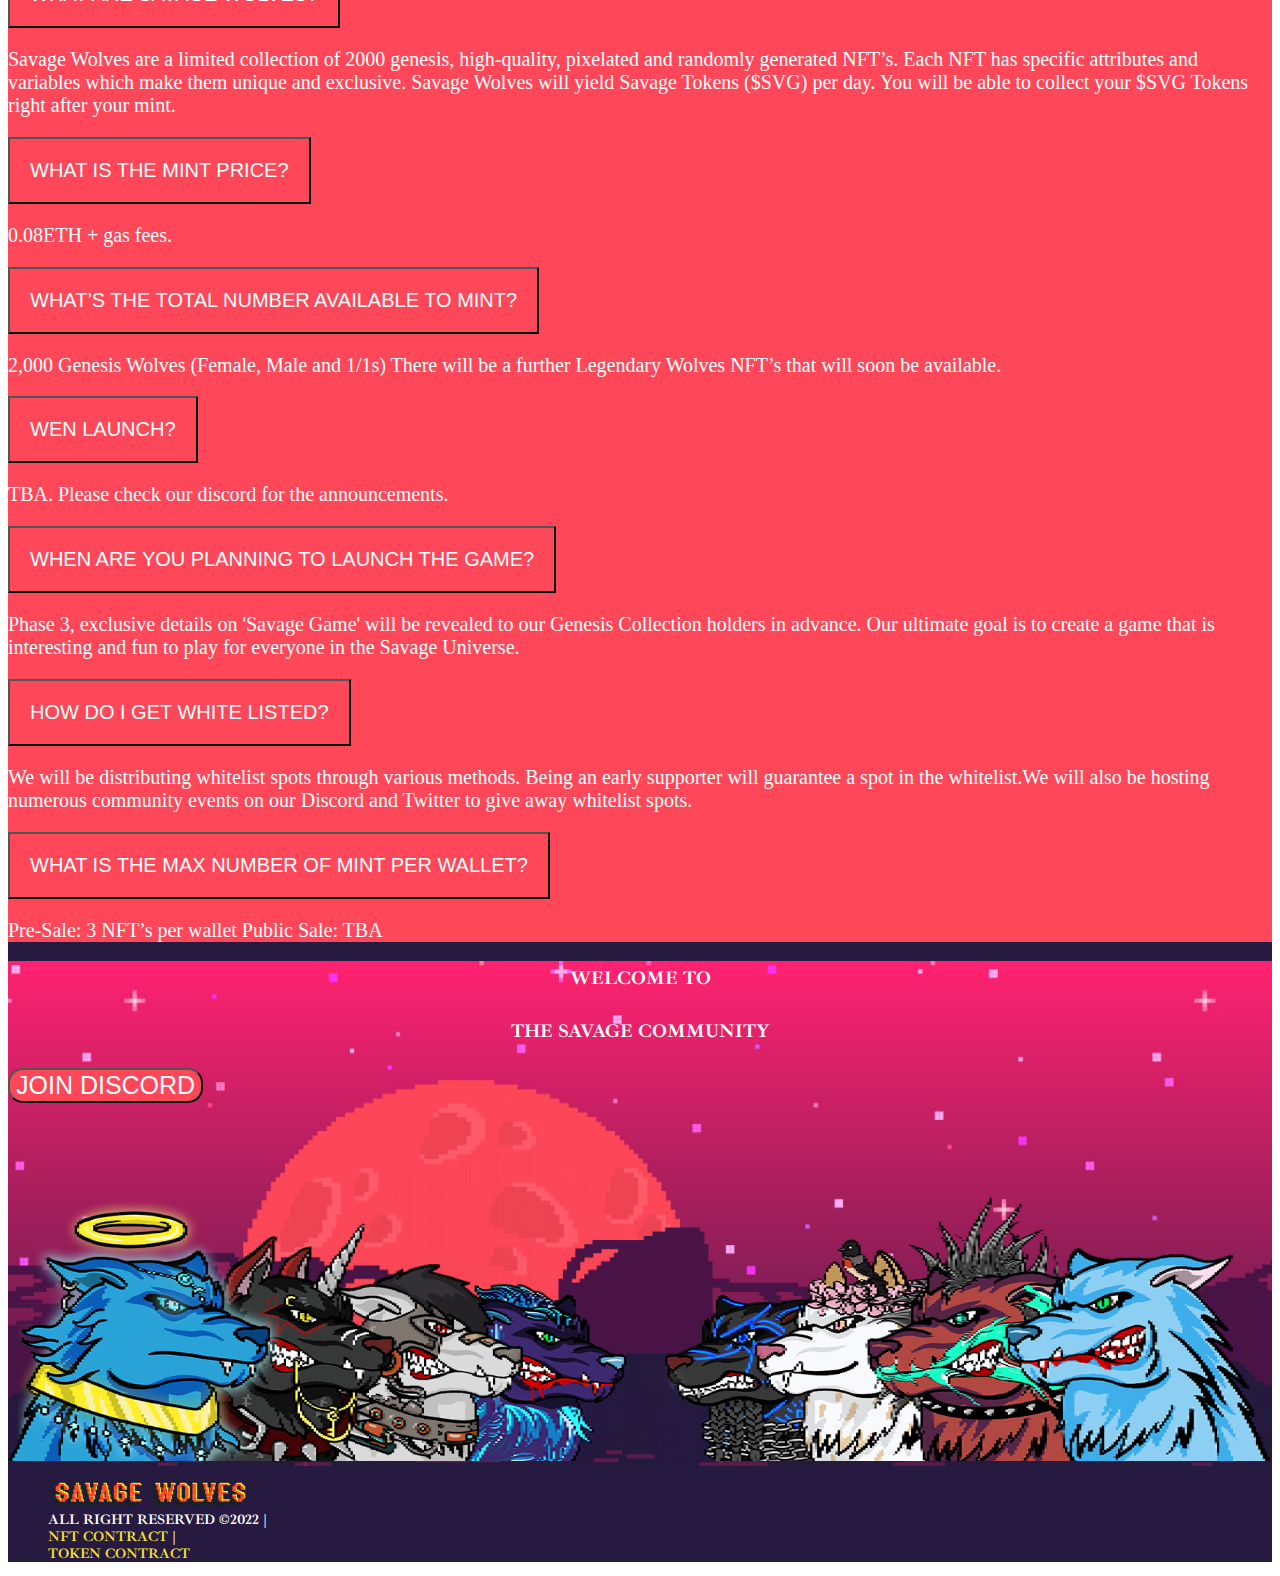
==== commit 690d20f2: "almost done" ====
--- a/index.html
+++ b/index.html
@@ -22,7 +22,7 @@
 
 <body>
     <!-- navigation  -->
-    <nav class="navbar navbar-expand-lg navbar-dark" style="background-color:  #261a40;">
+    <nav class="navbar fixed-top navbar-expand-lg navbar-dark" style="background-color:  #261a40;">
         <div class="container">
             <a class="navbar-brand" href="/index.html">
                 <img src="/assets/img/title.png" width="200px" alt="NFT">
@@ -34,14 +34,14 @@
             <div class="collapse navbar-collapse  justify-content-end " id="navbarNavDropdown">
                 <ul class="navbar-nav fs-5 text-center align-items-center">
                     <li class="nav-item m-2 ">
-                        <a class="nav-link active " aria-current="page" href="">About</a>
+                        <a class="nav-link active " aria-current="page" href="#about">About</a>
                     </li>
                     <li class="nav-item m-2 ">
-                        <a class="nav-link  " href="">Roadmap</a>
+                        <a class="nav-link  " href="#roadmap">Roadmap</a>
 
                     </li>
                     <li class="nav-item m-2">
-                        <a class="nav-link" href="">Token</a>
+                        <a class="nav-link" href="#token">Token</a>
                     </li>
                     <li class="nav-item m-2">
                         <a class="nav-link " href="/claim.html">Claim</a>
@@ -73,8 +73,8 @@
             </div>
         </div>
     </div>
-    <!--road map second section  -->
-    <div class="section">
+    <!--About second section  -->
+    <div class="section" id="about">
         <div class="container pt-5 ">
             <div class="row justify-content-around">
                 <div class="col-lg-4 justify-content-center">
@@ -96,7 +96,7 @@
             </div>
 
             <!-- Road map  -->
-            <div class="row roadmapdown justify-content-center">
+            <div class="row roadmapdown justify-content-center" id="roadmap">
                 <div class="col mt-5 text-center">
                     <h2 class="head statush2">ROADMAP</h2>
                 </div>
@@ -195,7 +195,7 @@
             </div>
         </div>
         <!-- section -->
-        <div class="three-section py-5">
+        <div class="three-section py-5" id="token">
             <div class="container">
                 <div class="row">
                     <div class="col-lg-4 d-flex align-items-center justify-content-center">
@@ -381,11 +381,12 @@
             <!-- FAQ section -->
             <div class="accordion-section" style="background-color:#fe4759;">
                 <div class="container">
-                    <div class="row">
-                        <div class="col-md-9 offset-md-1">
+                    <div class="row justify-content-center">
+                        <div class="col-md-9 ">
                             <h2 class="faq1">FAQ</h2>
                             <!-- --  -->
                             <div class="accordion accordion-flush" id="accordionFlushExample">
+                                <hr class="d-none">
                                 <div class="accordion-item">
                                     <h2 class="accordion-header" id="flush-headingOne">
                                         <button class="accordion-button collapsed" type="button"
@@ -509,10 +510,10 @@
             </div>
             <!-- footer two  -->
             <div class="footertwo">
-                <div class="container pt-5">
+                <div class="container pt-5 ">
                     <div class="row justify-content-around">
-                        <div class="col-lg-4 d-flex flex-column  pt-5">
-                            <h3 class="footertwoh3">WELCOME TO</h3>
+                        <div class="col-lg-4 d-flex flex-column  pt-2">
+                            <h3 class="footertwoh3 ">WELCOME TO</h3>
                             <h3 class="footertwoh3">
                                 THE SAVAGE COMMUNITY
                             </h3>
--- a/assets/css/style.css
+++ b/assets/css/style.css
@@ -1,13 +1,10 @@
 *{
     text-decoration: none;
     color: white;
-  
-    /* background-color: #261a40; */
 }
 body{
     font-family: 'Ibarra Real Nova', serif;
-    /* font-family: Gilroy-Medium !important;
-    font-style: normal !important; */
+  
 }
 .nav-link{
     color: #f6e42e !important; 
@@ -20,14 +17,13 @@
 
     }
     .navbarbtn {
-        background-color: #fe4759;
-        color: #f6e42e;
-      
-        font-size: 16px;
+        background-color: #fe4759 !important;
+        color: #f6e42e !important;
+        font-size: 18px !important;
     }
     .navbarbtn:hover{
-        background-color: #f6e42e;
-        color:  #fe4759;
+        background-color: #f6e42e !important;
+        color:  #fe4759 !important;
     }
     .head{
         color: #fe4759 !important;
@@ -170,6 +166,14 @@
 
     background-color: #fe4759 !important;
 }
+.accordion-button::after{
+    background-image:url(/assets/img/dropdown.png);
+filter: invert();
+}
+.accordion-button:not(.collapsed)::after{
+    transform: rotateX(150deg);
+    background-image:url(/assets/img/dropdown.png);
+}
 .accordion-button{
    
     font-size: 20px;
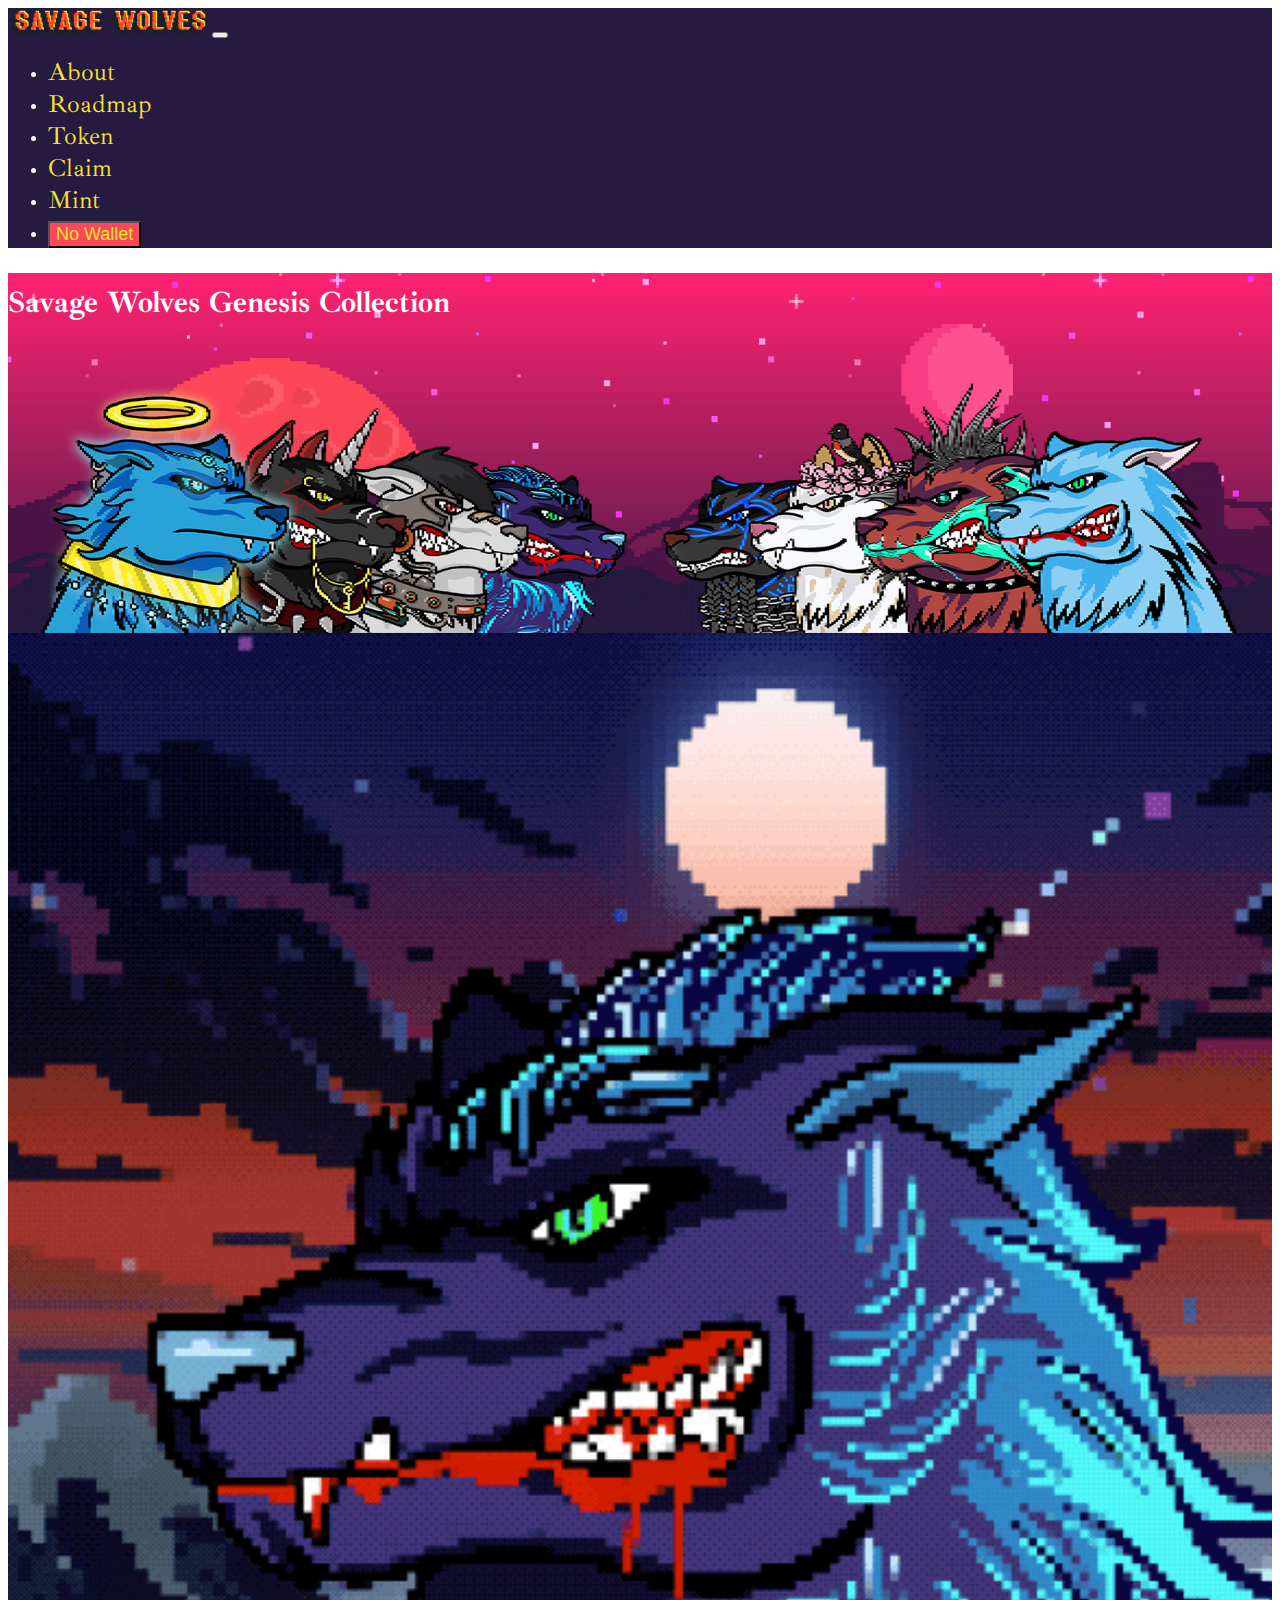
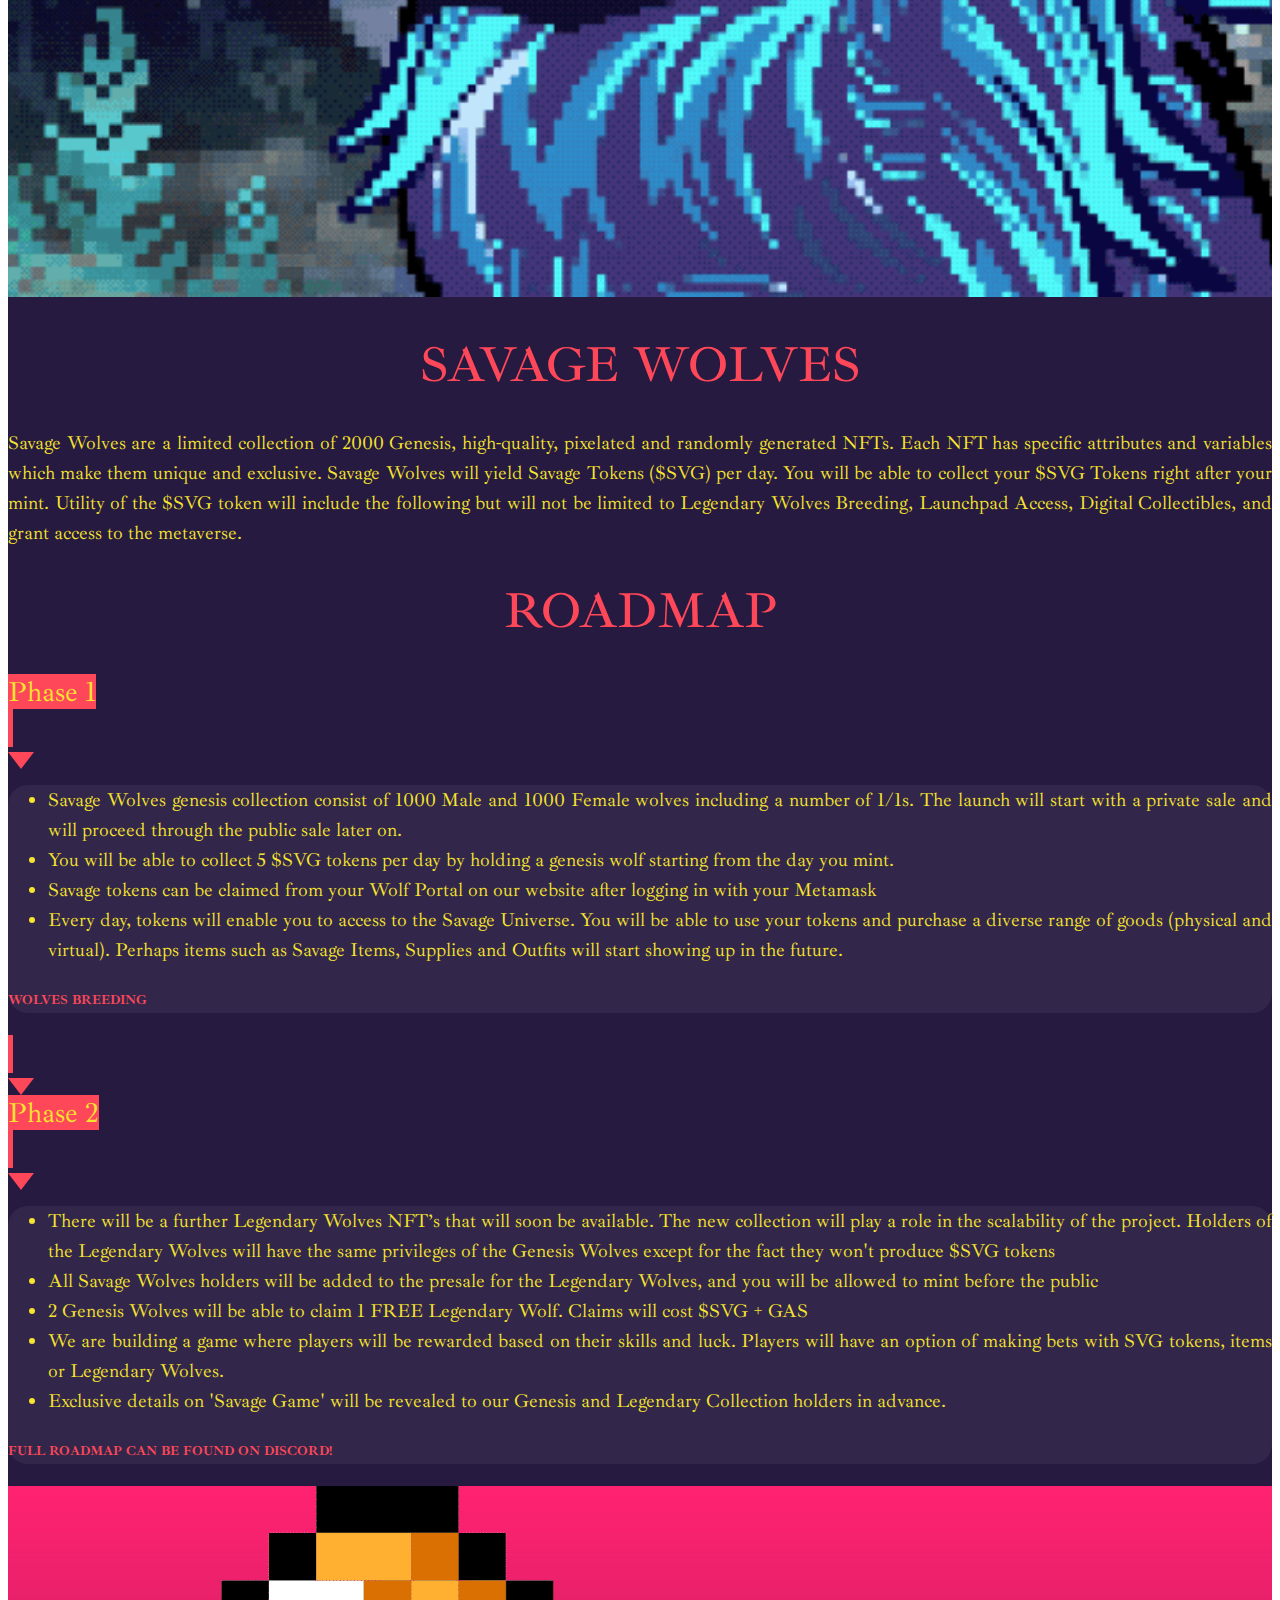
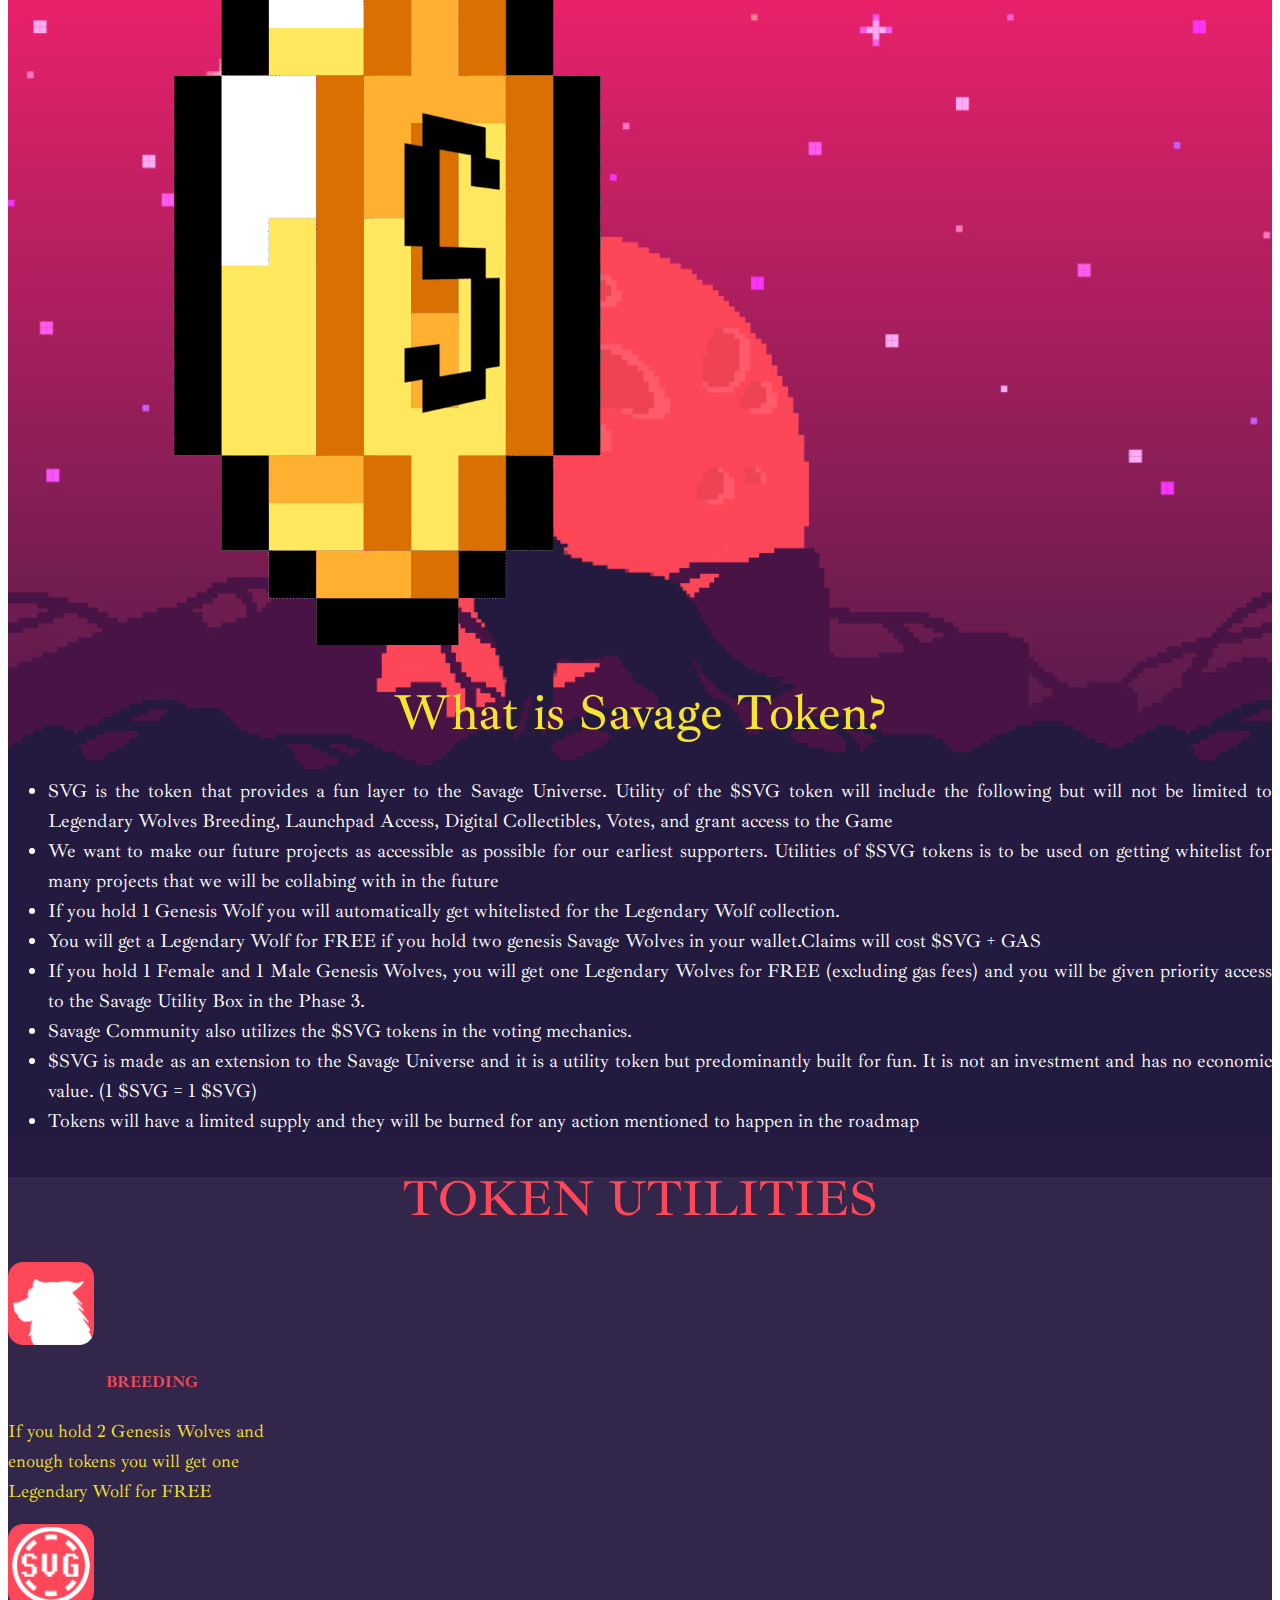
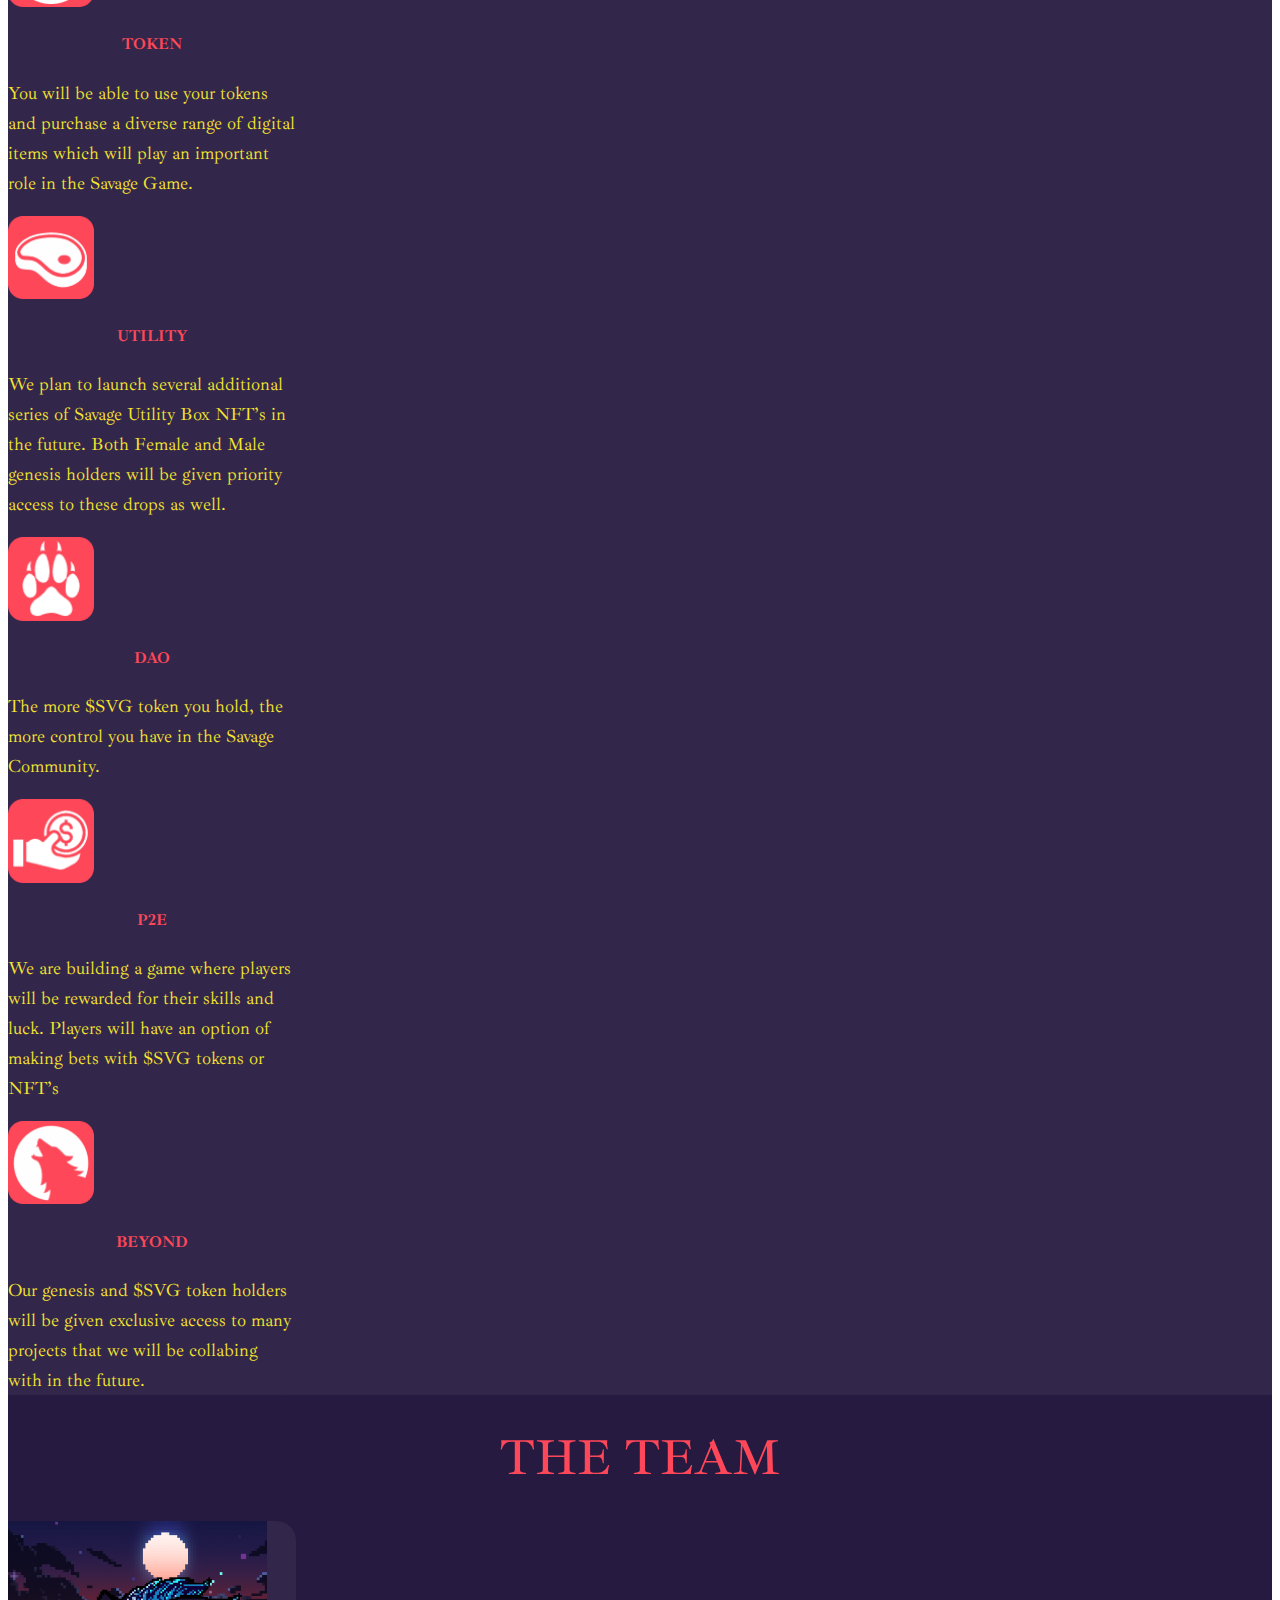
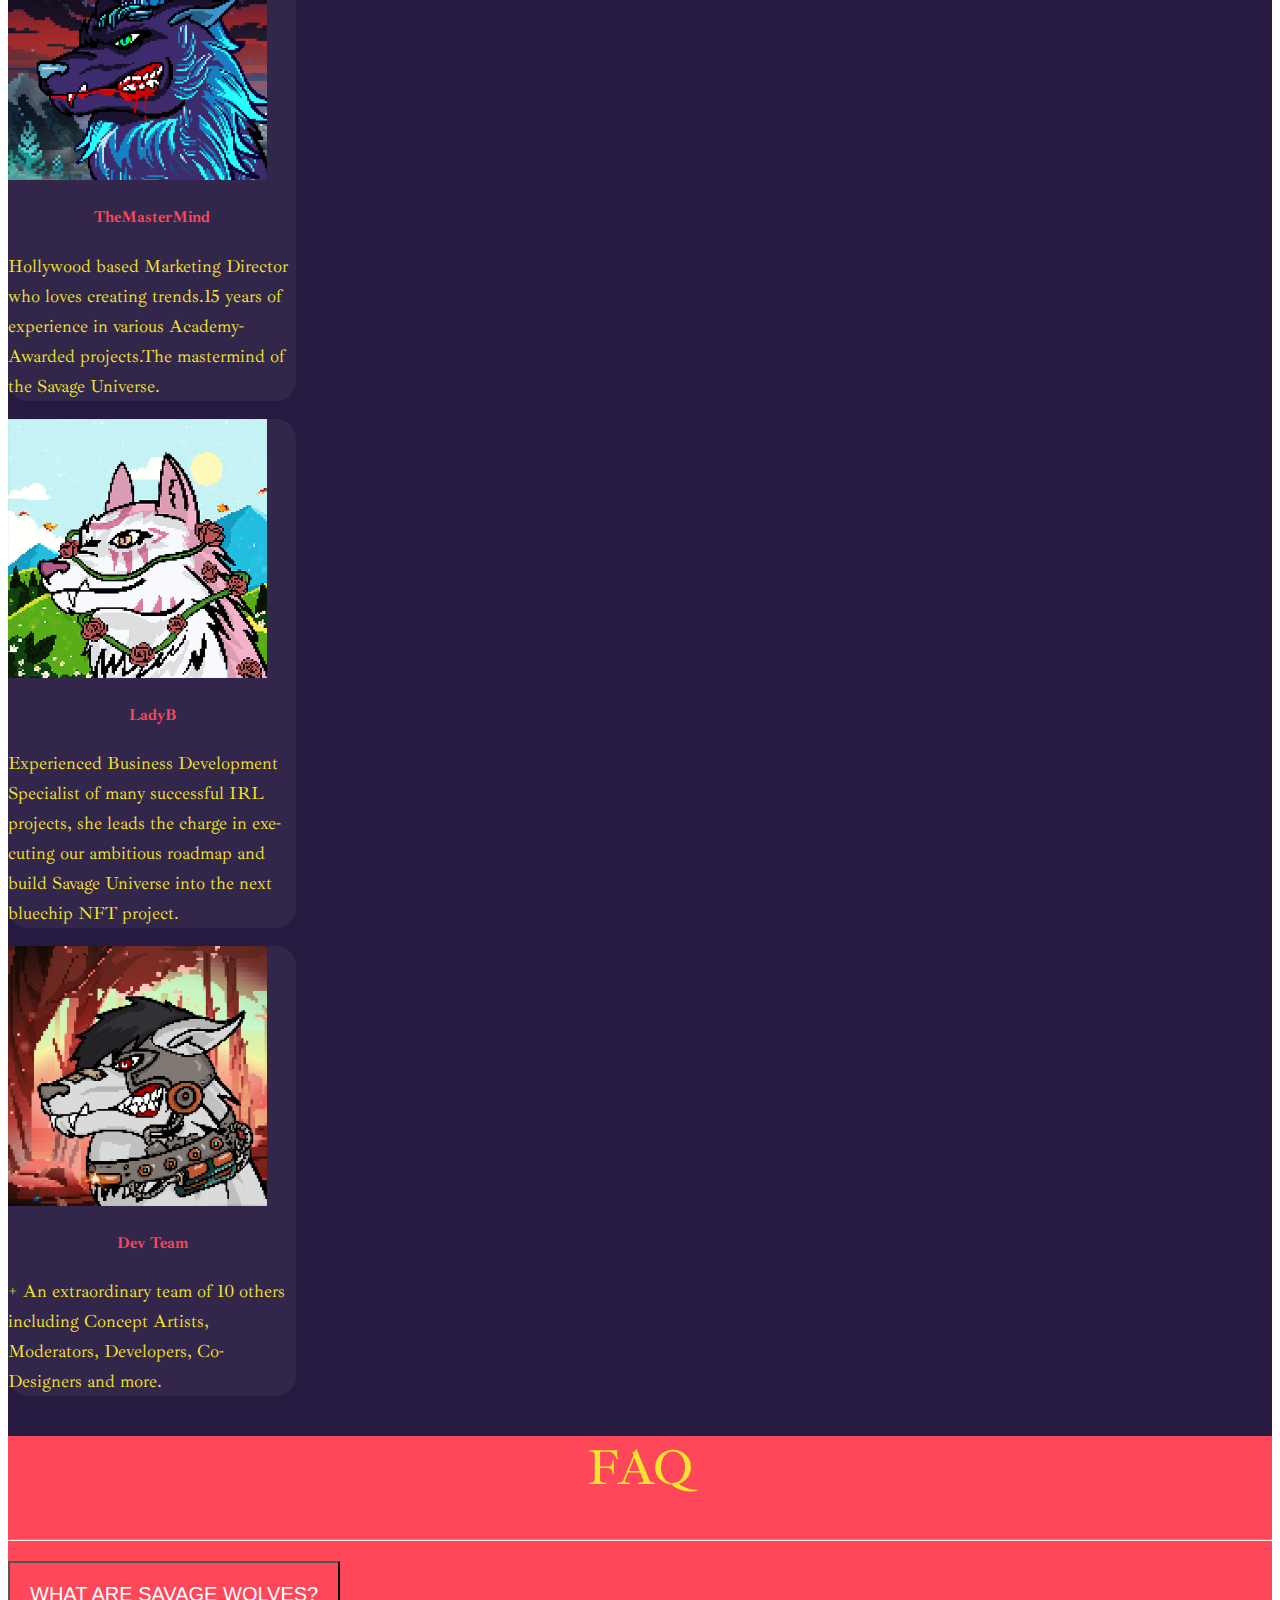
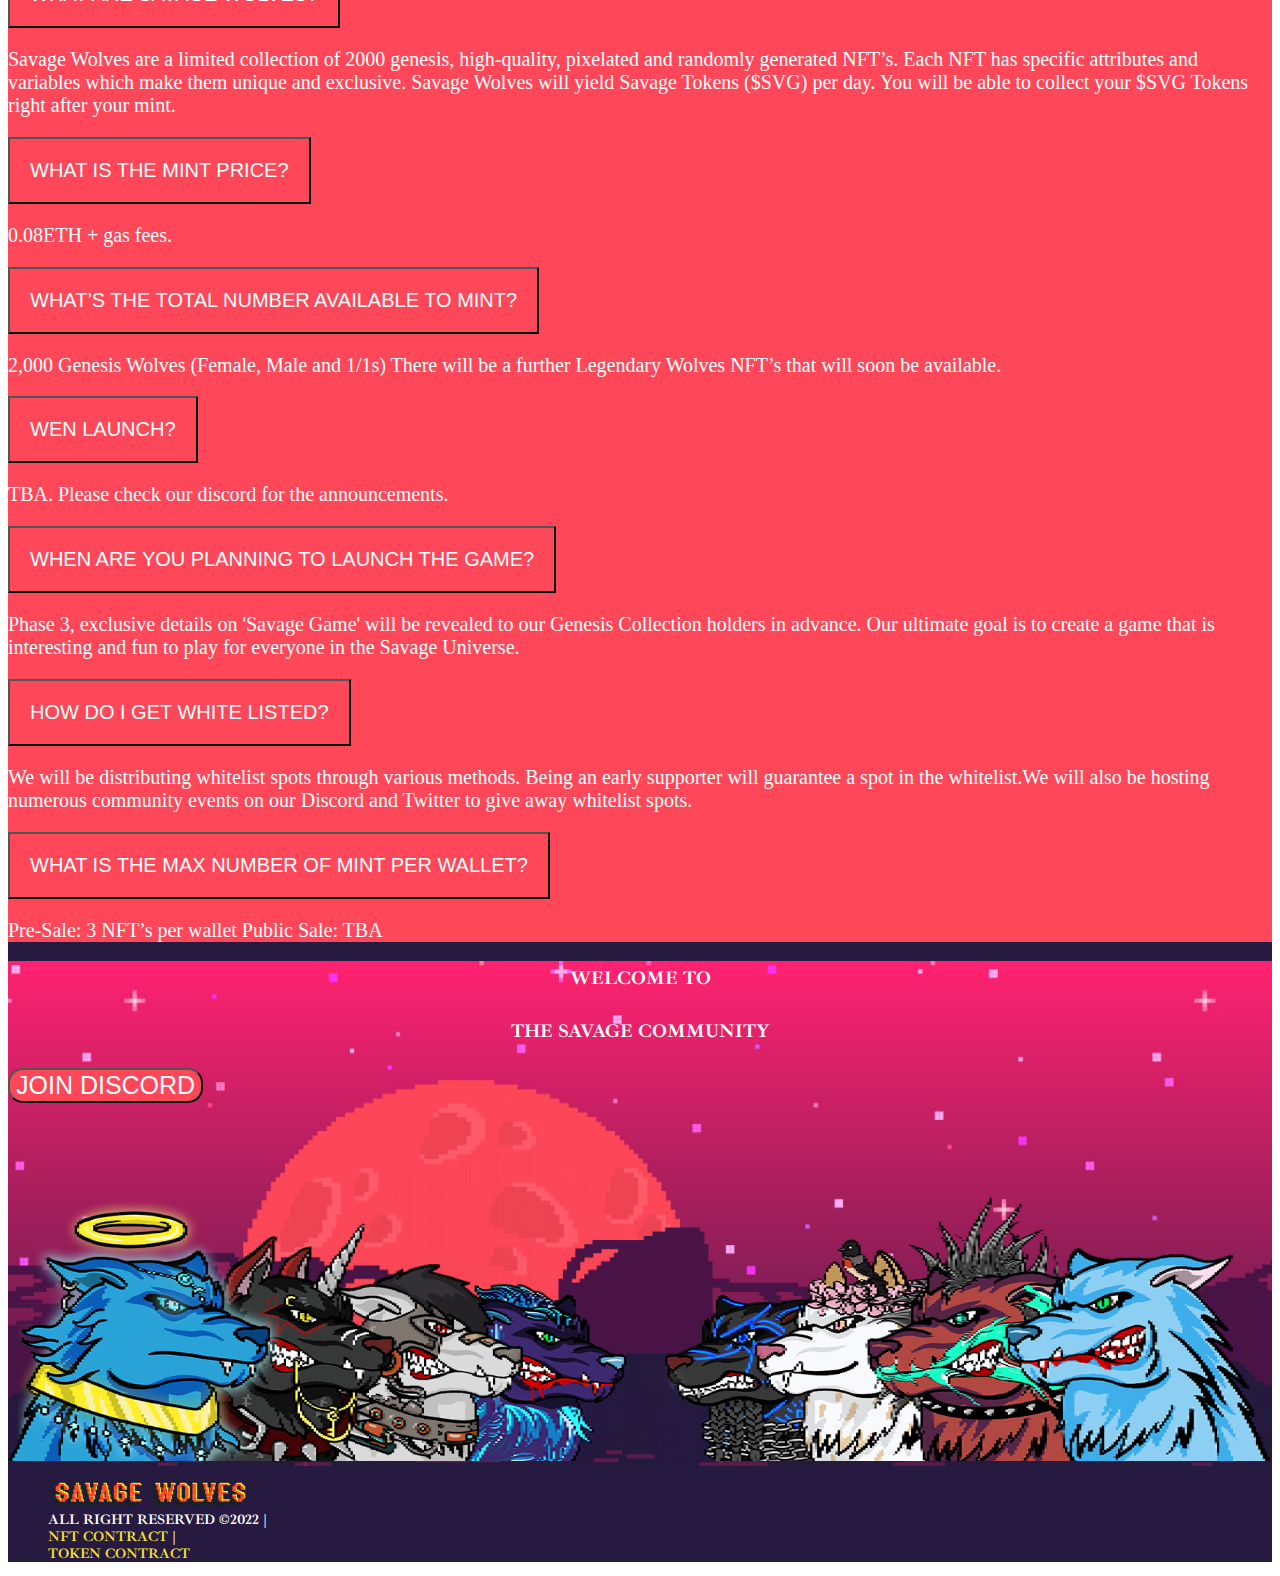
==== commit 814590a5: "all most done" ====
--- a/index.html
+++ b/index.html
@@ -22,8 +22,8 @@
 
 <body>
     <!-- navigation  -->
-    <nav class="navbar fixed-top navbar-expand-lg navbar-dark" style="background-color:  #261a40;">
-        <div class="container">
+    <nav class="navbar navbar-expand-lg navbar-dark" style="background-color:  #261a40;">
+        <div class="container ">
             <a class="navbar-brand" href="/index.html">
                 <img src="/assets/img/title.png" width="200px" alt="NFT">
             </a>
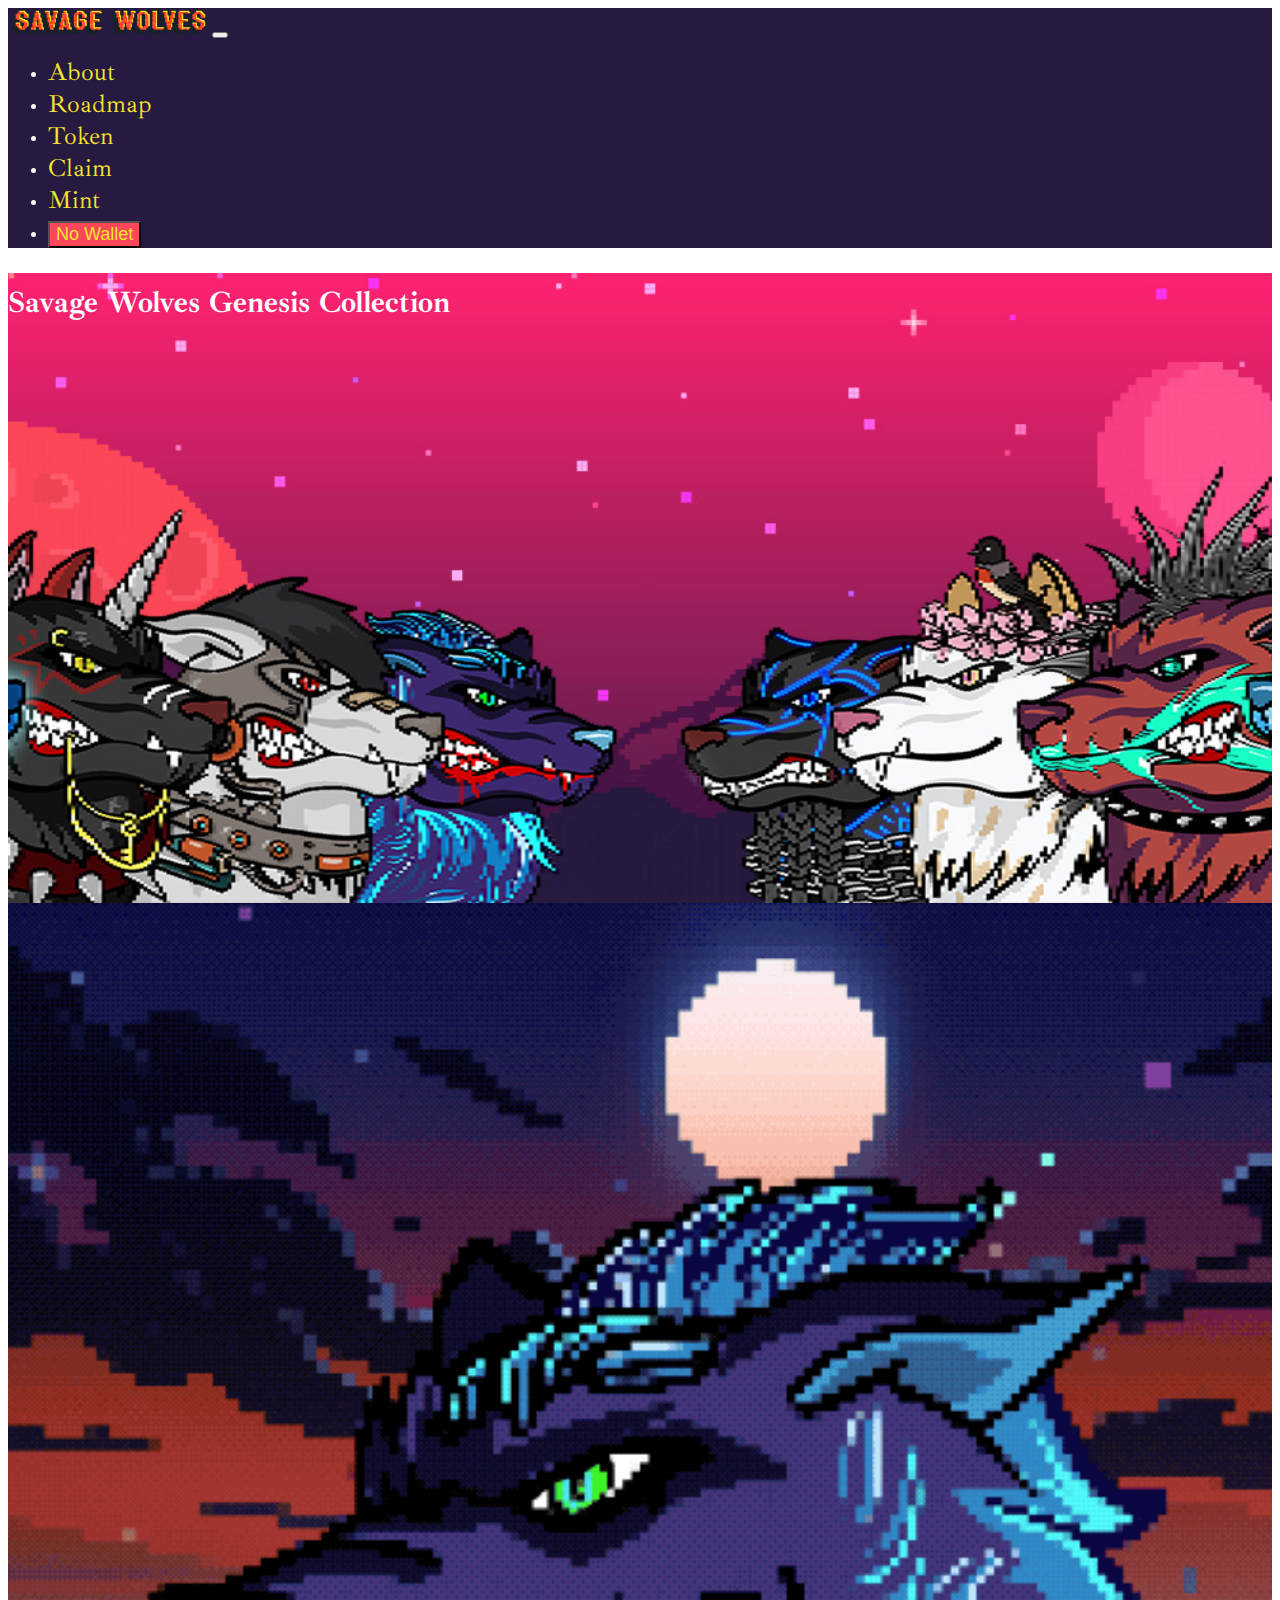
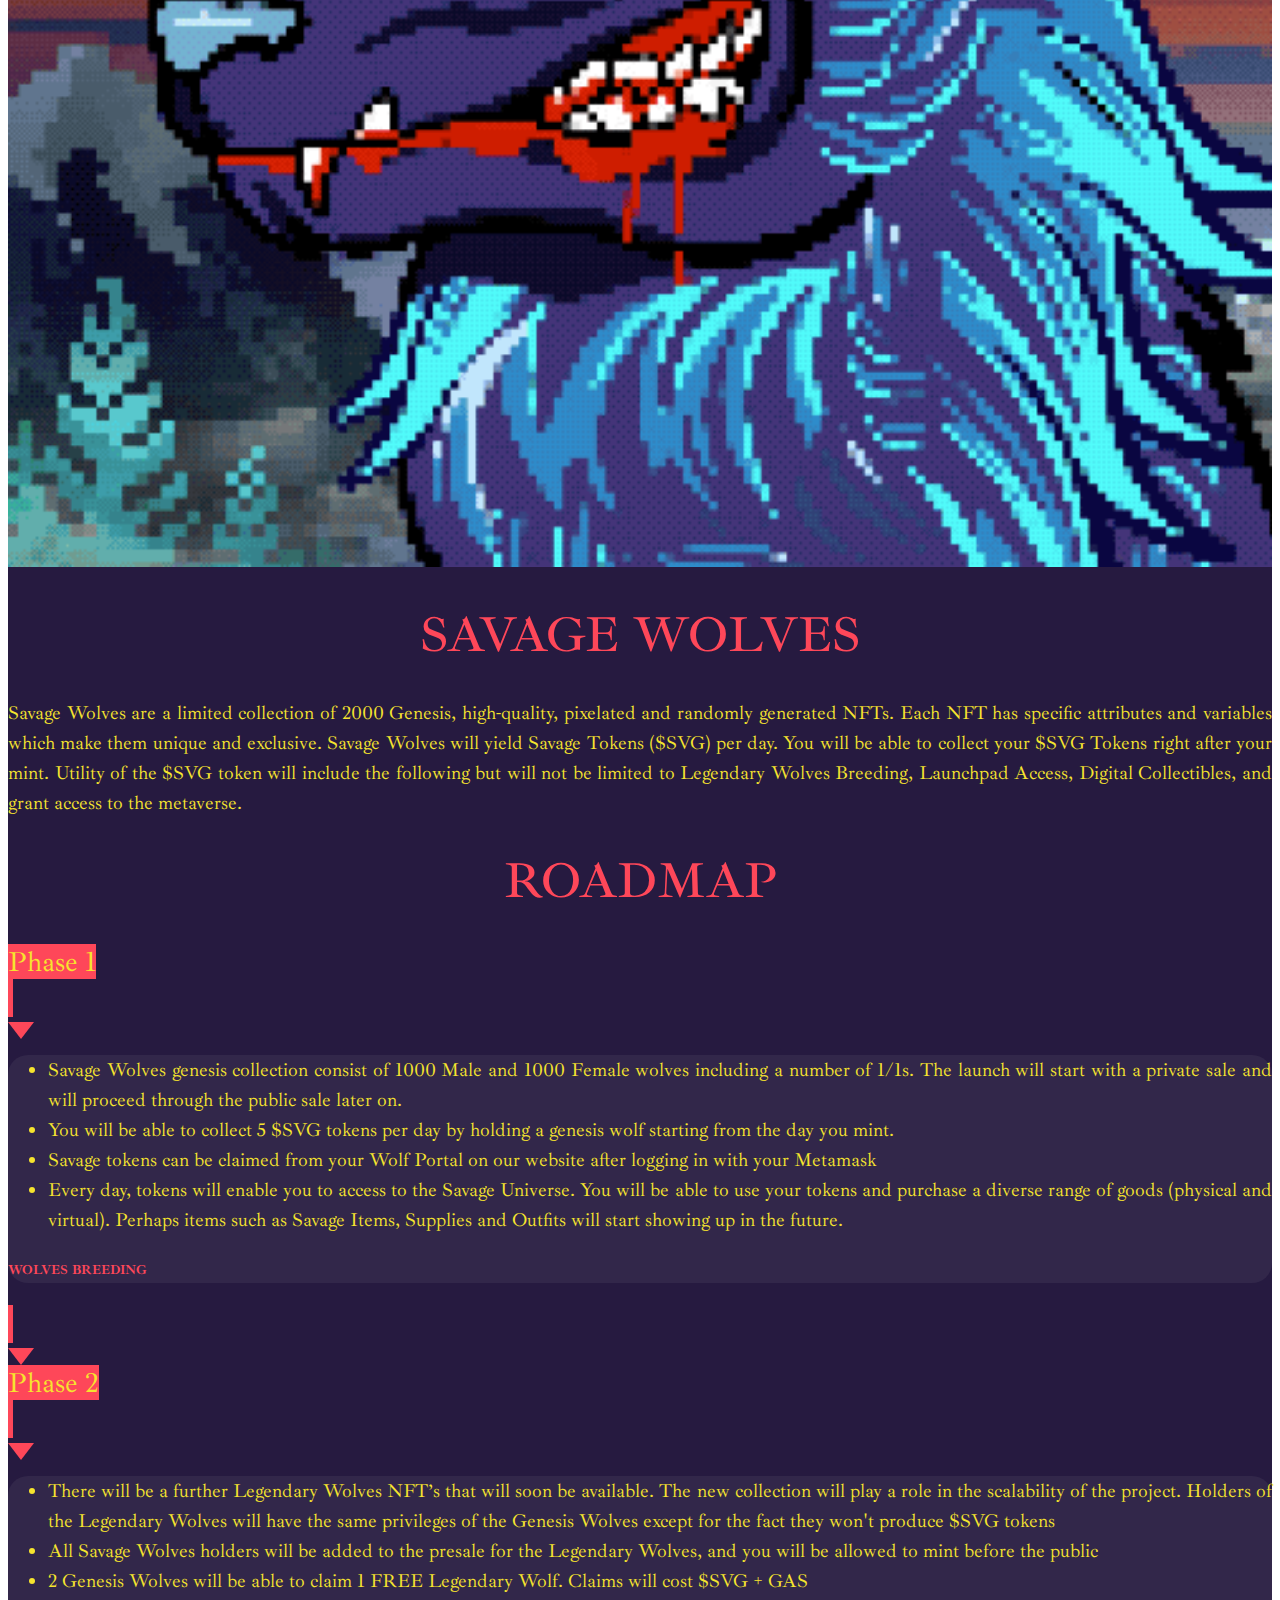
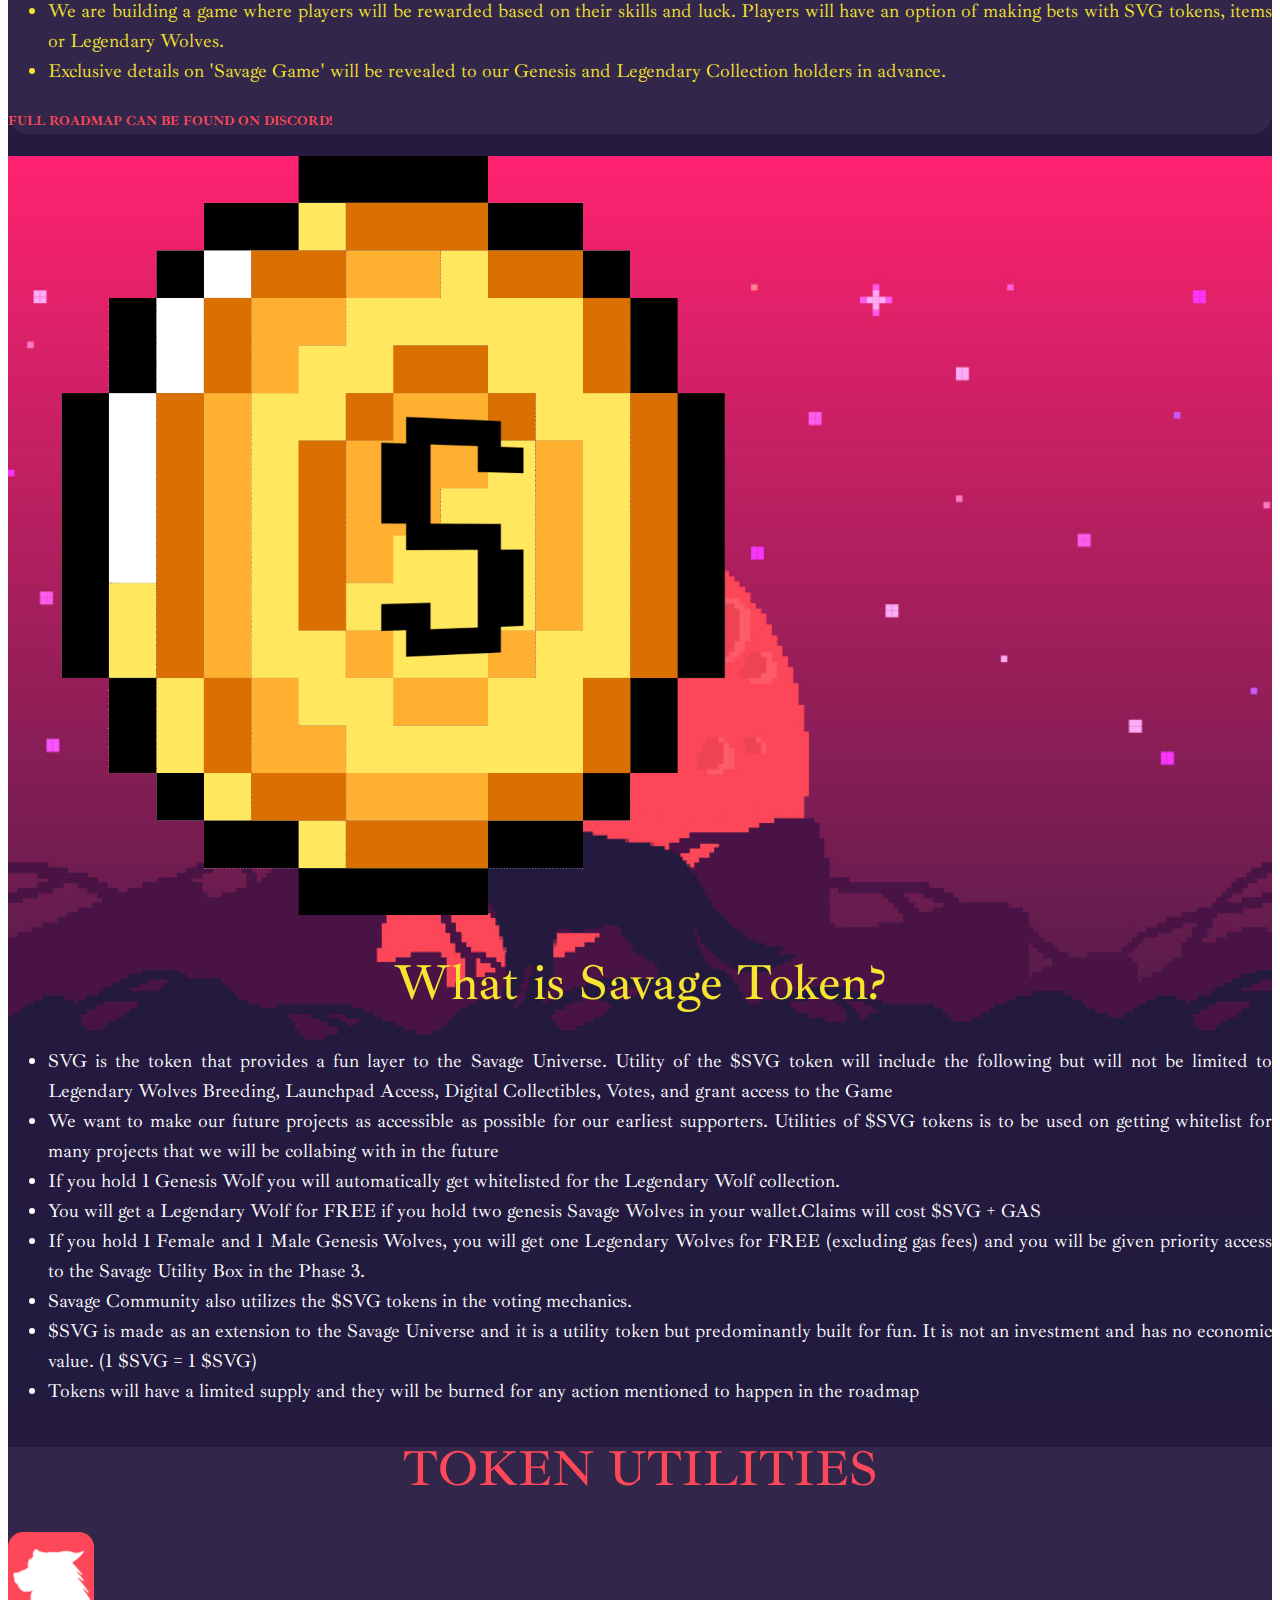
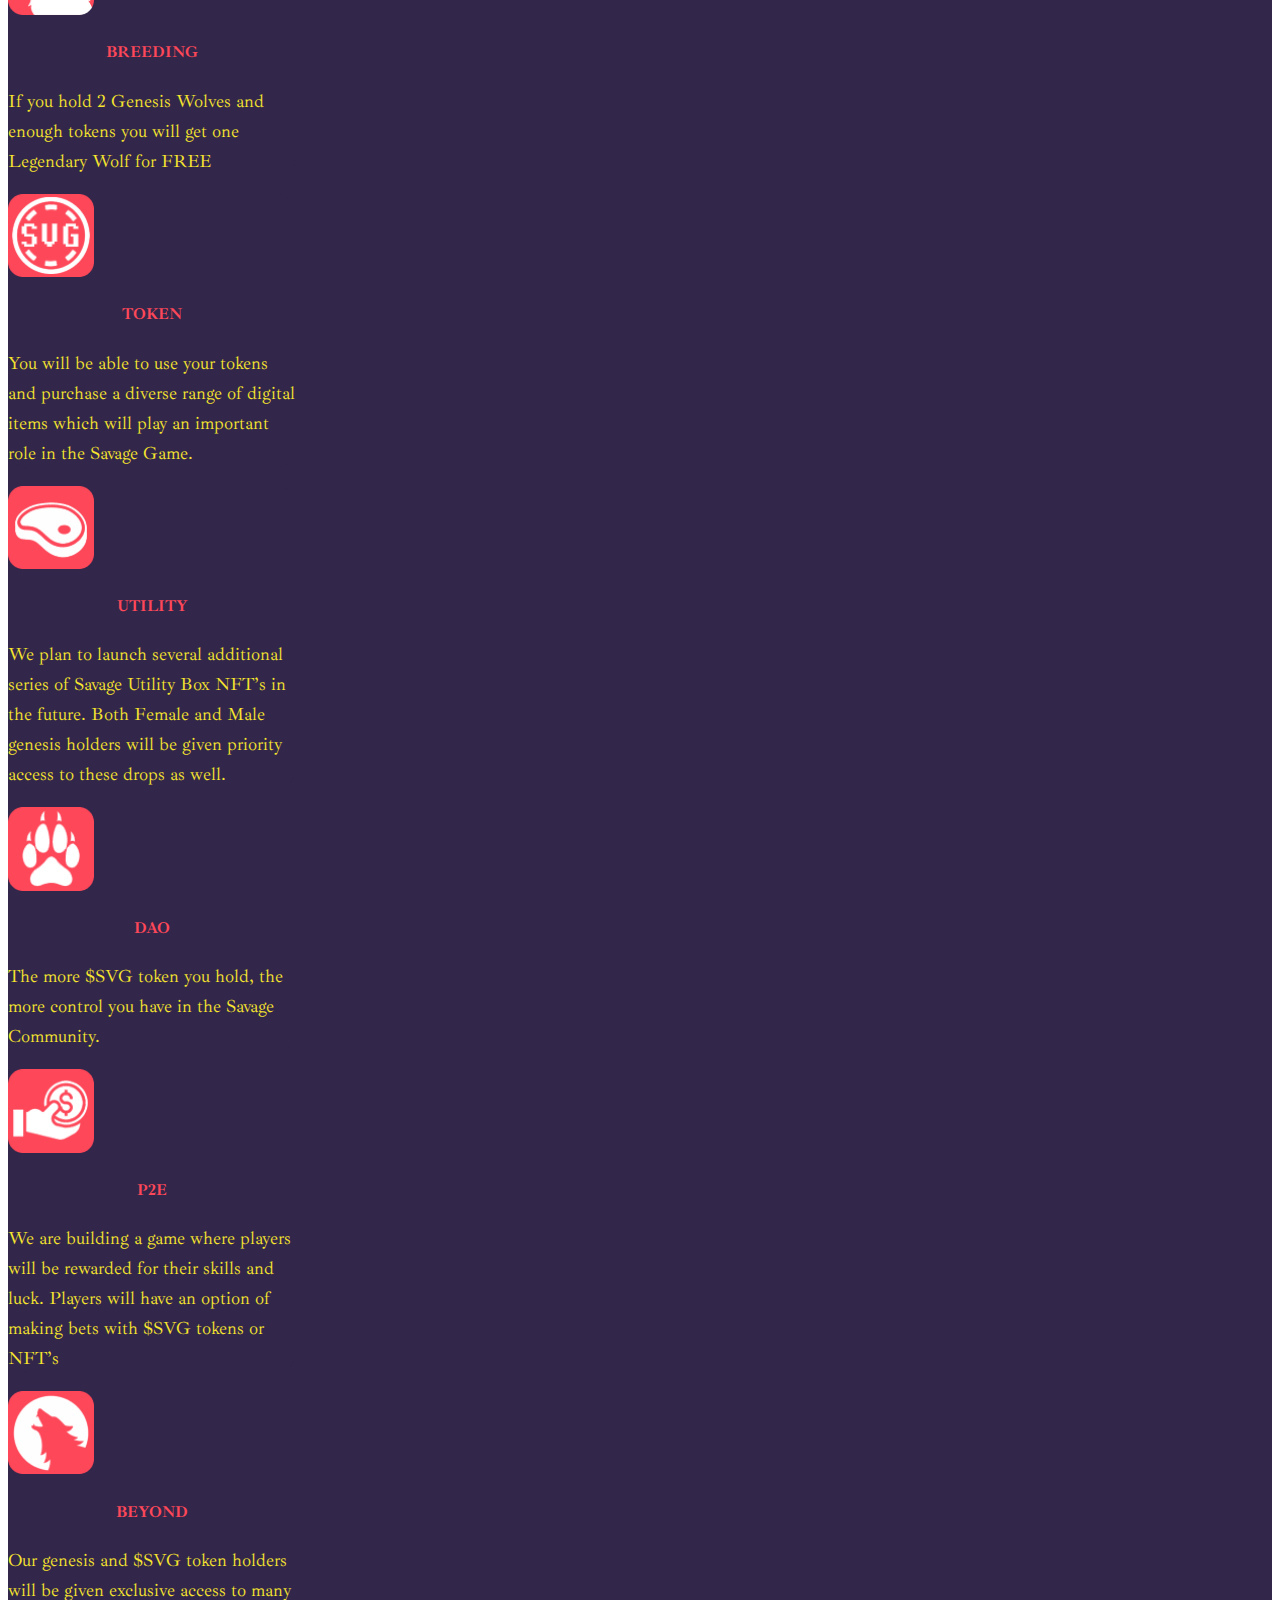
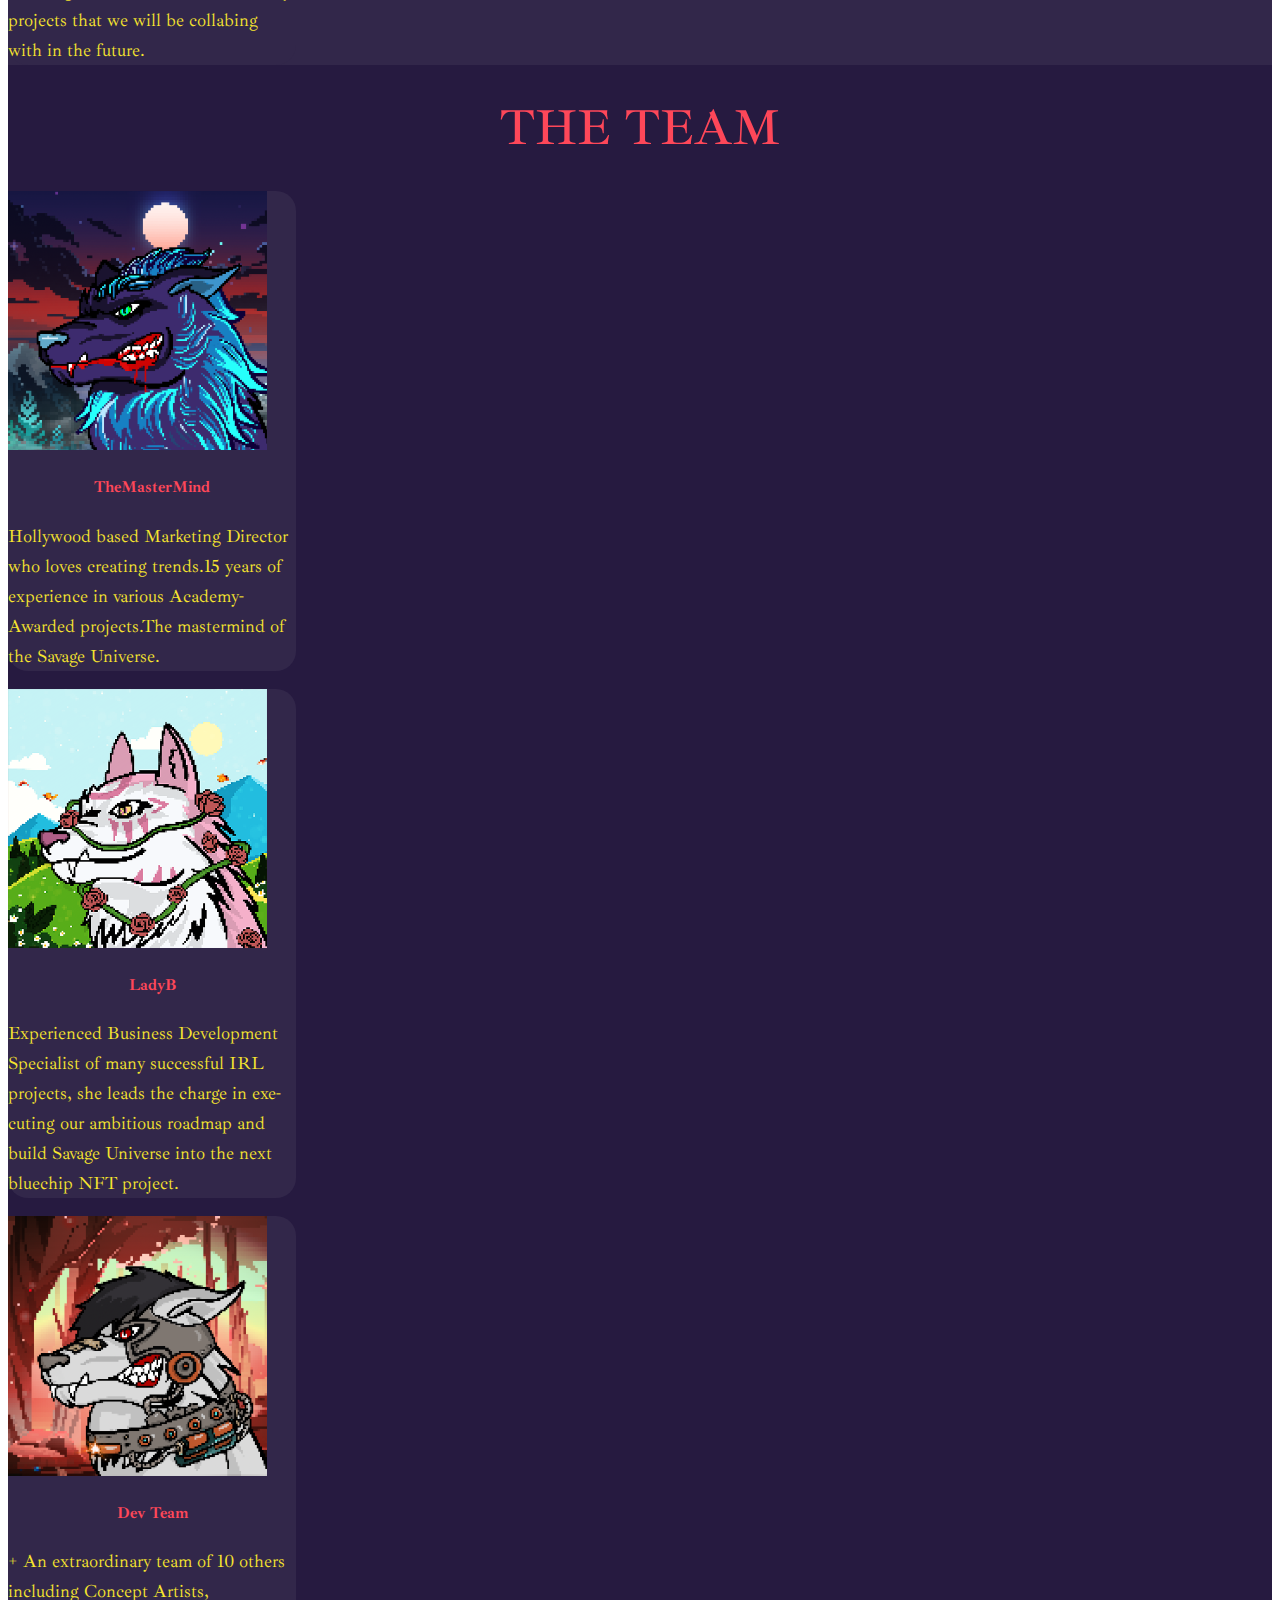
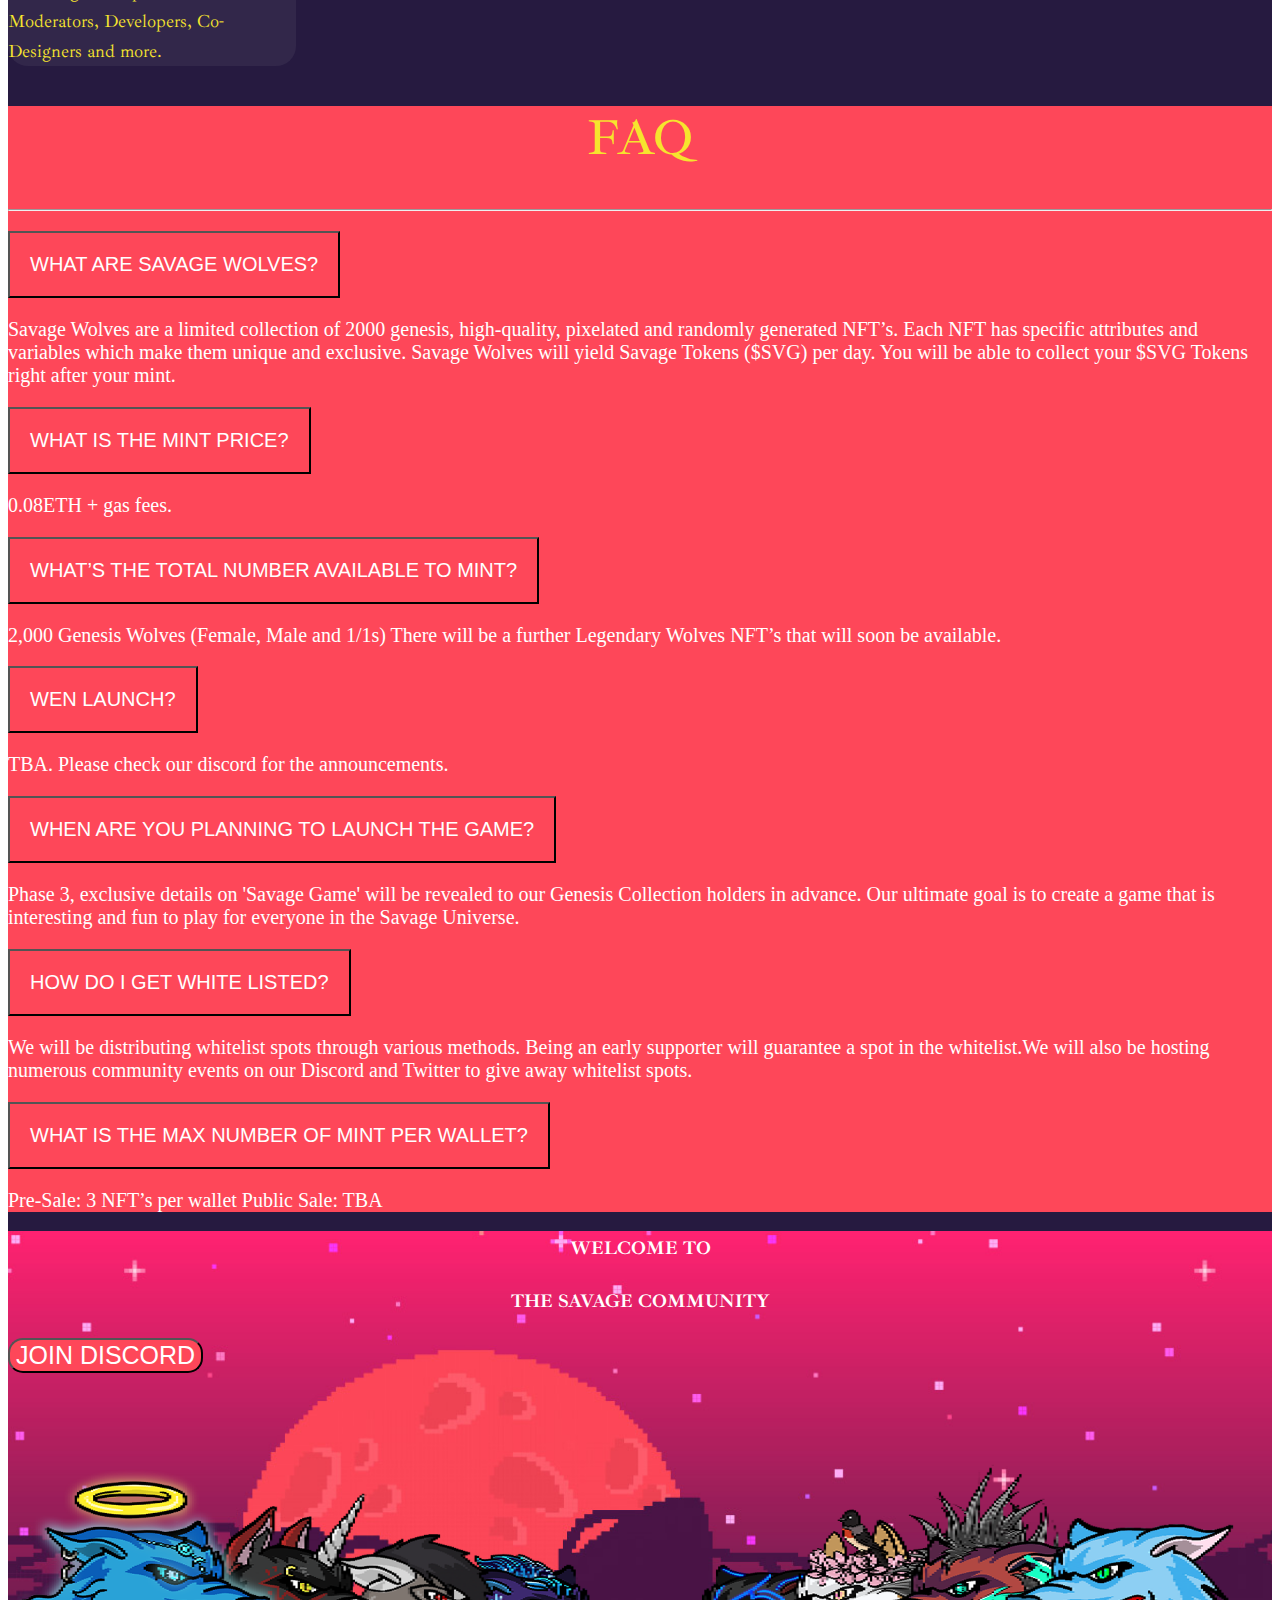
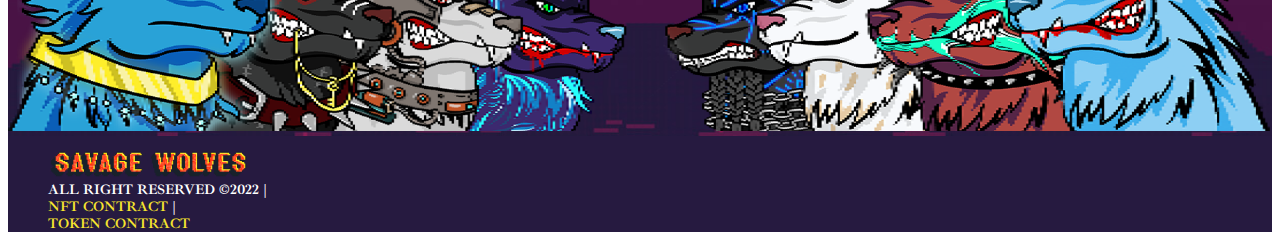
==== commit 9a00b4f7: "commit" ====
--- a/index.html
+++ b/index.html
@@ -22,7 +22,7 @@
 
 <body>
     <!-- navigation  -->
-    <nav class="navbar navbar-expand-lg navbar-dark" style="background-color:  #261a40;">
+    <nav class="navbar position-fixed top-0  navbar-expand-lg navbar-dark" style="background-color:  #261a40;">
         <div class="container ">
             <a class="navbar-brand" href="/index.html">
                 <img src="/assets/img/title.png" width="200px" alt="NFT">
@@ -63,8 +63,9 @@
             </div>
         </div>
     </nav>
+  
     <!-- first-section  -->
-    <div class="first-section  bg-img">
+    <div class="first-section pt-lg-5 mt-5 bg-img">
         <div class="container  ">
             <div class="row">
                 <div class="col-12 text-center ">
--- a/assets/css/style.css
+++ b/assets/css/style.css
@@ -5,6 +5,10 @@
 body{
     font-family: 'Ibarra Real Nova', serif;
   
+}
+.navbar{
+    width: 100%;
+    z-index: 5;
 }
 .nav-link{
     color: #f6e42e !important; 
@@ -32,12 +36,13 @@
         color: #f6e42e !important;
     }
     .bg-img{
+        
         background-image: url(/assets/img/Attachment.02312234.jpg) !important ;
         background-repeat: no-repeat !important;
         background-size: cover !important;
         background-position: 50% !important;
         width: 100% !important;
-        height: 40vh !important;
+        height: 70vh !important;
     }
     
     .menuh2{
